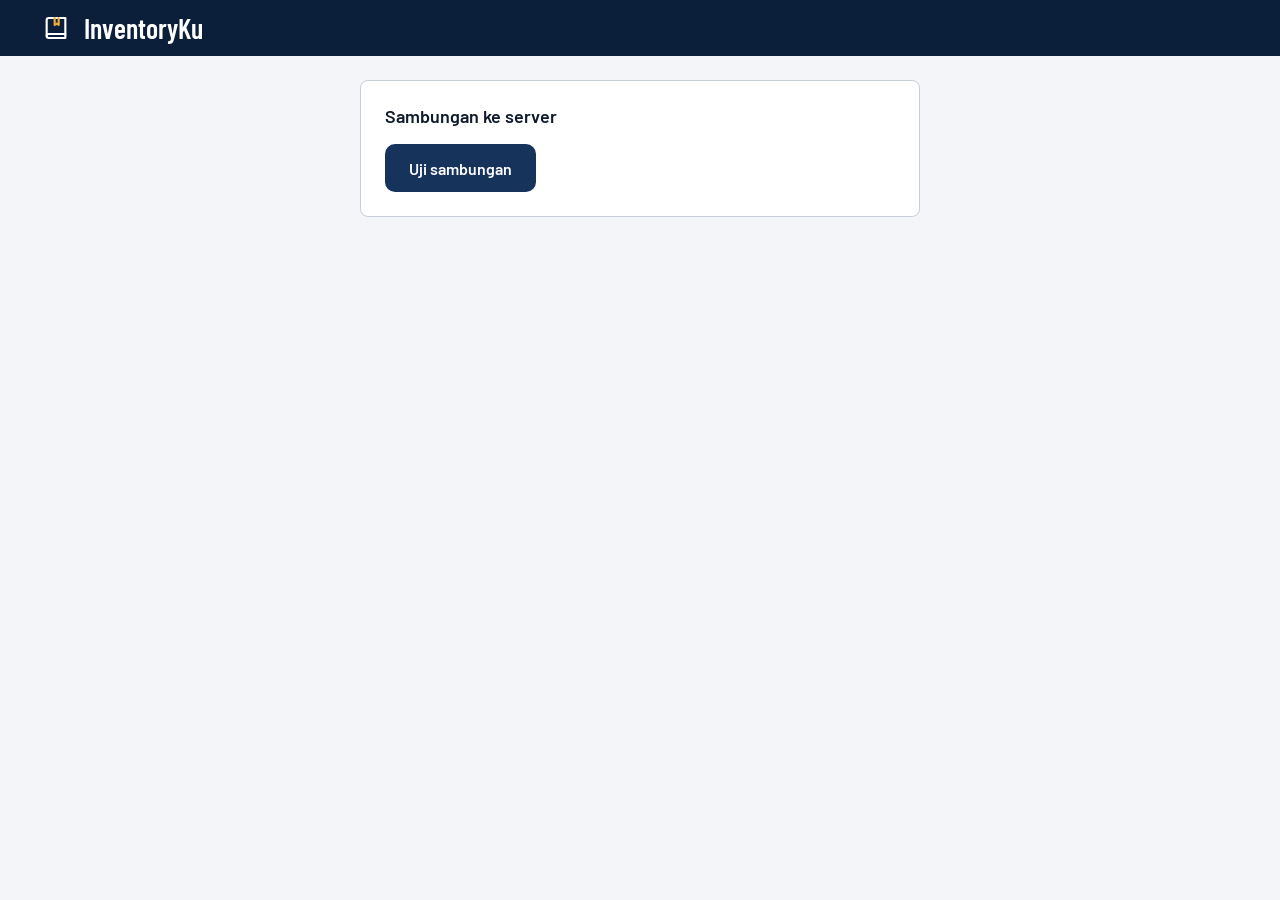
==== index.html @ 135795fd "Tahap 0: fondasi InventoryKu - Pindahkan kedua spesifikasi ke folder spesifikasi/ - Tambah CLAUDE.md" ====
<!doctype html>
<html lang="id">
<head>
  <meta charset="utf-8">
  <meta name="viewport" content="width=device-width, initial-scale=1, viewport-fit=cover">
  <meta name="theme-color" content="#0B1F3A">
  <title>InventoryKu</title>
  <link rel="icon" href="data:image/svg+xml,%3Csvg xmlns='http://www.w3.org/2000/svg' viewBox='0 0 32 32'%3E%3Crect width='32' height='32' rx='6' fill='%230B1F3A'/%3E%3Cg fill='none' stroke-width='2' stroke-linecap='round' stroke-linejoin='round'%3E%3Cpath d='M8 9a2 2 0 0 1 2-2h14v16H10a2 2 0 0 0-2 2z' stroke='%23FFFFFF'/%3E%3Cpath d='M8 25a2 2 0 0 0 2 2h14v-4' stroke='%23FFFFFF'/%3E%3Cpath d='M18 7v7l-2-1.5-2 1.5V7' stroke='%23F2A93B'/%3E%3C/g%3E%3C/svg%3E">
  <link rel="stylesheet" href="./app.css">
  <script src="./config.js" defer></script>
  <script src="./app.js" defer></script>
</head>
<body>
  <header class="kepala">
    <div class="kepala-isi">
      <svg class="ikon-buku" viewBox="0 0 24 24" aria-hidden="true" focusable="false">
        <path class="ikon-buku-sampul" d="M5 6a1.5 1.5 0 0 1 1.5-1.5H19v12H6.5A1.5 1.5 0 0 0 5 18z"/>
        <path class="ikon-buku-sampul" d="M5 18a1.5 1.5 0 0 0 1.5 1.5H19v-3"/>
        <path class="ikon-buku-pembatas" d="M14 4.5v5.25l-1.5-1.1-1.5 1.1V4.5"/>
      </svg>
      <span class="nama-aplikasi">InventoryKu</span>
    </div>
  </header>

  <main class="isi">
    <section class="kartu" aria-labelledby="judul-sambungan">
      <h1 id="judul-sambungan" class="judul-kartu">Sambungan ke server</h1>
      <button type="button" id="tombol-uji" class="tombol-utama">
        <span class="putar" aria-hidden="true"></span>
        <span class="tombol-teks">Uji sambungan</span>
      </button>
      <div id="hasil" class="hasil" role="status" aria-live="polite"></div>
    </section>
  </main>
</body>
</html>
---- app.css ----
/* InventoryKu — gaya dasar. Warna, huruf, jarak, dan gerak mengikuti
   spesifikasi/spesifikasi_tampilan_ui.md (Bagian 2, 3, 4, 6, 8). */

/* ---------- Huruf (disimpan di repo, bukan CDN) ---------- */
@font-face {
  font-family: 'Barlow';
  font-style: normal;
  font-weight: 400;
  font-display: swap;
  src: url('./fonts/barlow-latin-400-normal.woff2') format('woff2');
}
@font-face {
  font-family: 'Barlow';
  font-style: normal;
  font-weight: 500;
  font-display: swap;
  src: url('./fonts/barlow-latin-500-normal.woff2') format('woff2');
}
@font-face {
  font-family: 'Barlow';
  font-style: normal;
  font-weight: 600;
  font-display: swap;
  src: url('./fonts/barlow-latin-600-normal.woff2') format('woff2');
}
@font-face {
  font-family: 'Barlow Condensed';
  font-style: normal;
  font-weight: 600;
  font-display: swap;
  src: url('./fonts/barlow-condensed-latin-600-normal.woff2') format('woff2');
}

/* ---------- Token ---------- */
:root {
  /* Dasar */
  --navy-pass: #0B1F3A;
  --biru-malam: #16335C;
  --lampu-pass: #F2A93B; /* aksen tunggal, hanya di atas navy */
  --baja: #F3F5F8;
  --kertas: #FFFFFF;
  --tinta: #0F1B2D;
  --tinta-redup: #4A5A72;
  --teks-di-navy: #A9B8CF;
  --rel-padam: #5A6F8F;
  --garis: #C5CEDA;
  --garis-isian: #6F7E96;

  /* Makna status */
  --baik-teks: #067647;
  --baik-latar: #ECFDF3;
  --masalah-teks: #B42318;
  --masalah-latar: #FEF3F2;
  --tinjau-teks: #B54708;
  --tinjau-latar: #FFFAEB;
  --menunggu-teks: #3B5374;
  --menunggu-latar: #EEF2F7;

  /* Keadaan tekan tombol utama: Biru Malam sedikit lebih gelap */
  --biru-malam-tekan: #102848;

  /* Huruf */
  --huruf: 'Barlow', system-ui, -apple-system, 'Segoe UI', Roboto, Arial, sans-serif;
  --huruf-sempit: 'Barlow Condensed', 'Barlow', system-ui, -apple-system, 'Segoe UI', Roboto, Arial, sans-serif;

  /* Jarak tepi layar: 16 px di HP, 24 px mulai 600 px */
  --tepi: 16px;
}

@media (min-width: 600px) {
  :root { --tepi: 24px; }
}

/* ---------- Dasar ---------- */
*,
*::before,
*::after {
  box-sizing: border-box;
}

html {
  -webkit-text-size-adjust: 100%;
  text-size-adjust: 100%;
}

body {
  margin: 0;
  min-height: 100vh;
  min-height: 100dvh;
  background: var(--baja);
  color: var(--tinta);
  font-family: var(--huruf);
  font-size: 16px;
  font-weight: 400;
  line-height: 1.5;
  overflow-wrap: break-word;
  -webkit-tap-highlight-color: transparent;
}

h1, h2, p, dl, dd {
  margin: 0;
}

/* ---------- Kepala navy ---------- */
.kepala {
  background: var(--navy-pass);
  color: var(--kertas);
  padding-top: calc(12px + env(safe-area-inset-top));
  padding-bottom: 12px;
  padding-left: max(var(--tepi), env(safe-area-inset-left));
  padding-right: max(var(--tepi), env(safe-area-inset-right));
}

.kepala-isi {
  max-width: 1200px;
  margin: 0 auto;
  display: flex;
  align-items: center;
  gap: 12px;
  min-height: 32px;
}

.ikon-buku {
  flex: none;
  width: 32px;
  height: 32px;
  fill: none;
  stroke-width: 1.6;
  stroke-linecap: round;
  stroke-linejoin: round;
}
.ikon-buku-sampul { stroke: var(--kertas); }
.ikon-buku-pembatas { stroke: var(--lampu-pass); }

.nama-aplikasi {
  font-family: var(--huruf-sempit);
  font-size: 28px;
  font-weight: 600;
  line-height: 1.1;
}

/* ---------- Isi layar ---------- */
.isi {
  max-width: 1200px;
  margin: 0 auto;
  padding-top: 24px;
  padding-bottom: calc(24px + env(safe-area-inset-bottom));
  padding-left: max(var(--tepi), env(safe-area-inset-left));
  padding-right: max(var(--tepi), env(safe-area-inset-right));
}

.kartu {
  max-width: 560px;
  margin: 0 auto;
  background: var(--kertas);
  border: 1px solid var(--garis);
  border-radius: 8px;
  padding: 16px;
}

@media (min-width: 600px) {
  .kartu { padding: 24px; }
}

.judul-kartu {
  font-size: 18px;
  font-weight: 600;
  line-height: 1.3;
  margin-bottom: 16px;
}

/* ---------- Tombol utama ---------- */
.tombol-utama {
  position: relative;
  display: inline-flex;
  align-items: center;
  justify-content: center;
  gap: 8px;
  width: 100%;
  min-height: 48px;
  padding: 0 24px;
  border: 0;
  border-radius: 10px;
  background: var(--biru-malam);
  color: var(--kertas);
  font-family: var(--huruf);
  font-size: 16px;
  font-weight: 600;
  line-height: 1.2;
  cursor: pointer;
  transition: transform 100ms ease-out, background-color 100ms ease-out;
}

@media (min-width: 600px) {
  .tombol-utama { width: auto; }
}

.tombol-utama:active:not(:disabled) {
  transform: scale(0.98);
  background: var(--biru-malam-tekan);
}

.tombol-utama:focus-visible {
  outline: 2px solid var(--biru-malam);
  outline-offset: 2px;
}

.tombol-utama:disabled {
  cursor: progress;
}

@media (hover: hover) and (pointer: fine) {
  .tombol-utama:hover:not(:disabled) {
    background: var(--biru-malam-tekan);
  }
}

/* Indikator putar: hanya tampil saat tombol memproses */
.putar {
  display: none;
  width: 18px;
  height: 18px;
  border: 2px solid rgba(255, 255, 255, 0.35);
  border-top-color: var(--kertas);
  border-radius: 50%;
  animation: putar 800ms linear infinite;
}

.tombol-utama.sedang-proses .putar {
  display: inline-block;
}

@keyframes putar {
  to { transform: rotate(360deg); }
}

/* ---------- Hasil uji ---------- */
.hasil:empty {
  display: none;
}

.hasil {
  margin-top: 16px;
  padding-top: 16px;
  border-top: 1px solid var(--garis);
}

.tanda-status {
  display: inline-flex;
  align-items: center;
  gap: 6px;
  padding: 4px 12px 4px 8px;
  border-radius: 999px;
  font-size: 14px;
  font-weight: 600;
  line-height: 1.4;
}

.tanda-status svg {
  flex: none;
  width: 16px;
  height: 16px;
  fill: none;
  stroke: currentColor;
  stroke-width: 2.25;
  stroke-linecap: round;
  stroke-linejoin: round;
}

.tanda-baik {
  color: var(--baik-teks);
  background: var(--baik-latar);
}

.tanda-masalah {
  color: var(--masalah-teks);
  background: var(--masalah-latar);
}

.hasil-pesan {
  margin-top: 12px;
}

.hasil-rincian {
  margin-top: 12px;
  display: grid;
  gap: 12px;
}

.hasil-rincian dt {
  font-size: 14px;
  color: var(--tinta-redup);
}

.hasil-rincian dd {
  font-weight: 500;
  font-variant-numeric: tabular-nums;
}

/* ---------- Kurangi gerak ---------- */
@media (prefers-reduced-motion: reduce) {
  .tombol-utama {
    transition: none;
  }
  .tombol-utama:active:not(:disabled) {
    transform: none;
  }
  /* Indikator putar tetap berjalan: ia memberi tahu proses masih berjalan. */
}
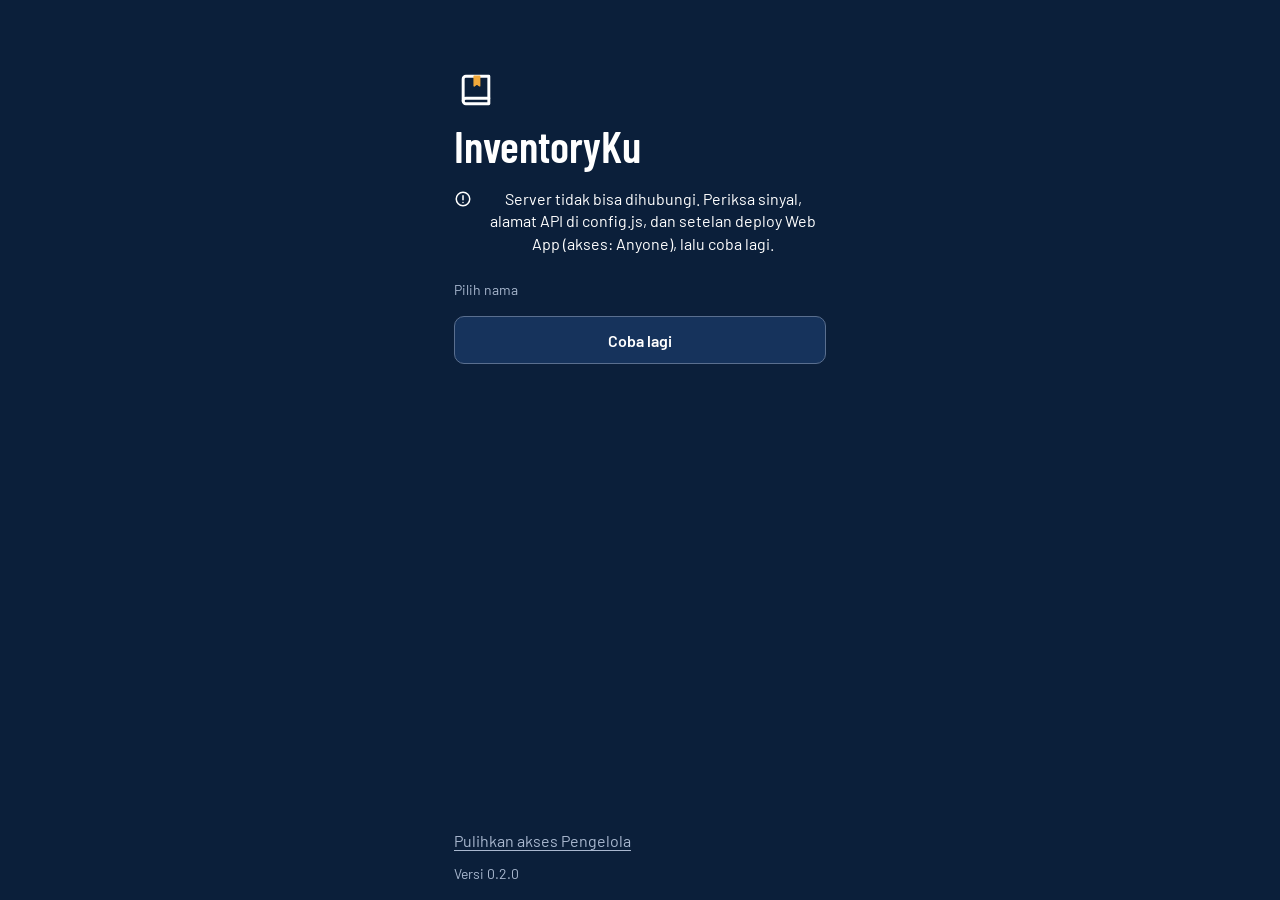
==== commit 2c8a30c1: "Tahap 1: kerangka PWA dan akses - PWA: manifest, ikon buku (192, 512, maskable, 180), service worker" ====
--- a/index.html
+++ b/index.html
@@ -2,35 +2,58 @@
 <html lang="id">
 <head>
   <meta charset="utf-8">
-  <meta name="viewport" content="width=device-width, initial-scale=1, viewport-fit=cover">
+  <meta name="viewport" content="width=device-width, initial-scale=1, viewport-fit=cover, interactive-widget=resizes-content">
   <meta name="theme-color" content="#0B1F3A">
+  <meta name="description" content="InventoryKu: form operasional kitchen.">
+  <meta name="mobile-web-app-capable" content="yes">
+  <meta name="apple-mobile-web-app-capable" content="yes">
+  <meta name="apple-mobile-web-app-title" content="InventoryKu">
+  <meta name="apple-mobile-web-app-status-bar-style" content="black-translucent">
+  <meta name="format-detection" content="telephone=no">
   <title>InventoryKu</title>
-  <link rel="icon" href="data:image/svg+xml,%3Csvg xmlns='http://www.w3.org/2000/svg' viewBox='0 0 32 32'%3E%3Crect width='32' height='32' rx='6' fill='%230B1F3A'/%3E%3Cg fill='none' stroke-width='2' stroke-linecap='round' stroke-linejoin='round'%3E%3Cpath d='M8 9a2 2 0 0 1 2-2h14v16H10a2 2 0 0 0-2 2z' stroke='%23FFFFFF'/%3E%3Cpath d='M8 25a2 2 0 0 0 2 2h14v-4' stroke='%23FFFFFF'/%3E%3Cpath d='M18 7v7l-2-1.5-2 1.5V7' stroke='%23F2A93B'/%3E%3C/g%3E%3C/svg%3E">
+  <link rel="icon" href="data:image/svg+xml,%3Csvg xmlns='http://www.w3.org/2000/svg' viewBox='0 0 32 32'%3E%3Crect width='32' height='32' rx='6' fill='%230B1F3A'/%3E%3Cg fill='none' stroke-width='2' stroke-linecap='round' stroke-linejoin='round'%3E%3Cpath d='M8 9a2 2 0 0 1 2-2h14v16H10a2 2 0 0 0-2 2z' stroke='%23FFFFFF'/%3E%3Cpath d='M8 25a2 2 0 0 0 2 2h14v-4' stroke='%23FFFFFF'/%3E%3Cpath d='M14 7h4v7l-2-1.5-2 1.5z' fill='%23F2A93B' stroke='%23F2A93B' stroke-width='1'/%3E%3C/g%3E%3C/svg%3E">
+  <link rel="apple-touch-icon" href="./icons/ikon-180.png">
+  <link rel="manifest" href="./manifest.webmanifest">
   <link rel="stylesheet" href="./app.css">
   <script src="./config.js" defer></script>
   <script src="./app.js" defer></script>
 </head>
 <body>
-  <header class="kepala">
-    <div class="kepala-isi">
-      <svg class="ikon-buku" viewBox="0 0 24 24" aria-hidden="true" focusable="false">
-        <path class="ikon-buku-sampul" d="M5 6a1.5 1.5 0 0 1 1.5-1.5H19v12H6.5A1.5 1.5 0 0 0 5 18z"/>
-        <path class="ikon-buku-sampul" d="M5 18a1.5 1.5 0 0 0 1.5 1.5H19v-3"/>
-        <path class="ikon-buku-pembatas" d="M14 4.5v5.25l-1.5-1.1-1.5 1.1V4.5"/>
-      </svg>
-      <span class="nama-aplikasi">InventoryKu</span>
+  <!-- Layar tanpa sesi: Login, Pemasangan pertama, Pulihkan akses Pengelola -->
+  <div id="masuk" class="masuk" hidden></div>
+
+  <!-- Aplikasi setelah masuk: bar navy, pita sinyal, isi layar -->
+  <div id="aplikasi" class="aplikasi" hidden>
+    <header class="bar" id="bar">
+      <div class="bar-isi">
+        <a class="merek" href="#/" aria-label="InventoryKu, ke Beranda">
+          <svg class="ikon-buku" viewBox="0 0 24 24" aria-hidden="true" focusable="false">
+            <path class="ikon-buku-sampul" d="M5 6a1.5 1.5 0 0 1 1.5-1.5H19v12H6.5A1.5 1.5 0 0 0 5 18z"/>
+            <path class="ikon-buku-sampul" d="M5 18a1.5 1.5 0 0 0 1.5 1.5H19v-3"/>
+            <path class="ikon-buku-pembatas" d="M11 4.5h3v5.25l-1.5-1.1-1.5 1.1z"/>
+          </svg>
+          <span class="merek-nama">InventoryKu</span>
+        </a>
+        <h1 class="bar-judul" id="bar-judul"></h1>
+        <nav class="menu" id="menu" aria-label="Menu utama">
+          <div class="menu-grup" id="menu-grup"></div>
+        </nav>
+        <span class="sinyal" id="sinyal-bar"></span>
+        <button type="button" class="bar-pengguna" id="bar-pengguna" aria-haspopup="dialog"></button>
+      </div>
+    </header>
+    <div class="pita-sinyal" id="pita-sinyal" role="status" hidden>
+      <svg viewBox="0 0 16 16" aria-hidden="true" focusable="false"><path d="M2 6.5a9 9 0 0 1 12 0M4.5 9a5.5 5.5 0 0 1 7 0M8 12h.01M2.5 2.5l11 11"/></svg>
+      <span>Tidak ada sinyal. Isian disimpan di HP dan dikirim nanti.</span>
     </div>
-  </header>
+    <main id="layar" class="layar" tabindex="-1"></main>
+  </div>
 
-  <main class="isi">
-    <section class="kartu" aria-labelledby="judul-sambungan">
-      <h1 id="judul-sambungan" class="judul-kartu">Sambungan ke server</h1>
-      <button type="button" id="tombol-uji" class="tombol-utama">
-        <span class="putar" aria-hidden="true"></span>
-        <span class="tombol-teks">Uji sambungan</span>
-      </button>
-      <div id="hasil" class="hasil" role="status" aria-live="polite"></div>
-    </section>
-  </main>
+  <div id="toast-wadah" class="toast-wadah" aria-live="polite" aria-atomic="true"></div>
+  <div id="lembar-wadah"></div>
+
+  <noscript>
+    <p class="tanpa-js">InventoryKu butuh JavaScript. Nyalakan JavaScript di browser, lalu buka lagi.</p>
+  </noscript>
 </body>
 </html>
--- a/app.css
+++ b/app.css
@@ -1,5 +1,7 @@
-/* InventoryKu — gaya dasar. Warna, huruf, jarak, dan gerak mengikuti
-   spesifikasi/spesifikasi_tampilan_ui.md (Bagian 2, 3, 4, 6, 8). */
+/* InventoryKu — gaya bersama. Warna, huruf, jarak, tata letak, dan gerak mengikuti
+   spesifikasi/spesifikasi_tampilan_ui.md (Bagian 2, 3, 4, 6, 8).
+   Tiga susunan: HP (< 600 px), tablet (600–1.023 px), desktop (≥ 1.024 px).
+   Layar pendek (tinggi < 500 px) punya aturan sendiri. */
 
 /* ---------- Huruf (disimpan di repo, bukan CDN) ---------- */
 @font-face {
@@ -56,19 +58,45 @@
   --menunggu-teks: #3B5374;
   --menunggu-latar: #EEF2F7;
 
-  /* Keadaan tekan tombol utama: Biru Malam sedikit lebih gelap */
+  /* Keadaan tekan: sedikit lebih gelap */
   --biru-malam-tekan: #102848;
+  --kertas-tekan: #E9EDF2;
 
   /* Huruf */
   --huruf: 'Barlow', system-ui, -apple-system, 'Segoe UI', Roboto, Arial, sans-serif;
   --huruf-sempit: 'Barlow Condensed', 'Barlow', system-ui, -apple-system, 'Segoe UI', Roboto, Arial, sans-serif;
 
-  /* Jarak tepi layar: 16 px di HP, 24 px mulai 600 px */
+  /* Ukuran bingkai */
   --tepi: 16px;
+  --tinggi-bar: 56px;
+  --tinggi-menu: 64px;
+  --papan-ketik: 0px; /* tinggi papan ketik yang menutupi layar (diisi app.js, iPhone) */
+
+  /* Jarak aman tepi layar HP */
+  --aman-atas: env(safe-area-inset-top, 0px);
+  --aman-bawah: env(safe-area-inset-bottom, 0px);
+  --aman-kiri: env(safe-area-inset-left, 0px);
+  --aman-kanan: env(safe-area-inset-right, 0px);
+  --pad-kiri: max(var(--tepi), var(--aman-kiri));
+  --pad-kanan: max(var(--tepi), var(--aman-kanan));
 }
 
 @media (min-width: 600px) {
   :root { --tepi: 24px; }
+}
+
+@media (min-width: 1024px) {
+  :root {
+    --tinggi-bar: 64px;
+    --tinggi-menu: 0px;
+  }
+}
+
+@media (max-height: 499px) and (max-width: 1023px) {
+  :root {
+    --tinggi-bar: 48px;
+    --tinggi-menu: 48px;
+  }
 }
 
 /* ---------- Dasar ---------- */
@@ -81,6 +109,9 @@
 html {
   -webkit-text-size-adjust: 100%;
   text-size-adjust: 100%;
+  /* Kolom yang difokus tidak tertutup bar atas atau bar bawah. */
+  scroll-padding-top: calc(var(--tinggi-bar) + var(--aman-atas) + 16px);
+  scroll-padding-bottom: calc(var(--tinggi-menu) + var(--aman-bawah) + 16px);
 }
 
 body {
@@ -97,31 +128,75 @@
   -webkit-tap-highlight-color: transparent;
 }
 
-h1, h2, p, dl, dd {
+body.lembar-terbuka {
+  overflow: hidden;
+}
+
+h1, h2, h3, p, ul, ol, dl, dd, figure {
   margin: 0;
 }
 
-/* ---------- Kepala navy ---------- */
-.kepala {
-  background: var(--navy-pass);
-  color: var(--kertas);
-  padding-top: calc(12px + env(safe-area-inset-top));
-  padding-bottom: 12px;
-  padding-left: max(var(--tepi), env(safe-area-inset-left));
-  padding-right: max(var(--tepi), env(safe-area-inset-right));
-}
-
-.kepala-isi {
-  max-width: 1200px;
-  margin: 0 auto;
-  display: flex;
-  align-items: center;
-  gap: 12px;
-  min-height: 32px;
+ul, ol {
+  padding: 0;
+  list-style: none;
+}
+
+button,
+input,
+select,
+textarea {
+  font: inherit;
+  color: inherit;
+}
+
+button {
+  -webkit-appearance: none;
+  appearance: none;
+}
+
+[hidden] {
+  display: none !important;
+}
+
+svg {
+  flex: none;
+}
+
+.tanpa-js {
+  padding: 24px 16px;
+}
+
+/* Teks untuk pembaca layar saja */
+.sr {
+  position: absolute;
+  width: 1px;
+  height: 1px;
+  padding: 0;
+  margin: -1px;
+  overflow: hidden;
+  clip: rect(0 0 0 0);
+  white-space: nowrap;
+  border: 0;
+}
+
+/* Angka dan satuannya tidak pernah terpisah baris */
+.angka-satuan {
+  white-space: nowrap;
+  font-variant-numeric: tabular-nums;
+}
+
+/* ---------- Ikon ---------- */
+.ikon {
+  width: 20px;
+  height: 20px;
+  fill: none;
+  stroke: currentColor;
+  stroke-width: 1.75;
+  stroke-linecap: round;
+  stroke-linejoin: round;
 }
 
 .ikon-buku {
-  flex: none;
   width: 32px;
   height: 32px;
   fill: none;
@@ -130,89 +205,485 @@
   stroke-linejoin: round;
 }
 .ikon-buku-sampul { stroke: var(--kertas); }
-.ikon-buku-pembatas { stroke: var(--lampu-pass); }
-
-.nama-aplikasi {
+.ikon-buku-pembatas {
+  fill: var(--lampu-pass);
+  stroke: var(--lampu-pass);
+  stroke-width: 0.8;
+}
+
+/* =========================================================================
+ * Bingkai aplikasi: bar navy, menu, pita sinyal
+ * ========================================================================= */
+
+.aplikasi {
+  min-height: 100vh;
+  min-height: 100dvh;
+}
+
+.bar {
+  position: sticky;
+  top: 0;
+  z-index: 30;
+  background: var(--navy-pass);
+  color: var(--kertas);
+  padding-top: var(--aman-atas);
+  padding-left: var(--pad-kiri);
+  padding-right: var(--pad-kanan);
+}
+
+.bar-isi {
+  max-width: 1200px;
+  margin: 0 auto;
+  min-height: var(--tinggi-bar);
+  display: flex;
+  align-items: center;
+  gap: 12px;
+}
+
+.merek {
+  display: none;
+  align-items: center;
+  gap: 10px;
+  color: var(--kertas);
+  text-decoration: none;
+  flex: none;
+  min-height: 44px;
+}
+
+.merek .ikon-buku {
+  width: 28px;
+  height: 28px;
+}
+
+.merek-nama {
+  font-family: var(--huruf-sempit);
+  font-size: 24px;
+  font-weight: 600;
+  line-height: 1;
+}
+
+.bar-judul {
+  flex: 1 1 auto;
+  min-width: 0;
   font-family: var(--huruf-sempit);
   font-size: 28px;
   font-weight: 600;
   line-height: 1.1;
-}
-
-/* ---------- Isi layar ---------- */
-.isi {
+  overflow-wrap: anywhere;
+}
+
+.bar-pengguna {
+  display: none;
+}
+
+/* Penanda sinyal: titik + kata, tidak pernah warna saja */
+.sinyal {
+  flex: none;
+  display: inline-flex;
+  align-items: center;
+  gap: 6px;
+  font-size: 14px;
+  line-height: 1.2;
+  color: var(--teks-di-navy);
+  white-space: nowrap;
+}
+
+.sinyal::before {
+  content: '';
+  width: 8px;
+  height: 8px;
+  border-radius: 50%;
+  border: 1.5px solid currentColor;
+}
+
+.sinyal.online {
+  color: var(--kertas);
+}
+
+.sinyal.online::before {
+  background: currentColor;
+}
+
+/* Menu utama. HP dan tablet: bar bawah. Desktop: di bar atas. */
+.menu {
+  position: fixed;
+  z-index: 30;
+  left: 0;
+  right: 0;
+  bottom: 0;
+  background: var(--navy-pass);
+  padding-bottom: var(--aman-bawah);
+  padding-left: var(--aman-kiri);
+  padding-right: var(--aman-kanan);
+}
+
+.menu-grup {
+  position: relative;
+  display: flex;
+  max-width: 600px;
+  margin: 0 auto;
+}
+
+.menu-item {
+  flex: 1 1 0;
+  min-width: 0;
+  min-height: var(--tinggi-menu);
+  display: flex;
+  flex-direction: column;
+  align-items: center;
+  justify-content: center;
+  gap: 4px;
+  padding: 6px 2px;
+  color: var(--teks-di-navy);
+  text-decoration: none;
+  font-size: 12px;
+  font-weight: 500;
+  line-height: 1.2;
+  white-space: nowrap;
+  transition: transform 100ms ease-out, background-color 100ms ease-out;
+}
+
+.menu-item .ikon {
+  width: 24px;
+  height: 24px;
+}
+
+.menu-item[aria-current='page'] {
+  color: var(--kertas);
+}
+
+.menu-item:active {
+  transform: scale(0.98);
+  background-color: rgba(0, 0, 0, 0.18);
+}
+
+.menu-item:focus-visible {
+  outline: 2px solid var(--kertas);
+  outline-offset: -4px;
+}
+
+/* Garis amber penanda menu aktif. Lebar dan letaknya diatur app.js lewat transform. */
+.menu-penanda {
+  position: absolute;
+  top: 0;
+  left: 0;
+  width: 1px;
+  height: 3px;
+  background: var(--lampu-pass);
+  transform-origin: 0 0;
+  transform: translateX(0) scaleX(0);
+  transition: transform 200ms ease-out;
+  pointer-events: none;
+}
+
+.menu-penanda.tanpa-gerak {
+  transition: none;
+}
+
+@media (max-width: 359px) {
+  .menu-item { font-size: 11px; }
+}
+
+/* Papan ketik terbuka di HP/tablet: bar bawah disembunyikan supaya ruang isi tidak habis */
+@media (max-width: 1023px) {
+  body.papan-ketik .menu {
+    display: none;
+  }
+}
+
+/* Pita sinyal: muncul di bawah kepala layar saat offline */
+.pita-sinyal {
+  display: flex;
+  align-items: center;
+  gap: 8px;
+  padding: 8px var(--pad-kanan) 8px var(--pad-kiri);
+  background: var(--menunggu-latar);
+  color: var(--menunggu-teks);
+  font-size: 14px;
+  line-height: 1.4;
+  border-bottom: 1px solid var(--garis);
+}
+
+.pita-sinyal svg {
+  width: 16px;
+  height: 16px;
+  fill: none;
+  stroke: currentColor;
+  stroke-width: 1.75;
+  stroke-linecap: round;
+}
+
+.pita-sinyal.muncul { animation: geser-masuk 200ms ease-out both; }
+.pita-sinyal.pergi { animation: geser-keluar 200ms ease-in both; }
+
+/* Isi layar */
+.layar {
+  display: block;
+  outline: none;
+  padding-bottom: calc(var(--tinggi-menu) + var(--aman-bawah));
+}
+
+body.papan-ketik .layar {
+  padding-bottom: 0;
+}
+
+.layar.layar-masuk > * {
+  animation: muncul 120ms ease-out both;
+}
+
+.layar-isi {
   max-width: 1200px;
   margin: 0 auto;
-  padding-top: 24px;
-  padding-bottom: calc(24px + env(safe-area-inset-bottom));
-  padding-left: max(var(--tepi), env(safe-area-inset-left));
-  padding-right: max(var(--tepi), env(safe-area-inset-right));
-}
-
-.kartu {
-  max-width: 560px;
-  margin: 0 auto;
-  background: var(--kertas);
-  border: 1px solid var(--garis);
-  border-radius: 8px;
-  padding: 16px;
-}
-
-@media (min-width: 600px) {
-  .kartu { padding: 24px; }
-}
-
-.judul-kartu {
-  font-size: 18px;
+  padding: 24px var(--pad-kanan) 32px var(--pad-kiri);
+}
+
+.layar-sempit {
+  max-width: 720px;
+}
+
+/* Judul di dalam isi layar hanya untuk desktop (HP/tablet memakai judul di bar). */
+.judul-layar {
+  display: none;
+  font-family: var(--huruf-sempit);
+  font-size: 28px;
   font-weight: 600;
-  line-height: 1.3;
+  line-height: 1.15;
   margin-bottom: 16px;
-}
-
-/* ---------- Tombol utama ---------- */
-.tombol-utama {
+  overflow-wrap: anywhere;
+}
+
+.kepala-isi {
+  display: flex;
+  flex-wrap: wrap;
+  align-items: center;
+  justify-content: space-between;
+  gap: 8px 16px;
+  margin-bottom: 16px;
+}
+
+.kepala-isi .judul-layar {
+  margin-bottom: 0;
+}
+
+.tautan-kembali {
+  display: flex;
+  width: fit-content;
+  align-items: center;
+  gap: 4px;
+  min-height: 44px;
+  margin-bottom: 8px;
+  color: var(--biru-malam);
+  font-weight: 500;
+  text-decoration: none;
+}
+
+.tautan-kembali .ikon {
+  width: 18px;
+  height: 18px;
+}
+
+/* Beranda HP/tablet: bar atas hilang (kepala Beranda yang navy menggantikannya),
+   bar bawah tetap. */
+@media (max-width: 1023px) {
+  .aplikasi.di-beranda .bar {
+    position: static;
+    padding: 0;
+    background: none;
+  }
+  .aplikasi.di-beranda .bar-isi {
+    min-height: 0;
+  }
+  .aplikasi.di-beranda .bar-judul,
+  .aplikasi.di-beranda .bar .sinyal {
+    display: none;
+  }
+}
+
+/* ---------- Desktop: bar navy di atas selebar layar ---------- */
+@media (min-width: 1024px) {
+  .merek { display: inline-flex; }
+  .bar-judul { display: none; }
+  .judul-layar { display: block; }
+
+  .menu {
+    position: static;
+    flex: 1 1 auto;
+    min-width: 0;
+    background: none;
+    padding: 0;
+  }
+
+  .menu-grup {
+    max-width: none;
+    margin: 0;
+    gap: 4px;
+  }
+
+  .menu-item {
+    flex: none;
+    flex-direction: row;
+    gap: 8px;
+    min-height: var(--tinggi-bar);
+    padding: 0 12px;
+    font-size: 16px;
+  }
+
+  .menu-item .ikon {
+    width: 20px;
+    height: 20px;
+  }
+
+  .menu-penanda {
+    top: auto;
+    bottom: 0;
+  }
+
+  .bar-pengguna {
+    display: inline-flex;
+    align-items: center;
+    gap: 6px;
+    flex: none;
+    max-width: 240px;
+    min-height: 44px;
+    padding: 0 8px 0 12px;
+    border: 1px solid var(--rel-padam);
+    border-radius: 10px;
+    background: none;
+    color: var(--kertas);
+    font-weight: 500;
+    cursor: pointer;
+    transition: transform 100ms ease-out, background-color 100ms ease-out;
+  }
+
+  .bar-pengguna span {
+    min-width: 0;
+    line-height: 1.2;
+    text-align: left;
+    overflow-wrap: anywhere;
+  }
+
+  .bar-pengguna:active {
+    transform: scale(0.98);
+    background: var(--biru-malam);
+  }
+
+  .bar-pengguna:focus-visible {
+    outline: 2px solid var(--kertas);
+    outline-offset: 2px;
+  }
+
+  .layar {
+    padding-bottom: 0;
+  }
+}
+
+/* ---------- Layar pendek: kepala dan bar menipis jadi 48 px ---------- */
+@media (max-height: 499px) and (max-width: 1023px) {
+  .bar-judul { font-size: 22px; }
+  .menu-item {
+    flex-direction: row;
+    gap: 6px;
+  }
+  .menu-item .ikon {
+    width: 20px;
+    height: 20px;
+  }
+}
+
+@media (hover: hover) and (pointer: fine) {
+  .menu-item:hover { color: var(--kertas); }
+  .bar-pengguna:hover { background: var(--biru-malam); }
+}
+
+/* =========================================================================
+ * Komponen bersama (spesifikasi tampilan Bagian 6)
+ * ========================================================================= */
+
+/* ---------- Tombol ---------- */
+.tombol {
   position: relative;
   display: inline-flex;
   align-items: center;
   justify-content: center;
   gap: 8px;
-  width: 100%;
   min-height: 48px;
-  padding: 0 24px;
-  border: 0;
+  padding: 8px 20px;
+  border: 1px solid transparent;
   border-radius: 10px;
-  background: var(--biru-malam);
-  color: var(--kertas);
-  font-family: var(--huruf);
   font-size: 16px;
   font-weight: 600;
   line-height: 1.2;
+  text-align: center;
+  text-decoration: none;
   cursor: pointer;
   transition: transform 100ms ease-out, background-color 100ms ease-out;
 }
 
-@media (min-width: 600px) {
-  .tombol-utama { width: auto; }
-}
-
-.tombol-utama:active:not(:disabled) {
-  transform: scale(0.98);
-  background: var(--biru-malam-tekan);
-}
-
-.tombol-utama:focus-visible {
+.tombol:focus-visible {
   outline: 2px solid var(--biru-malam);
   outline-offset: 2px;
 }
 
-.tombol-utama:disabled {
+.tombol:disabled {
+  cursor: default;
+}
+
+.tombol:disabled:not(.sedang-proses) {
+  opacity: 0.55;
+}
+
+.tombol.sedang-proses {
   cursor: progress;
 }
 
+.tombol:active:not(:disabled) {
+  transform: scale(0.98);
+}
+
+.tombol-utama {
+  background: var(--biru-malam);
+  color: var(--kertas);
+}
+.tombol-utama:active:not(:disabled) { background: var(--biru-malam-tekan); }
+
+.tombol-kedua {
+  background: var(--kertas);
+  border-color: var(--garis-isian);
+  color: var(--tinta);
+}
+.tombol-kedua:active:not(:disabled) { background: var(--kertas-tekan); }
+
+.tombol-bahaya {
+  background: var(--kertas);
+  border-color: var(--garis-isian);
+  color: var(--masalah-teks);
+}
+.tombol-bahaya:active:not(:disabled) { background: var(--masalah-latar); }
+
+.tombol-tautan {
+  min-height: 44px;
+  padding: 8px 4px;
+  background: none;
+  color: var(--biru-malam);
+  font-weight: 500;
+  text-decoration: underline;
+  text-underline-offset: 3px;
+}
+.tombol-tautan:active:not(:disabled) { background: var(--kertas-tekan); }
+
+.tombol-lebar {
+  width: 100%;
+}
+
+.tombol .ikon {
+  width: 18px;
+  height: 18px;
+}
+
 @media (hover: hover) and (pointer: fine) {
-  .tombol-utama:hover:not(:disabled) {
-    background: var(--biru-malam-tekan);
-  }
+  .tombol-utama:hover:not(:disabled) { background: var(--biru-malam-tekan); }
+  .tombol-kedua:hover:not(:disabled) { background: var(--baja); }
+  .tombol-bahaya:hover:not(:disabled) { background: var(--masalah-latar); }
 }
 
 /* Indikator putar: hanya tampil saat tombol memproses */
@@ -220,44 +691,75 @@
   display: none;
   width: 18px;
   height: 18px;
-  border: 2px solid rgba(255, 255, 255, 0.35);
-  border-top-color: var(--kertas);
+  border: 2px solid currentColor;
+  border-right-color: transparent;
   border-radius: 50%;
   animation: putar 800ms linear infinite;
 }
 
-.tombol-utama.sedang-proses .putar {
+.sedang-proses .putar,
+.putar.tampil {
   display: inline-block;
 }
 
-@keyframes putar {
-  to { transform: rotate(360deg); }
-}
-
-/* ---------- Hasil uji ---------- */
-.hasil:empty {
-  display: none;
-}
-
-.hasil {
+.deret-tombol {
+  display: flex;
+  flex-wrap: wrap;
+  gap: 8px 12px;
+  align-items: center;
+}
+
+/* ---------- Kartu ---------- */
+.kartu {
+  background: var(--kertas);
+  border: 1px solid var(--garis);
+  border-radius: 8px;
+  padding: 16px;
+}
+
+@media (min-width: 600px) {
+  .kartu { padding: 24px; }
+}
+
+.kartu + .kartu {
   margin-top: 16px;
-  padding-top: 16px;
-  border-top: 1px solid var(--garis);
-}
-
+}
+
+.kartu-judul {
+  font-size: 18px;
+  font-weight: 600;
+  line-height: 1.3;
+  margin-bottom: 8px;
+  overflow-wrap: anywhere;
+}
+
+.kartu .kolom + .tombol {
+  margin-top: 12px;
+}
+
+.kartu-teks {
+  color: var(--tinta-redup);
+  margin-bottom: 16px;
+}
+
+.kartu-teks:last-child {
+  margin-bottom: 0;
+}
+
+/* ---------- Tanda status: ikon + kata ---------- */
 .tanda-status {
   display: inline-flex;
   align-items: center;
   gap: 6px;
-  padding: 4px 12px 4px 8px;
+  max-width: 100%;
+  padding: 3px 12px 3px 8px;
   border-radius: 999px;
   font-size: 14px;
   font-weight: 600;
-  line-height: 1.4;
+  line-height: 1.35;
 }
 
 .tanda-status svg {
-  flex: none;
   width: 16px;
   height: 16px;
   fill: none;
@@ -267,43 +769,1423 @@
   stroke-linejoin: round;
 }
 
-.tanda-baik {
-  color: var(--baik-teks);
-  background: var(--baik-latar);
-}
-
-.tanda-masalah {
+.tanda-baik { color: var(--baik-teks); background: var(--baik-latar); }
+.tanda-masalah { color: var(--masalah-teks); background: var(--masalah-latar); }
+.tanda-tinjau { color: var(--tinjau-teks); background: var(--tinjau-latar); }
+.tanda-menunggu { color: var(--menunggu-teks); background: var(--menunggu-latar); }
+
+/* Cap terkirim: muncul dari 115% ke 100% sambil menjadi jelas */
+.tanda-status.cap {
+  animation: cap 150ms ease-out both;
+}
+
+/* ---------- Kolom isian ---------- */
+.formulir {
+  display: grid;
+  gap: 16px;
+}
+
+.kolom {
+  display: grid;
+  gap: 6px;
+  min-width: 0;
+  scroll-margin-top: calc(var(--tinggi-bar) + var(--aman-atas) + 16px);
+  scroll-margin-bottom: 24px;
+}
+
+.kolom-label {
+  font-size: 14px;
+  font-weight: 600;
+  line-height: 1.4;
+  color: var(--tinta);
+}
+
+.kolom-bantuan {
+  font-size: 14px;
+  color: var(--tinta-redup);
+}
+
+.isian {
+  width: 100%;
+  min-height: 48px;
+  padding: 10px 12px;
+  border: 1px solid var(--garis-isian);
+  border-radius: 8px;
+  background: var(--kertas);
+  color: var(--tinta);
+  font-size: 16px;
+  line-height: 1.4;
+}
+
+.isian:focus {
+  outline: none;
+  border-color: var(--biru-malam);
+  box-shadow: 0 0 0 1px var(--biru-malam);
+}
+
+.isian[aria-invalid='true'] {
+  border-color: var(--masalah-teks);
+}
+
+.isian-pin {
+  font-variant-numeric: tabular-nums;
+  letter-spacing: 0.2em;
+  font-size: 20px;
+  font-weight: 500;
+}
+
+.isian-kode {
+  text-transform: uppercase;
+  letter-spacing: 0.12em;
+  font-variant-numeric: tabular-nums;
+  font-size: 20px;
+  font-weight: 500;
+}
+
+.kolom-galat {
+  display: flex;
+  gap: 6px;
+  align-items: flex-start;
   color: var(--masalah-teks);
-  background: var(--masalah-latar);
-}
-
-.hasil-pesan {
-  margin-top: 12px;
-}
-
-.hasil-rincian {
-  margin-top: 12px;
+  font-size: 14px;
+  font-weight: 500;
+}
+
+.kolom-galat:empty {
+  display: none;
+}
+
+.kolom-galat svg {
+  width: 16px;
+  height: 16px;
+  margin-top: 2px;
+  fill: none;
+  stroke: currentColor;
+  stroke-width: 2.25;
+  stroke-linecap: round;
+}
+
+/* Pilihan berupa tombol berjajar (radio) */
+.pilihan-grup {
+  display: flex;
+  flex-wrap: wrap;
+  gap: 8px;
+  border: 0;
+  margin: 0;
+  padding: 0;
+  min-width: 0;
+}
+
+.pilihan-grup legend {
+  padding: 0;
+  margin-bottom: 6px;
+}
+
+.pilihan {
+  position: relative;
+  flex: 1 1 auto;
+  min-width: 0;
+}
+
+.pilihan input {
+  position: absolute;
+  opacity: 0;
+  width: 1px;
+  height: 1px;
+}
+
+.pilihan span {
+  display: flex;
+  align-items: center;
+  justify-content: center;
+  min-height: 48px;
+  padding: 8px 16px;
+  border: 1px solid var(--garis-isian);
+  border-radius: 10px;
+  background: var(--kertas);
+  color: var(--tinta);
+  font-weight: 500;
+  text-align: center;
+  cursor: pointer;
+  transition: transform 100ms ease-out, background-color 100ms ease-out;
+}
+
+.pilihan span:active {
+  transform: scale(0.98);
+}
+
+.pilihan input:checked + span {
+  background: var(--biru-malam);
+  border-color: var(--biru-malam);
+  color: var(--kertas);
+}
+
+.pilihan input:focus-visible + span {
+  outline: 2px solid var(--biru-malam);
+  outline-offset: 2px;
+}
+
+.pilihan input:disabled + span {
+  opacity: 0.55;
+  cursor: default;
+}
+
+.pesan-formulir {
+  display: flex;
+  gap: 8px;
+  align-items: flex-start;
+  padding: 12px;
+  border-radius: 8px;
+  font-size: 16px;
+  line-height: 1.4;
+}
+
+.pesan-formulir:empty {
+  display: none;
+}
+
+.pesan-formulir svg {
+  width: 18px;
+  height: 18px;
+  margin-top: 2px;
+  fill: none;
+  stroke: currentColor;
+  stroke-width: 2;
+  stroke-linecap: round;
+  stroke-linejoin: round;
+}
+
+.pesan-formulir.masalah { color: var(--masalah-teks); background: var(--masalah-latar); }
+.pesan-formulir.baik { color: var(--baik-teks); background: var(--baik-latar); }
+.pesan-formulir.tinjau { color: var(--tinjau-teks); background: var(--tinjau-latar); }
+
+.catatan-draft {
+  font-size: 14px;
+  color: var(--tinta-redup);
+}
+
+/* ---------- Daftar (baris yang bisa diketuk) ---------- */
+.daftar {
+  background: var(--kertas);
+  border: 1px solid var(--garis);
+  border-radius: 8px;
+  overflow: hidden;
+}
+
+.daftar-baris {
+  display: flex;
+  align-items: center;
+  gap: 12px;
+  width: 100%;
+  min-height: 56px;
+  padding: 12px 16px;
+  border: 0;
+  border-bottom: 1px solid var(--garis);
+  background: var(--kertas);
+  color: var(--tinta);
+  text-align: left;
+  text-decoration: none;
+  cursor: pointer;
+  transition: transform 100ms ease-out, background-color 100ms ease-out;
+}
+
+.daftar-baris:last-child {
+  border-bottom: 0;
+}
+
+.daftar-baris:active {
+  background: var(--kertas-tekan);
+  transform: scale(0.98);
+}
+
+.daftar-baris:focus-visible {
+  outline: 2px solid var(--biru-malam);
+  outline-offset: -2px;
+}
+
+.daftar-baris-isi {
+  flex: 1 1 auto;
+  min-width: 0;
+  display: grid;
+  gap: 4px;
+}
+
+.daftar-baris-judul {
+  font-weight: 600;
+  overflow-wrap: anywhere;
+}
+
+.daftar-baris-ket {
+  font-size: 14px;
+  color: var(--tinta-redup);
+}
+
+.daftar-baris > .ikon {
+  color: var(--tinta-redup);
+}
+
+@media (hover: hover) and (pointer: fine) {
+  .daftar-baris:hover { background: var(--baja); }
+}
+
+/* Baris tetap (tidak bisa diketuk), misalnya alamat email */
+.baris-tetap {
+  display: flex;
+  flex-wrap: wrap;
+  align-items: center;
+  gap: 8px 12px;
+  padding: 8px 8px 8px 16px;
+  border-bottom: 1px solid var(--garis);
+}
+
+.baris-tetap:last-child {
+  border-bottom: 0;
+}
+
+.baris-tetap-teks {
+  flex: 1 1 12em;
+  min-width: 0;
+  overflow-wrap: anywhere;
+}
+
+/* ---------- Tabel lebar: bergulir di dalam bingkainya, kolom pertama diam ---------- */
+.tabel-bingkai {
+  max-width: 100%;
+  overflow-x: auto;
+  overscroll-behavior-x: contain;
+  background: var(--kertas);
+  border: 1px solid var(--garis);
+  border-radius: 8px;
+}
+
+.tabel {
+  width: 100%;
+  border-collapse: separate;
+  border-spacing: 0;
+  font-size: 16px;
+}
+
+.tabel th,
+.tabel td {
+  padding: 12px;
+  text-align: left;
+  vertical-align: middle;
+  border-bottom: 1px solid var(--garis);
+}
+
+.tabel tr:last-child td {
+  border-bottom: 0;
+}
+
+.tabel th {
+  background: var(--baja);
+  color: var(--tinta-redup);
+  font-size: 14px;
+  font-weight: 600;
+  white-space: nowrap;
+}
+
+.tabel td:not(:first-child) {
+  white-space: nowrap;
+}
+
+.tabel th:first-child,
+.tabel td:first-child {
+  position: sticky;
+  left: 0;
+  z-index: 1;
+  min-width: 128px;
+  max-width: 50vw;
+  background: var(--kertas);
+  border-right: 1px solid var(--garis-isian);
+  overflow-wrap: anywhere;
+}
+
+.tabel th:first-child {
+  background: var(--baja);
+}
+
+.tabel .angka {
+  text-align: right;
+  font-variant-numeric: tabular-nums;
+}
+
+.tabel tr.bisa-diketuk {
+  cursor: pointer;
+}
+
+.tabel tr.bisa-diketuk:active td {
+  background: var(--kertas-tekan);
+}
+
+.tabel-tombol {
+  display: inline;
+  padding: 0;
+  border: 0;
+  background: none;
+  color: var(--biru-malam);
+  font-weight: 600;
+  text-align: left;
+  text-decoration: underline;
+  text-underline-offset: 3px;
+  cursor: pointer;
+  min-height: 0;
+}
+
+.tabel-tombol:focus-visible {
+  outline: 2px solid var(--biru-malam);
+  outline-offset: 2px;
+}
+
+.tanda-deret {
+  display: flex;
+  flex-wrap: nowrap;
+  gap: 6px;
+}
+
+@media (hover: hover) and (pointer: fine) {
+  .tabel tr.bisa-diketuk:hover td { background: var(--baja); }
+}
+
+/* ---------- Keadaan memuat ---------- */
+.memperbarui {
+  display: inline-flex;
+  align-items: center;
+  gap: 6px;
+  font-size: 14px;
+  color: var(--tinta-redup);
+  min-height: 20px;
+}
+
+.memperbarui:empty {
+  display: none;
+}
+
+.layar-isi > .memperbarui {
+  display: flex;
+  margin-bottom: 8px;
+}
+
+.layar-isi > .memperbarui:empty {
+  display: none;
+}
+
+.kerangka {
+  display: block;
+  background: var(--garis);
+  border-radius: 6px;
+  animation: denyut 1.2s ease-in-out infinite;
+}
+
+.kerangka-kartu {
+  height: 112px;
+  border-radius: 4px;
+}
+
+.kerangka-baris {
+  height: 56px;
+}
+
+.kerangka-baris + .kerangka-baris {
+  margin-top: 8px;
+}
+
+.kerangka-teks {
+  height: 16px;
+  width: 60%;
+}
+
+/* Keadaan kosong dan galat muat */
+.kosong {
   display: grid;
   gap: 12px;
-}
-
-.hasil-rincian dt {
+  justify-items: start;
+  padding: 24px 16px;
+  color: var(--tinta-redup);
+  background: var(--kertas);
+  border: 1px solid var(--garis);
+  border-radius: 8px;
+}
+
+.kosong .ikon {
+  width: 28px;
+  height: 28px;
+}
+
+/* ---------- Pesan singkat (toast) ---------- */
+.toast-wadah {
+  position: fixed;
+  z-index: 60;
+  left: 0;
+  right: 0;
+  bottom: calc(var(--tinggi-menu) + var(--aman-bawah) + 12px + var(--papan-ketik));
+  display: flex;
+  justify-content: center;
+  padding: 0 var(--pad-kanan) 0 var(--pad-kiri);
+  pointer-events: none;
+}
+
+body.papan-ketik .toast-wadah,
+body.mode-masuk .toast-wadah {
+  bottom: calc(var(--aman-bawah) + 12px + var(--papan-ketik));
+}
+
+@media (min-width: 1024px) {
+  .toast-wadah { bottom: calc(24px + var(--aman-bawah)); }
+}
+
+.toast {
+  display: flex;
+  gap: 8px;
+  align-items: flex-start;
+  max-width: 560px;
+  padding: 12px 16px;
+  border-radius: 10px;
+  background: var(--navy-pass);
+  color: var(--kertas);
+  font-size: 16px;
+  line-height: 1.4;
+  pointer-events: auto;
+}
+
+.toast svg {
+  width: 18px;
+  height: 18px;
+  margin-top: 2px;
+  fill: none;
+  stroke: currentColor;
+  stroke-width: 2;
+  stroke-linecap: round;
+  stroke-linejoin: round;
+}
+
+.toast.muncul { animation: geser-naik 200ms ease-out both; }
+.toast.pergi { animation: geser-turun 200ms ease-in both; }
+
+/* ---------- Lembar bawah dan dialog ---------- */
+.lembar-lapisan {
+  position: fixed;
+  z-index: 50;
+  inset: 0;
+  display: flex;
+  align-items: flex-end;
+  justify-content: center;
+  padding-bottom: var(--papan-ketik);
+  background: rgba(11, 31, 58, 0.55);
+  animation: pudar-masuk 200ms ease-out both;
+}
+
+.lembar-lapisan.tutup {
+  animation: pudar-keluar 150ms ease-in both;
+}
+
+.lembar {
+  display: flex;
+  flex-direction: column;
+  width: 100%;
+  max-width: 600px;
+  max-height: calc((100dvh - var(--papan-ketik)) * 0.9);
+  background: var(--kertas);
+  color: var(--tinta);
+  border-radius: 16px 16px 0 0;
+  animation: lembar-naik 200ms ease-out both;
+}
+
+.lembar-lapisan.tutup .lembar {
+  animation: lembar-turun 150ms ease-in both;
+}
+
+.lembar-kepala {
+  padding: 20px var(--pad-kanan) 8px var(--pad-kiri);
+}
+
+.lembar-judul {
+  font-size: 20px;
+  font-weight: 600;
+  line-height: 1.3;
+  overflow-wrap: anywhere;
+}
+
+.lembar-isi {
+  flex: 1 1 auto;
+  min-height: 0;
+  overflow-y: auto;
+  overscroll-behavior: contain;
+  padding: 8px var(--pad-kanan) 16px var(--pad-kiri);
+}
+
+.lembar-aksi {
+  display: flex;
+  flex-wrap: wrap-reverse;
+  gap: 8px 12px;
+  padding: 12px var(--pad-kanan) calc(12px + var(--aman-bawah)) var(--pad-kiri);
+  border-top: 1px solid var(--garis);
+}
+
+body.papan-ketik .lembar-aksi {
+  padding-bottom: 12px;
+}
+
+.lembar-aksi .tombol {
+  flex: 1 1 160px;
+}
+
+@media (min-width: 1024px) {
+  .lembar-lapisan {
+    align-items: center;
+    padding: 24px;
+  }
+  .lembar {
+    max-width: 480px;
+    border-radius: 12px;
+    animation: pudar-masuk 200ms ease-out both;
+  }
+  .lembar-lapisan.tutup .lembar {
+    animation: pudar-keluar 150ms ease-in both;
+  }
+  .lembar-aksi {
+    padding-bottom: 16px;
+    justify-content: flex-end;
+  }
+  .lembar-aksi .tombol {
+    flex: 0 1 auto;
+  }
+}
+
+/* =========================================================================
+ * Layar Login, Pemasangan pertama, Pulihkan akses
+ * ========================================================================= */
+
+.masuk {
+  min-height: 100vh;
+  min-height: 100dvh;
+  background: var(--navy-pass);
+  color: var(--kertas);
+}
+
+.masuk.terang {
+  background: var(--baja);
+  color: var(--tinta);
+}
+
+.login {
+  max-width: 420px;
+  min-height: 100vh;
+  min-height: 100dvh;
+  margin: 0 auto;
+  display: flex;
+  flex-direction: column;
+  gap: 24px;
+  padding: calc(32px + var(--aman-atas)) var(--pad-kanan) calc(16px + var(--aman-bawah)) var(--pad-kiri);
+}
+
+.login-kiri,
+.login-kanan {
+  display: grid;
+  gap: 16px;
+  align-content: start;
+  min-width: 0;
+}
+
+.login-merek {
+  display: grid;
+  gap: 4px;
+  padding-top: 4vh;
+}
+
+.login-merek .ikon-buku {
+  width: 44px;
+  height: 44px;
+  margin-bottom: 8px;
+}
+
+.login-nama-aplikasi {
+  font-family: var(--huruf-sempit);
+  font-size: 44px;
+  font-weight: 600;
+  line-height: 1;
+}
+
+.login-outlet {
+  color: var(--teks-di-navy);
+  font-size: 18px;
+  overflow-wrap: anywhere;
+}
+
+.login-label {
+  color: var(--teks-di-navy);
+  font-size: 14px;
+}
+
+.nama-grid {
+  display: grid;
+  grid-template-columns: repeat(2, minmax(0, 1fr));
+  gap: 8px;
+}
+
+.tombol-nama {
+  min-height: 56px;
+  padding: 8px 12px;
+  border: 1px solid var(--rel-padam);
+  border-radius: 10px;
+  background: var(--biru-malam);
+  color: var(--kertas);
+  font-size: 18px;
+  font-weight: 500;
+  line-height: 1.25;
+  text-align: center;
+  overflow-wrap: anywhere;
+  cursor: pointer;
+  transition: transform 100ms ease-out, background-color 100ms ease-out;
+}
+
+.tombol-nama:active:not(:disabled) {
+  transform: scale(0.98);
+  background: var(--navy-pass);
+}
+
+.tombol-nama:focus-visible,
+.tombol-angka:focus-visible,
+.login-tautan:focus-visible {
+  outline: 2px solid var(--kertas);
+  outline-offset: 2px;
+}
+
+.login-siapa {
+  display: flex;
+  flex-wrap: wrap;
+  align-items: baseline;
+  justify-content: space-between;
+  gap: 4px 12px;
+}
+
+.login-siapa-nama {
+  font-size: 24px;
+  font-weight: 600;
+  line-height: 1.25;
+  overflow-wrap: anywhere;
+  min-width: 0;
+}
+
+.login-tautan {
+  display: inline-flex;
+  align-items: center;
+  min-height: 44px;
+  padding: 0;
+  border: 0;
+  background: none;
+  color: var(--teks-di-navy);
+  font-size: 16px;
+  text-decoration: underline;
+  text-underline-offset: 3px;
+  cursor: pointer;
+}
+
+.login-tautan:active {
+  color: var(--kertas);
+}
+
+/* Titik PIN */
+.titik-grup {
+  display: flex;
+  justify-content: center;
+  gap: 16px;
+  padding: 8px 0;
+}
+
+.titik-grup.goyang {
+  animation: goyang 300ms ease-in-out;
+}
+
+.titik {
+  position: relative;
+  width: 16px;
+  height: 16px;
+  border: 2px solid var(--teks-di-navy);
+  border-radius: 50%;
+}
+
+.titik::after {
+  content: '';
+  position: absolute;
+  inset: -2px;
+  border-radius: 50%;
+  background: var(--lampu-pass);
+  opacity: 0;
+  transition: opacity 100ms ease-out;
+}
+
+.titik.isi::after {
+  opacity: 1;
+}
+
+.pesan-login {
+  display: flex;
+  justify-content: center;
+  align-items: flex-start;
+  gap: 8px;
+  min-height: 24px;
+  text-align: center;
+  font-size: 16px;
+  line-height: 1.4;
+  color: var(--kertas);
+}
+
+.pesan-login svg {
+  width: 18px;
+  height: 18px;
+  margin-top: 2px;
+  fill: none;
+  stroke: currentColor;
+  stroke-width: 2;
+  stroke-linecap: round;
+  stroke-linejoin: round;
+}
+
+.pesan-login .putar {
+  margin-top: 2px;
+}
+
+/* Papan angka PIN: 3 kolom, tombol 64 px */
+.papan {
+  display: grid;
+  grid-template-columns: repeat(3, minmax(0, 1fr));
+  gap: 8px;
+}
+
+.tombol-angka {
+  min-height: 64px;
+  border: 0;
+  border-radius: 10px;
+  background: var(--biru-malam);
+  color: var(--kertas);
+  font-size: 28px;
+  font-weight: 500;
+  line-height: 1;
+  font-variant-numeric: tabular-nums;
+  cursor: pointer;
+  display: flex;
+  align-items: center;
+  justify-content: center;
+  transition: transform 100ms ease-out, background-color 100ms ease-out;
+}
+
+.tombol-angka:active:not(:disabled) {
+  transform: scale(0.98);
+  background: var(--navy-pass);
+}
+
+.tombol-angka:disabled {
+  cursor: default;
+}
+
+.tombol-angka .ikon {
+  width: 28px;
+  height: 28px;
+}
+
+.papan-kosong {
+  visibility: hidden;
+}
+
+.login-bawah {
+  margin-top: auto;
+  display: grid;
+  justify-items: start;
+  gap: 0;
+}
+
+.login-versi {
+  color: var(--teks-di-navy);
+  font-size: 14px;
+}
+
+/* Tombol di atas navy (galat muat di layar Login) */
+.masuk:not(.terang) .tombol-kedua {
+  background: var(--biru-malam);
+  border-color: var(--rel-padam);
+  color: var(--kertas);
+}
+
+@media (hover: hover) and (pointer: fine) {
+  .tombol-nama:hover,
+  .tombol-angka:hover:not(:disabled) { background: var(--biru-malam-tekan); }
+  .login-tautan:hover { color: var(--kertas); }
+}
+
+/* Layar pendek: Login dua kolom (nama dan judul di kiri, papan angka di kanan) */
+@media (max-height: 499px) {
+  .login {
+    max-width: 880px;
+    display: grid;
+    grid-template-columns: minmax(0, 1fr) minmax(0, 1fr);
+    grid-template-areas:
+      'kiri kanan'
+      'bawah kanan';
+    grid-template-rows: auto 1fr;
+    column-gap: 32px;
+    row-gap: 12px;
+    padding-top: calc(16px + var(--aman-atas));
+  }
+  .login-kiri { grid-area: kiri; gap: 8px; }
+  .login-kanan { grid-area: kanan; gap: 8px; }
+  .login-bawah { grid-area: bawah; align-self: end; }
+  .login-merek { padding-top: 0; }
+  .login-merek .ikon-buku { width: 32px; height: 32px; margin-bottom: 0; }
+  .login-nama-aplikasi { font-size: 32px; }
+  .tombol-angka { min-height: 48px; font-size: 24px; }
+  .tombol-nama { min-height: 48px; }
+}
+
+/* HP kecil: pada langkah PIN, papan angka harus muat tanpa digulir */
+@media (min-height: 500px) and (max-height: 699px) {
+  .login {
+    gap: 16px;
+    padding-top: calc(16px + var(--aman-atas));
+  }
+  .login-merek {
+    padding-top: 0;
+  }
+  .login.langkah-pin .login-merek .ikon-buku,
+  .login.langkah-pin .login-outlet {
+    display: none;
+  }
+  .login.langkah-pin .login-nama-aplikasi {
+    font-size: 32px;
+  }
+  .login.langkah-pin .titik-grup {
+    padding: 0;
+  }
+}
+
+/* Layar terang tanpa sesi (Pemasangan pertama, Pulihkan akses) */
+.masuk-kepala {
+  position: sticky;
+  top: 0;
+  z-index: 10;
+  background: var(--navy-pass);
+  color: var(--kertas);
+  padding: var(--aman-atas) var(--pad-kanan) 0 var(--pad-kiri);
+}
+
+.masuk-kepala-isi {
+  max-width: 600px;
+  margin: 0 auto;
+  min-height: var(--tinggi-bar);
+  display: flex;
+  align-items: center;
+  gap: 8px;
+}
+
+@media (min-width: 1024px) {
+  .masuk-kepala-isi { min-height: 64px; }
+}
+
+.masuk-kepala h1 {
+  flex: 1 1 auto;
+  min-width: 0;
+  font-family: var(--huruf-sempit);
+  font-size: 28px;
+  font-weight: 600;
+  line-height: 1.1;
+  overflow-wrap: anywhere;
+}
+
+.tombol-kembali {
+  display: inline-flex;
+  align-items: center;
+  justify-content: center;
+  width: 44px;
+  height: 44px;
+  margin-left: -10px;
+  border: 0;
+  border-radius: 10px;
+  background: none;
+  color: var(--kertas);
+  cursor: pointer;
+  transition: transform 100ms ease-out, background-color 100ms ease-out;
+}
+
+.tombol-kembali:active {
+  transform: scale(0.98);
+  background: var(--biru-malam);
+}
+
+.tombol-kembali:focus-visible {
+  outline: 2px solid var(--kertas);
+  outline-offset: 2px;
+}
+
+.masuk-isi {
+  max-width: 600px;
+  margin: 0 auto;
+  padding: 24px var(--pad-kanan) calc(32px + var(--aman-bawah)) var(--pad-kiri);
+}
+
+/* =========================================================================
+ * Beranda: kepala navy, rel kemajuan, tiket
+ * ========================================================================= */
+
+.beranda-kepala {
+  --kepala-atas: 24px;
+  position: sticky;
+  top: 0;
+  z-index: 20;
+  min-height: 33vh;
+  min-height: 33dvh;
+  display: flex;
+  flex-direction: column;
+  justify-content: flex-end;
+  gap: 4px;
+  padding: calc(var(--kepala-atas) + var(--aman-atas)) var(--pad-kanan) 0 var(--pad-kiri);
+  background: var(--navy-pass);
+  color: var(--kertas);
+}
+
+/* Di Beranda, pita sinyal berada di atas kepala navy (tiket tetap tergantung di rel) */
+.beranda-kepala > .pita-sinyal {
+  margin: calc(-1 * var(--kepala-atas)) calc(-1 * var(--pad-kanan)) auto calc(-1 * var(--pad-kiri));
+  border-bottom: 0;
+}
+
+.beranda-kepala-isi {
+  width: 100%;
+  max-width: 1200px;
+  margin: 0 auto;
+  display: grid;
+  gap: 4px;
+}
+
+.beranda-tanggal {
+  font-family: var(--huruf-sempit);
+  font-size: 40px;
+  font-weight: 600;
+  line-height: 1.05;
+}
+
+.beranda-baris {
+  display: flex;
+  flex-wrap: wrap;
+  align-items: center;
+  justify-content: space-between;
+  gap: 4px 16px;
+  color: var(--teks-di-navy);
+}
+
+.beranda-outlet {
+  min-width: 0;
+  overflow-wrap: anywhere;
+}
+
+.beranda-pengguna {
+  display: inline-flex;
+  align-items: center;
+  gap: 6px;
+  min-height: 44px;
+  max-width: 100%;
+  margin-left: -8px;
+  padding: 4px 8px;
+  border: 0;
+  border-radius: 10px;
+  background: none;
+  color: var(--kertas);
+  font-size: 16px;
+  font-weight: 500;
+  text-align: left;
+  cursor: pointer;
+  transition: transform 100ms ease-out, background-color 100ms ease-out;
+}
+
+.beranda-pengguna span {
+  overflow-wrap: anywhere;
+  min-width: 0;
+}
+
+.beranda-pengguna .ikon {
+  width: 18px;
+  height: 18px;
+}
+
+.beranda-pengguna:active {
+  transform: scale(0.98);
+  background: var(--biru-malam);
+}
+
+.beranda-pengguna:focus-visible {
+  outline: 2px solid var(--kertas);
+  outline-offset: 0;
+}
+
+.beranda-kepala .memperbarui {
+  color: var(--teks-di-navy);
+}
+
+.kemajuan {
+  display: grid;
+  gap: 8px;
+  padding: 8px 0 0;
+}
+
+.kemajuan-teks {
+  display: flex;
+  align-items: center;
+  gap: 6px;
+  min-height: 24px;
+  color: var(--teks-di-navy);
+  font-size: 16px;
+}
+
+.kemajuan-teks.selesai {
+  color: var(--kertas);
+  font-weight: 500;
+}
+
+.kemajuan-teks .ikon {
+  width: 18px;
+  height: 18px;
+  stroke-width: 2.25;
+}
+
+.kemajuan-teks.ganti {
+  animation: muncul 300ms ease-out both;
+}
+
+/* Rel: garis 3 px, ruas sama lebar dengan celah 4 px */
+.rel {
+  display: flex;
+  gap: 4px;
+  height: 3px;
+}
+
+.rel-ruas {
+  position: relative;
+  flex: 1 1 0;
+  min-width: 0;
+  background: var(--rel-padam);
+}
+
+.rel-ruas::after {
+  content: '';
+  position: absolute;
+  inset: 0;
+  background: var(--lampu-pass);
+  opacity: 0;
+  transition: opacity 200ms ease-out;
+}
+
+.rel-ruas.nyala::after {
+  opacity: 1;
+}
+
+.rel.selesai .rel-ruas::after {
+  transition-duration: 300ms;
+}
+
+/* Tiket tergantung di rel: pita navy 24 px di bawah rel ikut bergulir bersama tiket */
+.beranda-tiket {
+  position: relative;
+  padding: 0 var(--pad-kanan) 24px var(--pad-kiri);
+}
+
+.beranda-tiket::before {
+  content: '';
+  position: absolute;
+  left: 0;
+  right: 0;
+  top: 0;
+  height: 28px;
+  background: var(--navy-pass);
+}
+
+.tiket-grid {
+  position: relative;
+  max-width: 1200px;
+  margin: 0 auto;
+  padding-top: 8px;
+  display: grid;
+  grid-template-columns: repeat(2, minmax(0, 1fr));
+  gap: 12px;
+}
+
+@media (min-width: 600px) {
+  .tiket-grid { grid-template-columns: repeat(3, minmax(0, 1fr)); }
+}
+
+@media (min-width: 1024px) {
+  .tiket-grid { grid-template-columns: repeat(4, minmax(0, 1fr)); }
+}
+
+.tiket {
+  position: relative;
+  display: flex;
+  flex-direction: column;
+  align-items: flex-start;
+  gap: 8px;
+  min-width: 0;
+  min-height: 116px;
+  padding: 14px 12px 16px;
+  border: 1px solid var(--garis);
+  border-radius: 4px;
+  background: var(--kertas);
+  color: var(--tinta);
+  text-align: left;
+  cursor: pointer;
+  transition: transform 100ms ease-out, background-color 100ms ease-out;
+}
+
+/* Lubang gantungan di atas tiket */
+.tiket::before {
+  content: '';
+  position: absolute;
+  top: 5px;
+  left: 50%;
+  width: 24px;
+  height: 3px;
+  margin-left: -12px;
+  border-radius: 2px;
+  background: var(--garis);
+}
+
+.tiket:active {
+  transform: scale(0.98);
+  background: var(--kertas-tekan);
+}
+
+.tiket:focus-visible {
+  outline: 2px solid var(--biru-malam);
+  outline-offset: 2px;
+}
+
+.tiket-nama {
+  font-size: 18px;
+  font-weight: 600;
+  line-height: 1.3;
+  overflow-wrap: anywhere;
+  max-width: 100%;
+}
+
+.tiket-ket {
   font-size: 14px;
   color: var(--tinta-redup);
-}
-
-.hasil-rincian dd {
+  overflow-wrap: anywhere;
+  max-width: 100%;
+}
+
+.tiket.kerangka {
+  border: 0;
+  cursor: default;
+}
+
+@media (hover: hover) and (pointer: fine) {
+  .tiket:hover { background: var(--baja); }
+  .beranda-pengguna:hover { background: var(--biru-malam); }
+}
+
+/* Pembuka: sekali setiap aplikasi dibuka */
+.pembuka .beranda-tanggal {
+  animation: muncul 400ms ease-out both;
+}
+
+.pembuka .tiket.gerak {
+  animation: tiket-turun 150ms ease-out both;
+  animation-delay: calc(var(--urut, 0) * 50ms);
+}
+
+/* Pemberitahuan untuk Pengelola di bawah tiket */
+.beranda-bawah {
+  max-width: 1200px;
+  margin: 0 auto;
+  padding: 0 var(--pad-kanan) 24px var(--pad-kiri);
+  display: grid;
+  gap: 12px;
+}
+
+@media (min-width: 1248px) {
+  .beranda-bawah {
+    padding-left: 0;
+    padding-right: 0;
+  }
+}
+
+.pemberitahuan .daftar-baris-judul {
   font-weight: 500;
-  font-variant-numeric: tabular-nums;
-}
-
-/* ---------- Kurangi gerak ---------- */
+}
+
+/* ---------- Beranda: desktop dan layar pendek ---------- */
+@media (min-width: 1024px) {
+  .beranda-kepala {
+    --kepala-atas: 32px;
+    top: calc(var(--tinggi-bar) + var(--aman-atas));
+    min-height: 0;
+  }
+  .beranda-kepala .sinyal {
+    display: none;
+  }
+}
+
+@media (max-height: 499px) {
+  .beranda-kepala {
+    --kepala-atas: 12px;
+    min-height: 0;
+  }
+  .beranda-tanggal {
+    font-size: 28px;
+  }
+  .kemajuan {
+    gap: 4px;
+    padding-top: 4px;
+  }
+}
+
+/* =========================================================================
+ * Pengaturan
+ * ========================================================================= */
+
+.bagian + .bagian {
+  margin-top: 24px;
+}
+
+.bagian-judul {
+  font-size: 18px;
+  font-weight: 600;
+  margin-bottom: 8px;
+}
+
+.ringkas-staff {
+  display: grid;
+  gap: 4px;
+  margin-bottom: 16px;
+}
+
+.ringkas-staff dt {
+  font-size: 14px;
+  color: var(--tinta-redup);
+}
+
+.ringkas-staff dd + dt {
+  margin-top: 8px;
+}
+
+.form-tambah-email {
+  display: flex;
+  flex-wrap: wrap;
+  gap: 8px 12px;
+  align-items: flex-end;
+}
+
+.form-tambah-email .kolom {
+  flex: 1 1 240px;
+}
+
+.form-tambah-email .tombol {
+  flex: 0 0 auto;
+}
+
+@media (max-width: 599px) {
+  .form-tambah-email .tombol {
+    flex: 1 1 100%;
+  }
+}
+
+/* =========================================================================
+ * Gerak (spesifikasi tampilan Bagian 8): hanya transform dan opacity
+ * ========================================================================= */
+
+@keyframes putar {
+  to { transform: rotate(360deg); }
+}
+
+@keyframes muncul {
+  from { opacity: 0; }
+  to { opacity: 1; }
+}
+
+@keyframes pudar-masuk {
+  from { opacity: 0; }
+  to { opacity: 1; }
+}
+
+@keyframes pudar-keluar {
+  from { opacity: 1; }
+  to { opacity: 0; }
+}
+
+@keyframes tiket-turun {
+  from { opacity: 0; transform: translateY(-12px); }
+  to { opacity: 1; transform: none; }
+}
+
+@keyframes cap {
+  from { opacity: 0; transform: scale(1.15); }
+  to { opacity: 1; transform: none; }
+}
+
+@keyframes lembar-naik {
+  from { transform: translateY(100%); }
+  to { transform: none; }
+}
+
+@keyframes lembar-turun {
+  from { transform: none; }
+  to { transform: translateY(100%); }
+}
+
+@keyframes geser-masuk {
+  from { opacity: 0; transform: translateY(-8px); }
+  to { opacity: 1; transform: none; }
+}
+
+@keyframes geser-keluar {
+  from { opacity: 1; transform: none; }
+  to { opacity: 0; transform: translateY(-8px); }
+}
+
+@keyframes geser-naik {
+  from { opacity: 0; transform: translateY(8px); }
+  to { opacity: 1; transform: none; }
+}
+
+@keyframes geser-turun {
+  from { opacity: 1; transform: none; }
+  to { opacity: 0; transform: translateY(8px); }
+}
+
+@keyframes goyang {
+  0%, 100% { transform: none; }
+  25% { transform: translateX(-8px); }
+  75% { transform: translateX(8px); }
+}
+
+@keyframes denyut {
+  0%, 100% { opacity: 0.7; }
+  50% { opacity: 0.35; }
+}
+
+/* Kurangi gerak: semua geser, skala, goyang, pudar, dan denyut dimatikan.
+   Perubahan langsung jadi; pesan teks tetap tampil. Indikator putar tetap ada. */
 @media (prefers-reduced-motion: reduce) {
-  .tombol-utama {
-    transition: none;
-  }
-  .tombol-utama:active:not(:disabled) {
-    transform: none;
-  }
-  /* Indikator putar tetap berjalan: ia memberi tahu proses masih berjalan. */
-}
+  *,
+  *::before,
+  *::after {
+    animation: none !important;
+    transition: none !important;
+  }
+  .tombol:active:not(:disabled),
+  .tombol-nama:active,
+  .tombol-angka:active,
+  .tiket:active,
+  .daftar-baris:active,
+  .menu-item:active,
+  .pilihan span:active,
+  .beranda-pengguna:active,
+  .bar-pengguna:active,
+  .tombol-kembali:active {
+    transform: none !important;
+  }
+  .kerangka {
+    opacity: 0.55;
+  }
+  .putar {
+    animation: putar 800ms linear infinite !important;
+  }
+}
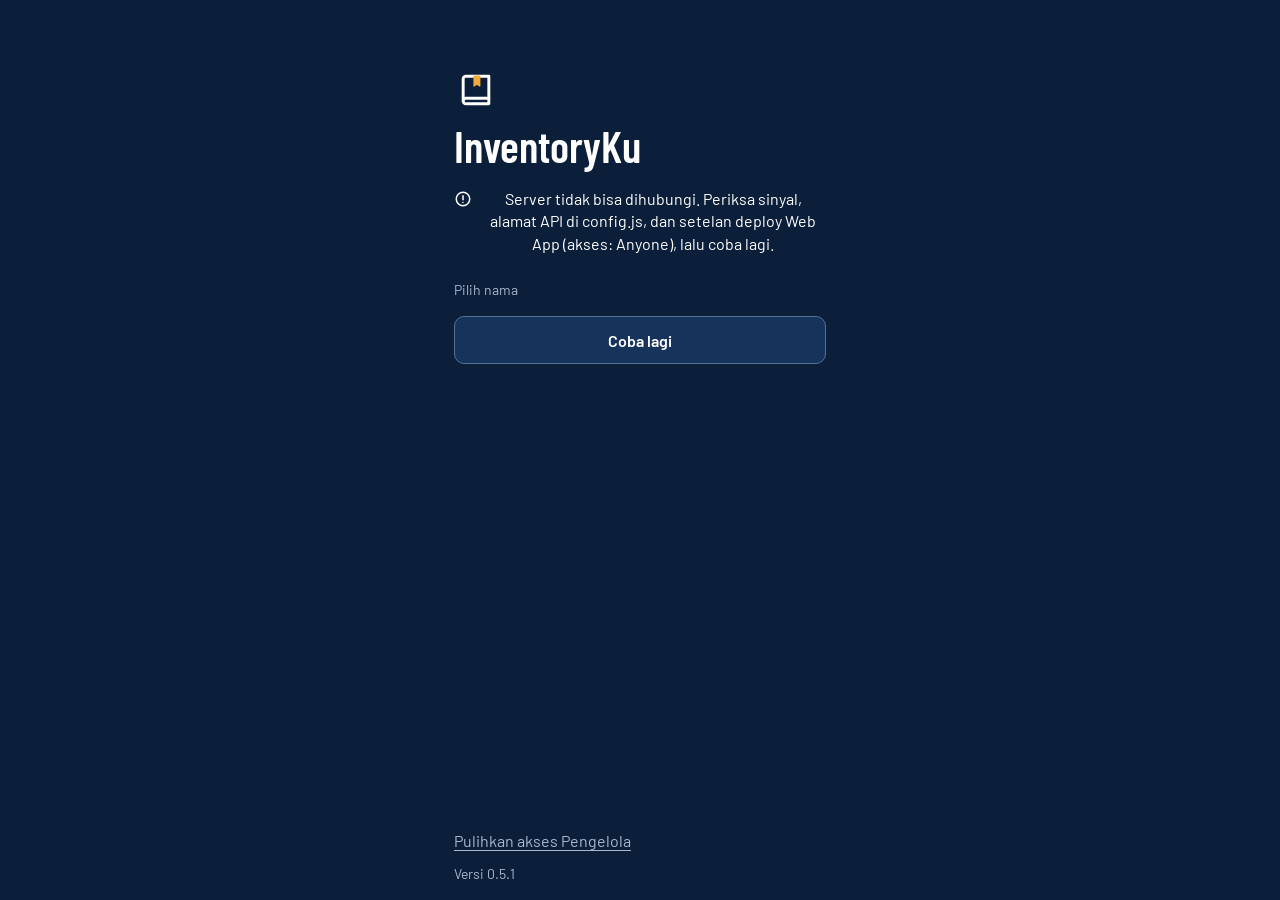
==== commit f803da5d: "Perubahan 5 Oktober: tombol Keluar, keluar otomatis, hapus staff, PDF stock per kategori - "Ganti pe" ====
--- a/index.html
+++ b/index.html
@@ -39,7 +39,7 @@
           <div class="menu-grup" id="menu-grup"></div>
         </nav>
         <span class="sinyal" id="sinyal-bar"></span>
-        <button type="button" class="bar-pengguna" id="bar-pengguna" aria-haspopup="dialog"></button>
+        <button type="button" class="bar-pengguna" id="bar-pengguna" aria-haspopup="menu" aria-expanded="false"></button>
       </div>
     </header>
     <div class="pita-sinyal" id="pita-sinyal" role="status" hidden>
--- a/app.css
+++ b/app.css
@@ -593,6 +593,58 @@
 @media (hover: hover) and (pointer: fine) {
   .menu-item:hover { color: var(--kertas); }
   .bar-pengguna:hover { background: var(--biru-malam); }
+}
+
+/* Menu nama pengguna: satu pilihan, "Keluar". Di bawah nama (bar desktop atau kepala Beranda). */
+.menu-pengguna {
+  position: fixed;
+  z-index: 45;
+  min-width: 180px;
+  max-width: calc(100vw - 16px);
+  padding: 4px;
+  border: 1px solid var(--garis);
+  border-radius: 10px;
+  background: var(--kertas);
+  color: var(--tinta);
+  animation: menu-muncul 150ms ease-out both;
+}
+
+.menu-pengguna-item {
+  display: flex;
+  align-items: center;
+  gap: 10px;
+  width: 100%;
+  min-height: 48px;
+  padding: 0 12px;
+  border: 0;
+  border-radius: 8px;
+  background: none;
+  color: var(--tinta);
+  font: inherit;
+  font-size: 16px;
+  font-weight: 500;
+  text-align: left;
+  cursor: pointer;
+  transition: transform 100ms ease-out, background-color 100ms ease-out;
+}
+
+.menu-pengguna-item:active {
+  transform: scale(0.98);
+  background: var(--kertas-tekan);
+}
+
+.menu-pengguna-item:focus-visible {
+  outline: 2px solid var(--biru-malam);
+  outline-offset: -2px;
+}
+
+@media (hover: hover) and (pointer: fine) {
+  .menu-pengguna-item:hover { background: var(--baja); }
+}
+
+@keyframes menu-muncul {
+  from { opacity: 0; transform: translateY(-4px); }
+  to { opacity: 1; transform: none; }
 }
 
 /* =========================================================================
@@ -958,6 +1010,7 @@
 .pesan-formulir.masalah { color: var(--masalah-teks); background: var(--masalah-latar); }
 .pesan-formulir.baik { color: var(--baik-teks); background: var(--baik-latar); }
 .pesan-formulir.tinjau { color: var(--tinjau-teks); background: var(--tinjau-latar); }
+.pesan-formulir.info { color: var(--menunggu-teks); background: var(--menunggu-latar); }
 
 .catatan-draft {
   font-size: 14px;
@@ -1135,6 +1188,19 @@
 .tabel-tombol:focus-visible {
   outline: 2px solid var(--biru-malam);
   outline-offset: 2px;
+}
+
+/* Staff nonaktif: di bawah staff aktif, teks Tinta Redup */
+.tabel tr.nonaktif td,
+.tabel tr.nonaktif .tabel-tombol {
+  color: var(--tinta-redup);
+}
+
+/* Hapus staff: paling bawah, terpisah dari tombol simpan */
+.bagian-hapus {
+  margin-top: 24px;
+  padding-top: 16px;
+  border-top: 1px solid var(--garis);
 }
 
 .tanda-deret {
@@ -1544,6 +1610,13 @@
 
 .pesan-login .putar {
   margin-top: 2px;
+}
+
+/* Setelah keluar otomatis: satu baris di atas pilihan nama */
+.keterangan-login {
+  justify-content: flex-start;
+  text-align: left;
+  color: var(--teks-di-navy);
 }
 
 /* Papan angka PIN: 3 kolom, tombol 64 px */
@@ -2021,6 +2094,10 @@
   .beranda-kepala .sinyal {
     display: none;
   }
+  /* Di desktop, menu nama pengguna (Keluar) ada di bar atas pada semua layar. */
+  .beranda-pengguna {
+    display: none;
+  }
 }
 
 @media (max-height: 499px) {
@@ -2084,6 +2161,773 @@
 @media (max-width: 599px) {
   .form-tambah-email .tombol {
     flex: 1 1 100%;
+  }
+}
+
+/* =========================================================================
+ * Layar isi form (spesifikasi tampilan Bagian 5.3): pola umum semua form
+ * ========================================================================= */
+
+/* Tombol nama di Login: pengingat isian di antrean */
+.tombol-nama {
+  display: grid;
+  gap: 2px;
+  justify-items: center;
+}
+
+.tombol-nama-ket {
+  font-size: 14px;
+  font-weight: 400;
+  color: var(--teks-di-navy);
+}
+
+.layar-form .catatan-draft {
+  margin-bottom: 8px;
+}
+
+.layar-form .catatan-draft:empty {
+  display: none;
+}
+
+/* Kotak info: tanggal dan kategori/shift */
+.kotak-info {
+  display: grid;
+  gap: 16px;
+}
+
+@media (min-width: 600px) {
+  .kotak-info {
+    grid-template-columns: repeat(2, minmax(0, 1fr));
+  }
+}
+
+.kotak-info .lebar-penuh {
+  grid-column: 1 / -1;
+  display: grid;
+  gap: 8px;
+}
+
+.kotak-info .lebar-penuh:empty {
+  display: none;
+}
+
+.kotak-info .pilihan-grup input[type='date'] {
+  flex: 1 1 100%;
+}
+
+.status-form {
+  display: flex;
+  flex-wrap: wrap;
+  align-items: center;
+  gap: 8px 16px;
+}
+
+.status-form:empty {
+  display: none;
+}
+
+.baris-nihil {
+  display: flex;
+  flex-wrap: wrap;
+  align-items: center;
+  gap: 8px;
+}
+
+/* Kartu item: satu kolom di HP, dua kolom di tablet */
+.grid-item {
+  display: grid;
+  grid-template-columns: minmax(0, 1fr);
+  gap: 12px;
+  margin-top: 16px;
+}
+
+@media (min-width: 600px) {
+  .grid-item {
+    grid-template-columns: repeat(2, minmax(0, 1fr));
+  }
+}
+
+.kartu-item {
+  display: grid;
+  gap: 10px;
+  align-content: start;
+  min-width: 0;
+  padding: 16px;
+  background: var(--kertas);
+  border: 1px solid var(--garis);
+  border-radius: 8px;
+}
+
+.kartu-item.masalah {
+  border-color: var(--masalah-teks);
+}
+
+.kartu-item-kepala {
+  display: flex;
+  align-items: baseline;
+  justify-content: space-between;
+  gap: 12px;
+}
+
+.kartu-item-nama {
+  min-width: 0;
+  font-size: 18px;
+  font-weight: 600;
+  line-height: 1.3;
+  overflow-wrap: anywhere;
+}
+
+.kartu-item-satuan {
+  flex: none;
+  font-size: 14px;
+  color: var(--tinta-redup);
+}
+
+/* Nilai otomatis: teks Tinta Redup, bukan kolom isian */
+.otomatis {
+  color: var(--tinta-redup);
+}
+
+.baris-angka {
+  display: flex;
+  align-items: stretch;
+  gap: 8px;
+}
+
+.baris-angka .isian-angka {
+  flex: 1 1 auto;
+  min-width: 0;
+}
+
+/* Angka yang diisi: 20 px, 500, lurus kanan */
+.isian-angka {
+  font-size: 20px;
+  font-weight: 500;
+  text-align: right;
+  font-variant-numeric: tabular-nums;
+}
+
+.pilih-satuan {
+  flex: 0 0 auto;
+  width: auto;
+  min-width: 88px;
+}
+
+.satuan-tetap {
+  flex: 0 0 auto;
+  min-width: 56px;
+  align-self: center;
+  color: var(--tinta-redup);
+}
+
+.konversi {
+  font-size: 14px;
+  color: var(--tinta-redup);
+  font-variant-numeric: tabular-nums;
+}
+
+.konversi:empty {
+  display: none;
+}
+
+.stock-akhir {
+  display: flex;
+  flex-wrap: wrap;
+  align-items: baseline;
+  justify-content: space-between;
+  gap: 4px 12px;
+  padding-top: 10px;
+  border-top: 1px solid var(--garis);
+}
+
+/* Stock akhir lebih besar dari angka otomatis lain: 18 px, tebal */
+.stock-akhir-angka {
+  font-size: 18px;
+  font-weight: 600;
+  color: var(--tinta);
+}
+
+.stock-akhir-angka.minus {
+  color: var(--masalah-teks);
+}
+
+.wadah-peringatan:empty {
+  display: none;
+}
+
+.peringatan {
+  font-size: 14px;
+  padding: 8px 10px;
+}
+
+.kartu-item > .tombol-tautan {
+  justify-self: start;
+}
+
+/* Tabel isian di laptop dan desktop: kolom otomatis berlatar Baja */
+.tabel-isian-bingkai {
+  margin-top: 16px;
+}
+
+.tabel-isian td {
+  vertical-align: top;
+}
+
+.tabel-isian td.otomatis {
+  background: var(--baja);
+  color: var(--tinta-redup);
+}
+
+.tabel-isian td.tercatat {
+  white-space: normal;
+  min-width: 140px;
+  font-size: 14px;
+}
+
+/* No sempit; No dan Nama Item tetap diam saat tabel digeser ke samping */
+.tabel-isian th:first-child,
+.tabel-isian td:first-child {
+  width: 48px;
+  min-width: 48px;
+  max-width: 48px;
+  border-right: 0;
+}
+
+.tabel-isian th:nth-child(2),
+.tabel-isian td:nth-child(2) {
+  position: sticky;
+  left: 48px;
+  z-index: 1;
+  min-width: 160px;
+  max-width: 260px;
+  white-space: normal;
+  background: var(--kertas);
+  border-right: 1px solid var(--garis-isian);
+}
+
+.tabel-isian th:nth-child(2) {
+  background: var(--baja);
+}
+
+.tabel-isian .isian-angka {
+  width: 120px;
+}
+
+.tabel-isian .baris-angka {
+  flex-wrap: wrap;
+  max-width: 230px;
+}
+
+.tabel-isian .konversi {
+  flex: 1 1 100%;
+}
+
+.tabel-isian .stock-akhir-angka {
+  font-size: 18px;
+}
+
+.tabel-isian .wadah-peringatan {
+  display: inline-block;
+  margin-top: 4px;
+}
+
+.tabel-isian .tombol-tautan {
+  min-height: 44px;
+  padding-left: 0;
+}
+
+/* Bilah kirim: penghitung isian di kiri, tombol kirim di kanan; tetap di bawah */
+.bilah-kirim {
+  position: sticky;
+  z-index: 15;
+  bottom: calc(var(--tinggi-menu) + var(--aman-bawah));
+  display: flex;
+  flex-wrap: wrap;
+  align-items: center;
+  justify-content: space-between;
+  gap: 8px 16px;
+  margin-top: 16px;
+  padding: 12px 16px;
+  background: var(--kertas);
+  border: 1px solid var(--garis);
+  border-radius: 10px;
+}
+
+body.papan-ketik .bilah-kirim {
+  bottom: 0;
+}
+
+.penghitung {
+  color: var(--tinta-redup);
+  font-variant-numeric: tabular-nums;
+}
+
+@media (max-width: 599px) {
+  .bilah-kirim {
+    margin-left: calc(-1 * var(--pad-kiri) + 8px);
+    margin-right: calc(-1 * var(--pad-kanan) + 8px);
+  }
+}
+
+@media (min-width: 1024px) {
+  .bilah-kirim {
+    bottom: 0;
+    border-radius: 10px 10px 0 0;
+  }
+}
+
+/* =========================================================================
+ * Riwayat (spesifikasi tampilan Bagian 5.4)
+ * ========================================================================= */
+
+.riwayat-atas > * {
+  grid-column: 1 / -1;
+}
+
+/* Pilihan form: tombol berjajar, digeser ke samping di dalam bingkainya jika lebih dari empat */
+.pilihan-gulir {
+  flex-wrap: nowrap;
+  overflow-x: auto;
+  overscroll-behavior-x: contain;
+  padding: 2px;
+  margin: -2px;
+  scrollbar-width: thin;
+}
+
+.pilihan-gulir .pilihan {
+  flex: 0 0 auto;
+}
+
+.pilihan-gulir .pilihan span {
+  white-space: nowrap;
+}
+
+.deret-tanggal {
+  display: flex;
+  flex-wrap: wrap;
+  gap: 8px 12px;
+  margin-top: 4px;
+}
+
+.deret-tanggal .kolom-label {
+  display: grid;
+  gap: 6px;
+  flex: 1 1 150px;
+  min-width: 0;
+}
+
+.riwayat-alat .deret-tombol {
+  align-items: flex-end;
+}
+
+.pilih-tampilan {
+  flex: 1 1 260px;
+}
+
+.pilih-tampilan .pilihan-grup {
+  flex-wrap: nowrap;
+}
+
+.ringkas-filter {
+  display: flex;
+  flex-wrap: wrap;
+  align-items: center;
+  gap: 0 12px;
+  font-size: 14px;
+  color: var(--tinta-redup);
+}
+
+.ringkas-filter:empty {
+  display: none;
+}
+
+.riwayat > .memperbarui {
+  display: flex;
+  margin-top: 8px;
+}
+
+.riwayat > .memperbarui:empty {
+  display: none;
+}
+
+.riwayat-isi {
+  margin-top: 16px;
+}
+
+.riwayat-detail:empty {
+  display: none;
+}
+
+.kelompok + .kelompok {
+  margin-top: 24px;
+}
+
+.kelompok-judul {
+  display: flex;
+  align-items: center;
+  gap: 8px;
+  margin-bottom: 8px;
+  font-size: 18px;
+  font-weight: 600;
+  line-height: 1.3;
+}
+
+.kelompok-subjudul {
+  margin: 12px 0 6px;
+  font-size: 14px;
+  font-weight: 600;
+  color: var(--tinta-redup);
+}
+
+/* Satu kiriman di daftar: siapa, jam, tanda status, lalu item dan angkanya */
+.kiriman-baris {
+  align-items: flex-start;
+}
+
+.kiriman-baris > .ikon {
+  margin-top: 2px;
+}
+
+.kiriman-baris.terpilih {
+  background: var(--baja);
+  box-shadow: inset 3px 0 0 var(--biru-malam);
+}
+
+.kiriman-kepala {
+  display: flex;
+  flex-wrap: wrap;
+  align-items: baseline;
+  justify-content: space-between;
+  gap: 2px 12px;
+}
+
+.kiriman-ringkas {
+  display: grid;
+  gap: 2px;
+  font-size: 14px;
+  color: var(--tinta-redup);
+}
+
+.ringkas-baris {
+  overflow-wrap: anywhere;
+}
+
+.ringkas-nama {
+  color: var(--tinta);
+  font-weight: 500;
+}
+
+.ikon-tanda {
+  display: inline-flex;
+  vertical-align: -3px;
+  margin-left: 6px;
+}
+
+.ikon-tanda .ikon {
+  width: 16px;
+  height: 16px;
+}
+
+.ikon-tanda.tinjau {
+  color: var(--tinjau-teks);
+}
+
+.tanda-deret.bungkus {
+  flex-wrap: wrap;
+}
+
+.daftar-baris-isi > .tanda-status {
+  justify-self: start;
+}
+
+/* Tanda nihil, penyesuaian, dan stock opname: ikon berbeda dari isian biasa */
+.peristiwa {
+  align-items: flex-start;
+}
+
+.peristiwa.tetap {
+  cursor: default;
+}
+
+.peristiwa.tetap:active {
+  transform: none;
+  background: var(--kertas);
+}
+
+.ikon-peristiwa {
+  display: inline-flex;
+  align-items: center;
+  justify-content: center;
+  flex: none;
+  width: 32px;
+  height: 32px;
+  border-radius: 50%;
+  background: var(--menunggu-latar);
+  color: var(--menunggu-teks);
+}
+
+/* Nilai yang pernah dikoreksi: nilai lama dicoret, lalu nilai baru */
+.nilai-lama {
+  color: var(--tinta-redup);
+  text-decoration-thickness: 1.5px;
+  white-space: nowrap;
+}
+
+.nilai-asli {
+  color: var(--tinta-redup);
+  font-size: 14px;
+  white-space: nowrap;
+}
+
+.blok {
+  display: block;
+}
+
+/* Rekap harian */
+.rekap-baris {
+  align-items: flex-start;
+}
+
+.rekap-akhir {
+  font-weight: 600;
+  white-space: nowrap;
+}
+
+.rekap-akhir.minus,
+.stock-akhir-sel.minus,
+.riwayat-item-sekarang .minus {
+  color: var(--masalah-teks);
+}
+
+.rekap-baris.minus,
+.tabel tr.minus td,
+.tabel tr.minus th {
+  background: var(--masalah-latar);
+}
+
+.tabel-rekap .baris-kategori th,
+.tabel-rekap .baris-kategori td {
+  background: var(--baja);
+  color: var(--tinta);
+  font-weight: 600;
+}
+
+.stock-akhir-sel {
+  font-weight: 600;
+  color: var(--tinta);
+}
+
+/* Detail satu kiriman */
+.detail-kepala {
+  display: grid;
+  gap: 8px;
+  margin-bottom: 16px;
+}
+
+.detail-kepala .kartu-judul {
+  margin-bottom: 0;
+}
+
+.detail-tanggal {
+  font-weight: 500;
+}
+
+.detail-kepala .kolom-bantuan {
+  display: flex;
+  align-items: center;
+  gap: 6px;
+}
+
+.detail-kepala .kolom-bantuan .ikon {
+  width: 16px;
+  height: 16px;
+}
+
+.riwayat-detail .grid-item {
+  margin-top: 0;
+}
+
+.kartu-item.dilaporkan {
+  border-color: var(--tinjau-teks);
+}
+
+.tabel tr.dilaporkan td {
+  background: var(--tinjau-latar);
+}
+
+.nilai-daftar {
+  display: grid;
+  grid-template-columns: minmax(0, auto) minmax(0, 1fr);
+  gap: 6px 12px;
+  margin: 0;
+}
+
+.nilai-daftar dt {
+  color: var(--tinta-redup);
+}
+
+.nilai-daftar dd {
+  margin: 0;
+  text-align: right;
+  font-size: 18px;
+  font-weight: 500;
+  font-variant-numeric: tabular-nums;
+}
+
+.catatan-flag {
+  font-size: 14px;
+  padding: 8px 10px;
+}
+
+.aksi-baris {
+  display: flex;
+  flex-wrap: wrap;
+  gap: 0 16px;
+}
+
+.aksi-baris .tombol-tautan {
+  padding-left: 0;
+  padding-right: 0;
+}
+
+.tabel-detail td {
+  vertical-align: top;
+}
+
+.tabel-detail td .catatan-flag,
+.tabel-detail td .kolom-bantuan {
+  margin-top: 6px;
+  white-space: normal;
+}
+
+.tabel-detail td.nama-item {
+  min-width: 220px;
+  max-width: 320px;
+}
+
+.tabel-detail .aksi-baris {
+  margin-top: 4px;
+}
+
+/* Tabel rekap per tanggal: lebar kolom sama di semua tanggal */
+.tabel-rekap {
+  table-layout: fixed;
+  min-width: 1000px;
+}
+
+.tabel-rekap th:first-child,
+.tabel-rekap td:first-child {
+  width: 220px;
+  max-width: 220px;
+  white-space: normal;
+}
+
+.tabel-rekap th:nth-child(10) { width: 72px; }
+.tabel-rekap th:nth-child(11) { width: 200px; }
+.tabel-rekap td:last-child { white-space: normal; }
+
+/* Riwayat per item: tabel di dalam lembar, kolom tanggal diam saat digeser */
+.riwayat-item {
+  display: grid;
+  gap: 12px;
+  justify-items: start;
+}
+
+.riwayat-item > .tabel-bingkai,
+.riwayat-item > .kosong {
+  justify-self: stretch;
+}
+
+.riwayat-item-sekarang {
+  font-size: 16px;
+}
+
+.riwayat-item-sekarang strong {
+  font-size: 18px;
+  font-weight: 600;
+}
+
+.tabel-riwayat-item th:first-child,
+.tabel-riwayat-item td:first-child {
+  min-width: 72px;
+  white-space: nowrap;
+}
+
+.tabel-riwayat-item tbody th {
+  background: var(--kertas);
+  color: var(--tinta);
+  font-size: 16px;
+  font-weight: 600;
+}
+
+.tabel-riwayat-item td,
+.tabel-riwayat-item th {
+  padding: 10px;
+}
+
+.tabel-riwayat-item .tanda-status {
+  margin-top: 4px;
+}
+
+@media (min-width: 1024px) {
+  .lembar.lembar-lebar {
+    max-width: 960px;
+  }
+
+  .riwayat-atas {
+    grid-template-columns: repeat(2, minmax(0, 1fr));
+  }
+
+  .riwayat-atas > .riwayat-form,
+  .riwayat-atas > .kolom {
+    grid-column: auto;
+  }
+
+  /* Dua kolom: daftar di kiri, detail di kanan (tampilan Bagian 4.3) */
+  .riwayat-isi.dua-kolom {
+    display: grid;
+    grid-template-columns: minmax(0, 5fr) minmax(0, 7fr);
+    gap: 24px;
+    align-items: start;
+  }
+
+  .riwayat-isi.dua-kolom .riwayat-detail {
+    position: sticky;
+    top: calc(var(--tinggi-bar) + var(--aman-atas) + 16px);
+    max-height: calc(100dvh - var(--tinggi-bar) - var(--aman-atas) - 32px);
+    overflow-y: auto;
+    overscroll-behavior: contain;
+  }
+
+  .riwayat-isi.dua-kolom .riwayat-detail:empty {
+    display: block;
+  }
+}
+
+/* =========================================================================
+ * Laporan (spesifikasi tampilan Bagian 5.5)
+ * ========================================================================= */
+
+.laporan-kartu {
+  display: grid;
+  gap: 16px;
+}
+
+.laporan-kartu .kartu-judul {
+  margin-bottom: 0;
+}
+
+.laporan-kartu .pilihan-grup input[type='date'] {
+  flex: 1 1 100%;
+}
+
+.laporan-aksi .tombol {
+  flex: 1 1 200px;
+}
+
+@media (min-width: 600px) {
+  .laporan-aksi .tombol {
+    flex: 0 1 auto;
   }
 }
 
@@ -2177,8 +3021,10 @@
   .daftar-baris:active,
   .menu-item:active,
   .pilihan span:active,
+  .peristiwa.tetap:active,
   .beranda-pengguna:active,
   .bar-pengguna:active,
+  .menu-pengguna-item:active,
   .tombol-kembali:active {
     transform: none !important;
   }
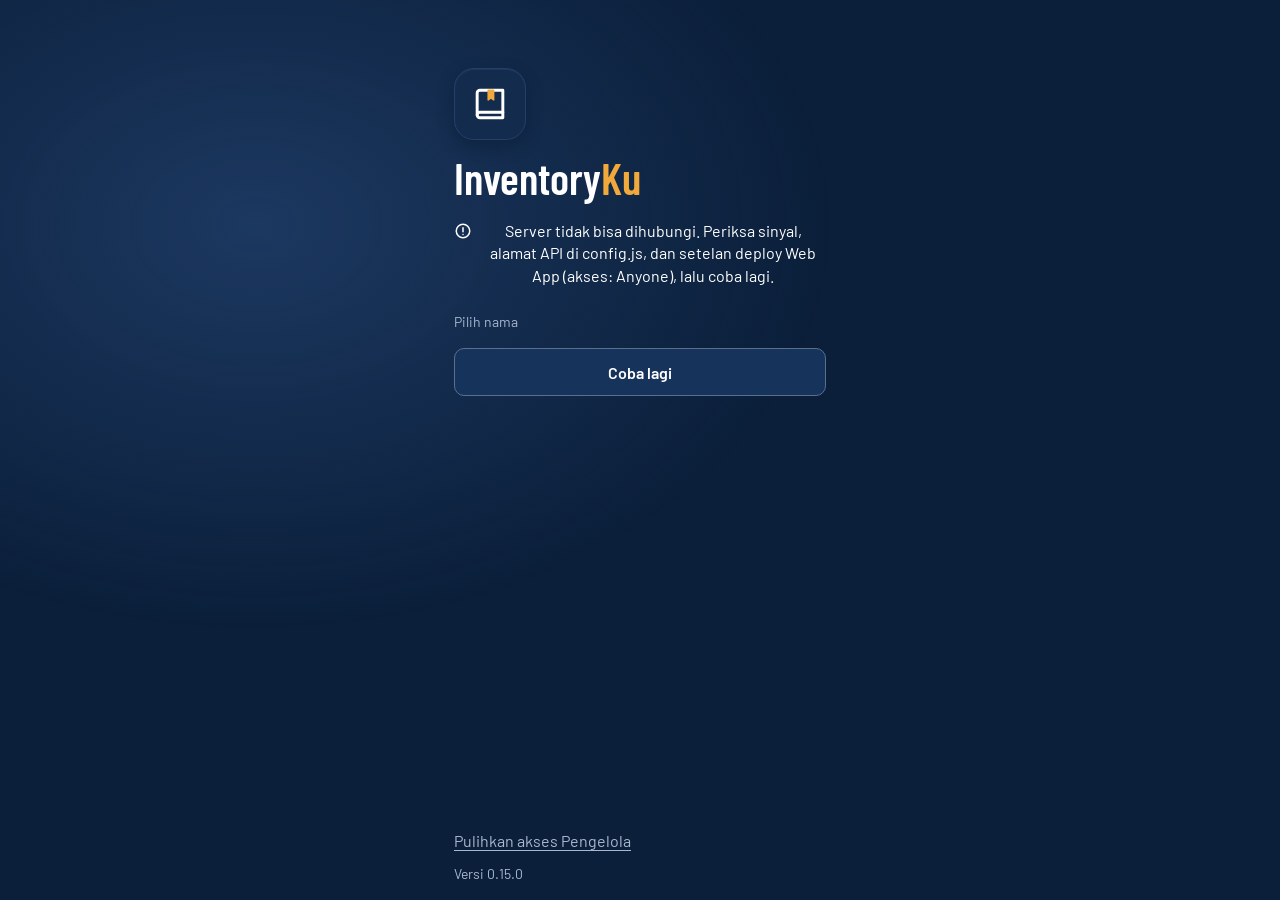
==== commit b263e3d8: "Bar, logo, nama, dan gerak: spesifikasi tampilan 1.8 (aplikasi 0.15.0) - Bar bawah mengambang dengan" ====
--- a/index.html
+++ b/index.html
@@ -27,12 +27,17 @@
     <header class="bar" id="bar">
       <div class="bar-isi">
         <a class="merek" href="#/" aria-label="InventoryKu, ke Beranda">
-          <svg class="ikon-buku" viewBox="0 0 24 24" aria-hidden="true" focusable="false">
-            <path class="ikon-buku-sampul" d="M5 6a1.5 1.5 0 0 1 1.5-1.5H19v12H6.5A1.5 1.5 0 0 0 5 18z"/>
-            <path class="ikon-buku-sampul" d="M5 18a1.5 1.5 0 0 0 1.5 1.5H19v-3"/>
-            <path class="ikon-buku-pembatas" d="M11 4.5h3v5.25l-1.5-1.1-1.5 1.1z"/>
-          </svg>
-          <span class="merek-nama">InventoryKu</span>
+          <span class="lencana lencana-buka" aria-hidden="true">
+            <svg class="ikon-buku" viewBox="0 0 24 24" aria-hidden="true" focusable="false">
+              <path class="ikon-buku-sampul" d="M5 6a1.5 1.5 0 0 1 1.5-1.5H19v12H6.5A1.5 1.5 0 0 0 5 18z"/>
+              <path class="ikon-buku-sampul" d="M5 18a1.5 1.5 0 0 0 1.5 1.5H19v-3"/>
+              <path class="ikon-buku-pembatas" d="M11 4.5h3v5.25l-1.5-1.1-1.5 1.1z"/>
+            </svg>
+          </span>
+          <span class="merek-teks" aria-hidden="true">
+            <span class="merek-nama">Inventory<span class="merek-ku">Ku</span></span>
+            <span class="merek-outlet" id="merek-outlet"></span>
+          </span>
         </a>
         <h1 class="bar-judul" id="bar-judul"></h1>
         <nav class="menu" id="menu" aria-label="Menu utama">
--- a/app.css
+++ b/app.css
@@ -1,5 +1,5 @@
 /* InventoryKu — gaya bersama. Warna, huruf, jarak, tata letak, dan gerak mengikuti
-   spesifikasi/spesifikasi_tampilan_ui.md (Bagian 2, 3, 4, 6, 8).
+   spesifikasi/spesifikasi_tampilan_ui.md (Bagian 2, 3, 4, 6, 8; gerak versi 1.8 di bagian akhir file).
    Tiga susunan: HP (< 600 px), tablet (600–1.023 px), desktop (≥ 1.024 px).
    Layar pendek (tinggi < 500 px) punya aturan sendiri. */
 
@@ -47,6 +47,15 @@
   --rel-padam: #5A6F8F;
   --garis: #C5CEDA;
   --garis-isian: #6F7E96;
+  --garis-halus: #E3E8EF; /* pemisah di dalam kartu (1.7) */
+  --navy-dalam: #071528;  /* klip tiket (1.7) */
+  --navy-lapis: #132B4D;  /* permukaan di atas navy (1.7) */
+  --garis-navy: #24406A;  /* tepi dan tekstur di atas navy (1.7) */
+
+  /* Kedalaman (tampilan Bagian 2, versi 1.7): bayangan lembut menggantikan garis tepi kartu */
+  --bayang-kartu: 0 1px 2px rgba(11, 31, 58, 0.06), 0 8px 24px rgba(11, 31, 58, 0.08);
+  --bayang-tiket: 0 2px 4px rgba(7, 21, 40, 0.18), 0 14px 28px rgba(7, 21, 40, 0.16);
+  --sudut-kartu: 14px;
 
   /* Makna status */
   --baik-teks: #067647;
@@ -70,6 +79,8 @@
   --tepi: 16px;
   --tinggi-bar: 56px;
   --tinggi-menu: 64px;
+  --jarak-menu: 8px; /* bar bawah mengambang di atas tepi layar (1.8) */
+  --ruang-menu: calc(var(--tinggi-menu) + var(--aman-bawah) + var(--jarak-menu));
   --papan-ketik: 0px; /* tinggi papan ketik yang menutupi layar (diisi app.js, iPhone) */
 
   /* Jarak aman tepi layar HP */
@@ -89,6 +100,7 @@
   :root {
     --tinggi-bar: 64px;
     --tinggi-menu: 0px;
+    --jarak-menu: 0px;
   }
 }
 
@@ -96,6 +108,7 @@
   :root {
     --tinggi-bar: 48px;
     --tinggi-menu: 48px;
+    --jarak-menu: 6px;
   }
 }
 
@@ -111,7 +124,7 @@
   text-size-adjust: 100%;
   /* Kolom yang difokus tidak tertutup bar atas atau bar bawah. */
   scroll-padding-top: calc(var(--tinggi-bar) + var(--aman-atas) + 16px);
-  scroll-padding-bottom: calc(var(--tinggi-menu) + var(--aman-bawah) + 16px);
+  scroll-padding-bottom: calc(var(--ruang-menu) + 16px);
 }
 
 body {
@@ -250,9 +263,29 @@
   min-height: 44px;
 }
 
-.merek .ikon-buku {
-  width: 28px;
-  height: 28px;
+/* Nama dan outlet di samping lencana (bar desktop) */
+.merek-teks {
+  display: grid;
+  gap: 2px;
+  min-width: 0;
+}
+
+.merek-ku {
+  color: var(--lampu-pass);
+}
+
+.merek-outlet {
+  max-width: 180px;
+  overflow: hidden;
+  font-size: 12px;
+  line-height: 1.2;
+  color: var(--teks-di-navy);
+  white-space: nowrap;
+  text-overflow: ellipsis;
+}
+
+.merek-outlet:empty {
+  display: none;
 }
 
 .merek-nama {
@@ -304,27 +337,34 @@
   background: currentColor;
 }
 
-/* Menu utama. HP dan tablet: bar bawah. Desktop: di bar atas. */
+/* Menu utama. HP dan tablet: bar bawah yang mengambang (versi 1.8). Desktop: di bar atas. */
 .menu {
   position: fixed;
   z-index: 30;
   left: 0;
   right: 0;
-  bottom: 0;
-  background: var(--navy-pass);
-  padding-bottom: var(--aman-bawah);
-  padding-left: var(--aman-kiri);
-  padding-right: var(--aman-kanan);
+  bottom: calc(var(--aman-bawah) + var(--jarak-menu));
+  padding-left: max(12px, var(--aman-kiri));
+  padding-right: max(12px, var(--aman-kanan));
+  pointer-events: none;
 }
 
 .menu-grup {
   position: relative;
+  isolation: isolate;
   display: flex;
   max-width: 600px;
   margin: 0 auto;
+  overflow: hidden;
+  border: 1px solid var(--garis-navy);
+  border-radius: 20px;
+  background-color: var(--navy-pass);
+  box-shadow: var(--bayang-tiket);
+  pointer-events: auto;
 }
 
 .menu-item {
+  position: relative;
   flex: 1 1 0;
   min-width: 0;
   min-height: var(--tinggi-menu);
@@ -420,7 +460,7 @@
 .layar {
   display: block;
   outline: none;
-  padding-bottom: calc(var(--tinggi-menu) + var(--aman-bawah));
+  padding-bottom: calc(var(--ruang-menu) + 8px);
 }
 
 body.papan-ketik .layar {
@@ -511,12 +551,18 @@
     min-width: 0;
     background: none;
     padding: 0;
+    pointer-events: auto;
   }
 
   .menu-grup {
     max-width: none;
     margin: 0;
     gap: 4px;
+    overflow: visible;
+    border: 0;
+    border-radius: 0;
+    background: none;
+    box-shadow: none;
   }
 
   .menu-item {
@@ -602,10 +648,11 @@
   min-width: 180px;
   max-width: calc(100vw - 16px);
   padding: 4px;
-  border: 1px solid var(--garis);
-  border-radius: 10px;
+  border: 1px solid var(--garis-halus);
+  border-radius: 12px;
   background: var(--kertas);
   color: var(--tinta);
+  box-shadow: var(--bayang-kartu);
   animation: menu-muncul 150ms ease-out both;
 }
 
@@ -764,8 +811,8 @@
 /* ---------- Kartu ---------- */
 .kartu {
   background: var(--kertas);
-  border: 1px solid var(--garis);
-  border-radius: 8px;
+  border-radius: var(--sudut-kartu);
+  box-shadow: var(--bayang-kartu);
   padding: 16px;
 }
 
@@ -862,7 +909,7 @@
   min-height: 48px;
   padding: 10px 12px;
   border: 1px solid var(--garis-isian);
-  border-radius: 8px;
+  border-radius: 10px;
   background: var(--kertas);
   color: var(--tinta);
   font-size: 16px;
@@ -877,6 +924,14 @@
 
 .isian[aria-invalid='true'] {
   border-color: var(--masalah-teks);
+}
+
+/* Isian yang terkunci (nama atau satuan yang sudah dipakai catatan): berlatar Baja, teks Tinta Redup */
+.isian[readonly],
+.isian:disabled {
+  background: var(--baja);
+  color: var(--tinta-redup);
+  opacity: 1;
 }
 
 .isian-pin {
@@ -1020,8 +1075,8 @@
 /* ---------- Daftar (baris yang bisa diketuk) ---------- */
 .daftar {
   background: var(--kertas);
-  border: 1px solid var(--garis);
-  border-radius: 8px;
+  border-radius: var(--sudut-kartu);
+  box-shadow: var(--bayang-kartu);
   overflow: hidden;
 }
 
@@ -1033,7 +1088,7 @@
   min-height: 56px;
   padding: 12px 16px;
   border: 0;
-  border-bottom: 1px solid var(--garis);
+  border-bottom: 1px solid var(--garis-halus);
   background: var(--kertas);
   color: var(--tinta);
   text-align: left;
@@ -1107,8 +1162,8 @@
   overflow-x: auto;
   overscroll-behavior-x: contain;
   background: var(--kertas);
-  border: 1px solid var(--garis);
-  border-radius: 8px;
+  border-radius: var(--sudut-kartu);
+  box-shadow: var(--bayang-kartu);
 }
 
 .tabel {
@@ -1171,9 +1226,12 @@
   background: var(--kertas-tekan);
 }
 
+/* Nama yang bisa diketuk di tabel: sasaran sentuh 44 px (Bagian 9) tanpa menambah tinggi baris */
 .tabel-tombol {
-  display: inline;
-  padding: 0;
+  display: inline-block;
+  min-width: 44px;
+  padding: 11px 0;
+  margin: -11px 0;
   border: 0;
   background: none;
   color: var(--biru-malam);
@@ -1269,8 +1327,8 @@
   padding: 24px 16px;
   color: var(--tinta-redup);
   background: var(--kertas);
-  border: 1px solid var(--garis);
-  border-radius: 8px;
+  border-radius: var(--sudut-kartu);
+  box-shadow: var(--bayang-kartu);
 }
 
 .kosong .ikon {
@@ -1284,7 +1342,7 @@
   z-index: 60;
   left: 0;
   right: 0;
-  bottom: calc(var(--tinggi-menu) + var(--aman-bawah) + 12px + var(--papan-ketik));
+  bottom: calc(var(--ruang-menu) + 12px + var(--papan-ketik));
   display: flex;
   justify-content: center;
   padding: 0 var(--pad-kanan) 0 var(--pad-kiri);
@@ -1459,10 +1517,8 @@
   padding-top: 4vh;
 }
 
-.login-merek .ikon-buku {
-  width: 44px;
-  height: 44px;
-  margin-bottom: 8px;
+.login-merek .lencana {
+  margin-bottom: 12px;
 }
 
 .login-nama-aplikasi {
@@ -1704,7 +1760,8 @@
   .login-kanan { grid-area: kanan; gap: 8px; }
   .login-bawah { grid-area: bawah; align-self: end; }
   .login-merek { padding-top: 0; }
-  .login-merek .ikon-buku { width: 32px; height: 32px; margin-bottom: 0; }
+  .login-merek .lencana { width: 44px; height: 44px; border-radius: 12px; margin-bottom: 0; }
+  .login-merek .lencana .ikon-buku { width: 28px; height: 28px; }
   .login-nama-aplikasi { font-size: 32px; }
   .tombol-angka { min-height: 48px; font-size: 24px; }
   .tombol-nama { min-height: 48px; }
@@ -1719,7 +1776,7 @@
   .login-merek {
     padding-top: 0;
   }
-  .login.langkah-pin .login-merek .ikon-buku,
+  .login.langkah-pin .login-merek .lencana,
   .login.langkah-pin .login-outlet {
     display: none;
   }
@@ -1811,7 +1868,7 @@
   justify-content: flex-end;
   gap: 4px;
   padding: calc(var(--kepala-atas) + var(--aman-atas)) var(--pad-kanan) 0 var(--pad-kiri);
-  background: var(--navy-pass);
+  background-color: var(--navy-pass);
   color: var(--kertas);
 }
 
@@ -1825,15 +1882,27 @@
   width: 100%;
   max-width: 1200px;
   margin: 0 auto;
-  display: grid;
+  flex: 1 0 auto;
+  display: flex;
+  flex-direction: column;
   gap: 4px;
 }
 
 .beranda-tanggal {
+  display: grid;
   font-family: var(--huruf-sempit);
-  font-size: 40px;
+  font-size: 44px;
   font-weight: 600;
-  line-height: 1.05;
+  line-height: 1.02;
+}
+
+/* Nama hari di atas tanggal: 16 px, Lampu Pass (versi 1.7) */
+.beranda-hari {
+  font-family: var(--huruf);
+  font-size: 16px;
+  font-weight: 600;
+  line-height: 1.4;
+  color: var(--lampu-pass);
 }
 
 .beranda-baris {
@@ -1913,6 +1982,15 @@
   font-weight: 500;
 }
 
+.kemajuan-angka {
+  font-family: var(--huruf-sempit);
+  font-size: 24px;
+  font-weight: 600;
+  line-height: 1;
+  color: var(--kertas);
+  margin-right: 2px;
+}
+
 .kemajuan-teks .ikon {
   width: 18px;
   height: 18px;
@@ -1926,14 +2004,16 @@
 /* Rel: garis 3 px, ruas sama lebar dengan celah 4 px */
 .rel {
   display: flex;
-  gap: 4px;
-  height: 3px;
+  gap: 6px;
+  height: 6px;
 }
 
 .rel-ruas {
   position: relative;
   flex: 1 1 0;
   min-width: 0;
+  border-radius: 3px;
+  overflow: hidden;
   background: var(--rel-padam);
 }
 
@@ -1996,27 +2076,85 @@
   gap: 8px;
   min-width: 0;
   min-height: 116px;
-  padding: 14px 12px 16px;
-  border: 1px solid var(--garis);
-  border-radius: 4px;
+  padding: 18px 12px 0;
+  border: 0;
+  border-radius: 6px;
   background: var(--kertas);
+  box-shadow: var(--bayang-tiket);
   color: var(--tinta);
   text-align: left;
   cursor: pointer;
   transition: transform 100ms ease-out, background-color 100ms ease-out;
 }
 
-/* Lubang gantungan di atas tiket */
+/* Klip navy di atas tiket: tiket tergantung di rel */
 .tiket::before {
   content: '';
   position: absolute;
-  top: 5px;
+  top: -4px;
   left: 50%;
-  width: 24px;
-  height: 3px;
-  margin-left: -12px;
-  border-radius: 2px;
-  background: var(--garis);
+  width: 30px;
+  height: 8px;
+  margin-left: -15px;
+  border-radius: 3px;
+  background: var(--navy-dalam);
+}
+
+/* Ikon form dalam kotak kecil berlatar Baja */
+.tiket-ikon {
+  display: grid;
+  place-items: center;
+  width: 36px;
+  height: 36px;
+  border-radius: 10px;
+  background: var(--baja);
+  color: var(--biru-malam);
+}
+
+.tiket-ikon .ikon {
+  width: 20px;
+  height: 20px;
+}
+
+/* Potongan sobek: garis putus-putus dengan dua takik di tepi, lalu satu baris kecil */
+.tiket-sobek {
+  position: relative;
+  align-self: stretch;
+  display: flex;
+  align-items: center;
+  justify-content: space-between;
+  gap: 6px;
+  margin: auto -12px 0;
+  padding: 8px 12px 10px;
+  border-top: 1.5px dashed var(--garis);
+  font-size: 13px;
+  line-height: 1.3;
+  color: var(--tinta-redup);
+}
+
+.tiket-sobek::before,
+.tiket-sobek::after {
+  content: '';
+  position: absolute;
+  top: -7px;
+  width: 12px;
+  height: 12px;
+  border-radius: 50%;
+  background: var(--baja);
+}
+
+.tiket-sobek::before { left: -6px; }
+.tiket-sobek::after { right: -6px; }
+
+.tiket-sobek span {
+  min-width: 0;
+  overflow-wrap: anywhere;
+}
+
+.tiket-sobek .ikon {
+  flex: none;
+  width: 16px;
+  height: 16px;
 }
 
 .tiket:active {
@@ -2038,15 +2176,19 @@
 }
 
 .tiket-ket {
-  font-size: 14px;
+  font-size: 13px;
   color: var(--tinta-redup);
   overflow-wrap: anywhere;
   max-width: 100%;
 }
 
 .tiket.kerangka {
-  border: 0;
+  box-shadow: none;
   cursor: default;
+}
+
+.tiket.kerangka::before {
+  display: none;
 }
 
 @media (hover: hover) and (pointer: fine) {
@@ -2059,9 +2201,9 @@
   animation: muncul 400ms ease-out both;
 }
 
-.pembuka .tiket.gerak {
-  animation: tiket-turun 150ms ease-out both;
-  animation-delay: calc(var(--urut, 0) * 50ms);
+.tiket.gerak {
+  animation: tiket-turun 360ms var(--ayun-lembut) backwards;
+  animation-delay: calc(var(--urut, 0) * 60ms + 80ms);
 }
 
 /* Pemberitahuan untuk Pengelola di bawah tiket */
@@ -2108,6 +2250,9 @@
   .beranda-tanggal {
     font-size: 28px;
   }
+  .beranda-hari {
+    font-size: 14px;
+  }
   .kemajuan {
     gap: 4px;
     padding-top: 4px;
@@ -2173,6 +2318,7 @@
   display: grid;
   gap: 2px;
   justify-items: center;
+  align-content: center;
 }
 
 .tombol-nama-ket {
@@ -2254,12 +2400,13 @@
   min-width: 0;
   padding: 16px;
   background: var(--kertas);
-  border: 1px solid var(--garis);
-  border-radius: 8px;
-}
-
+  border-radius: var(--sudut-kartu);
+  box-shadow: var(--bayang-kartu);
+}
+
+/* Kartu bermasalah tetap bergaris tepi Masalah (bersama tanda status di dalamnya) */
 .kartu-item.masalah {
-  border-color: var(--masalah-teks);
+  box-shadow: inset 0 0 0 1.5px var(--masalah-teks), var(--bayang-kartu);
 }
 
 .kartu-item-kepala {
@@ -2440,7 +2587,7 @@
 .bilah-kirim {
   position: sticky;
   z-index: 15;
-  bottom: calc(var(--tinggi-menu) + var(--aman-bawah));
+  bottom: var(--ruang-menu);
   display: flex;
   flex-wrap: wrap;
   align-items: center;
@@ -2449,8 +2596,8 @@
   margin-top: 16px;
   padding: 12px 16px;
   background: var(--kertas);
-  border: 1px solid var(--garis);
-  border-radius: 10px;
+  border-radius: var(--sudut-kartu);
+  box-shadow: var(--bayang-kartu);
 }
 
 body.papan-ketik .bilah-kirim {
@@ -2474,6 +2621,387 @@
     bottom: 0;
     border-radius: 10px 10px 0 0;
   }
+}
+
+/* =========================================================================
+ * Waste dan Suhu (spesifikasi tampilan Bagian 5.3)
+ * ========================================================================= */
+
+/* Tombol ikon persegi 48 px (hapus baris) */
+.tombol-ikon {
+  flex: none;
+  display: inline-flex;
+  align-items: center;
+  justify-content: center;
+  width: 48px;
+  height: 48px;
+  padding: 0;
+  border: 1px solid transparent;
+  border-radius: 10px;
+  background: transparent;
+  color: var(--tinta-redup);
+  cursor: pointer;
+  transition: transform 100ms ease-out;
+}
+
+.tombol-ikon:active {
+  transform: scale(0.96);
+}
+
+.tombol-ikon:focus-visible {
+  outline: 2px solid var(--biru-malam);
+  outline-offset: 2px;
+}
+
+.deret-tambah {
+  display: flex;
+  margin-top: 16px;
+}
+
+.deret-tambah .tombol {
+  flex: 1 1 auto;
+}
+
+@media (min-width: 600px) {
+  .deret-tambah .tombol {
+    flex: 0 1 auto;
+  }
+}
+
+/* Kategori waste: lima tombol; di HP dua per baris supaya teksnya tidak terpotong */
+.pilihan-kategori-waste .pilihan {
+  flex: 1 1 calc(50% - 8px);
+}
+
+@media (min-width: 600px) {
+  .pilihan-kategori-waste .pilihan {
+    flex: 1 1 auto;
+  }
+}
+
+.estimasi-angka {
+  font-weight: 600;
+  color: var(--tinta);
+  font-variant-numeric: tabular-nums;
+}
+
+.kartu-item-kepala .tombol-ikon {
+  align-self: center;
+  margin: -8px -8px -8px 0;
+}
+
+/* Item yang sudah diisi diringkas jadi satu baris (HP dan tablet) */
+/* Foto bukti waste (Tahap 11): tombol ambil/pilih foto, pratinjau kecil, tanda di Riwayat */
+.foto-bukti {
+  display: grid;
+  gap: 8px;
+  min-width: 0;
+}
+
+.foto-bukti .pesan-formulir:empty {
+  display: none;
+}
+
+.tombol-file {
+  position: relative;
+  cursor: pointer;
+}
+
+.tombol-file .ikon {
+  flex: none;
+}
+
+/* Input file tetap bisa difokus papan ketik; yang tampak labelnya */
+.input-file {
+  position: absolute;
+  width: 1px;
+  height: 1px;
+  opacity: 0;
+  pointer-events: none;
+}
+
+.tombol-file:focus-within {
+  outline: 2px solid var(--biru-malam);
+  outline-offset: 2px;
+}
+
+.foto-ada {
+  display: flex;
+  align-items: center;
+  gap: 12px;
+  min-width: 0;
+}
+
+.foto-pratinjau {
+  flex: none;
+  width: 64px;
+  height: 64px;
+  object-fit: cover;
+  border: 1px solid var(--garis);
+  border-radius: 4px;
+  background: var(--baja);
+}
+
+.foto-ket {
+  display: grid;
+  flex: 1 1 auto;
+  min-width: 0;
+  overflow-wrap: anywhere;
+}
+
+.foto-bukti-tabel {
+  min-width: 160px;
+}
+
+.foto-bukti-tabel .foto-ada {
+  flex-wrap: wrap;
+}
+
+.foto-riwayat {
+  display: flex;
+  flex-wrap: wrap;
+  align-items: center;
+  gap: 4px;
+}
+
+.foto-riwayat .ikon {
+  width: 16px;
+  height: 16px;
+}
+
+.tautan-foto {
+  display: inline-flex;
+  align-items: center;
+  min-height: 44px;
+  padding: 0 4px;
+  color: var(--biru-malam);
+  font-weight: 600;
+  text-decoration: underline;
+}
+
+/* Geser kartu ke kiri untuk menghapus (HP dan tablet, tampilan Bagian 5.3).
+   Gulir tegak dan cubit tetap milik browser; geseran mendatar diambil app.js. */
+.kartu-geser {
+  touch-action: pan-y pinch-zoom;
+}
+
+.kartu-geser.geser-kembali {
+  transition: transform 150ms ease-out;
+}
+
+.kartu-geser.geser-keluar {
+  transform: translateX(-100%);
+  opacity: 0;
+  transition: transform 200ms ease-in, opacity 200ms ease-in;
+  pointer-events: none;
+}
+
+.waste-ringkas {
+  display: flex;
+  align-items: center;
+  gap: 4px;
+  padding: 4px 4px 4px 0;
+}
+
+.waste-ringkas-tombol {
+  flex: 1 1 auto;
+  display: grid;
+  gap: 4px;
+  justify-items: start;
+  min-width: 0;
+  min-height: 48px;
+  padding: 8px 12px 8px 16px;
+  border: 0;
+  background: transparent;
+  color: inherit;
+  font: inherit;
+  text-align: left;
+  cursor: pointer;
+  transition: transform 100ms ease-out;
+}
+
+.waste-ringkas-tombol:active {
+  transform: scale(0.99);
+}
+
+.waste-ringkas-tombol:focus-visible {
+  outline: 2px solid var(--biru-malam);
+  outline-offset: -2px;
+  border-radius: 8px;
+}
+
+.waste-ringkas-tombol .kartu-item-nama {
+  font-size: 16px;
+}
+
+.waste-ringkas-ket {
+  font-size: 14px;
+  color: var(--tinta-redup);
+  overflow-wrap: anywhere;
+}
+
+/* Tabel waste dan suhu di laptop dan desktop: kolom isian boleh membungkus */
+.tabel-waste td.sel-kategori-waste,
+.tabel-waste td.sel-alasan,
+.tabel-suhu td,
+.tabel-waste td {
+  white-space: normal;
+}
+
+.tabel-waste td.sel-kategori-waste {
+  min-width: 300px;
+}
+
+.tabel-waste .pilihan span {
+  min-height: 44px;
+  padding: 6px 10px;
+  font-size: 14px;
+}
+
+.tabel-waste td.sel-alasan,
+.tabel-suhu td.sel-alasan {
+  min-width: 200px;
+}
+
+.tabel-waste .kolom,
+.tabel-suhu .kolom {
+  gap: 4px;
+}
+
+/* Detail Riwayat: teks panjang (alasan, tindakan korektif) membungkus; angka tetap satu baris */
+.tabel-detail td:not(.angka):not(:first-child) {
+  white-space: normal;
+  min-width: 120px;
+  max-width: 320px;
+}
+
+.daftar-pilih-item {
+  max-height: min(50vh, 420px);
+  overflow-y: auto;
+  overscroll-behavior: contain;
+  margin-top: 12px;
+}
+
+/* Suhu */
+.pilihan-waktu-cek {
+  margin-top: 16px;
+}
+
+.pilihan-waktu-cek .pilihan {
+  flex: 1 1 calc(50% - 8px);
+}
+
+@media (min-width: 600px) {
+  .pilihan-waktu-cek .pilihan {
+    flex: 1 1 0;
+  }
+}
+
+.pilihan-waktu-cek .pilihan span {
+  gap: 6px;
+  min-height: 56px;
+  font-size: 18px;
+}
+
+.pilihan-waktu-cek .pilihan span .ikon {
+  width: 18px;
+  height: 18px;
+  stroke-width: 2.25;
+}
+
+.batas-suhu {
+  font-size: 14px;
+}
+
+.tombol-tanda {
+  flex: none;
+  width: 56px;
+  min-height: 48px;
+  padding: 0;
+  border: 1px solid var(--garis-isian);
+  border-radius: 10px;
+  background: var(--baja);
+  color: var(--tinta);
+  font: inherit;
+  font-size: 22px;
+  font-weight: 600;
+  cursor: pointer;
+  transition: transform 100ms ease-out;
+}
+
+.tombol-tanda:active {
+  transform: scale(0.96);
+}
+
+.tombol-tanda:focus-visible {
+  outline: 2px solid var(--biru-malam);
+  outline-offset: 2px;
+}
+
+.baris-suhu .satuan-tetap {
+  min-width: 32px;
+}
+
+.status-suhu:empty {
+  display: none;
+}
+
+.daftar-catatan-suhu {
+  display: grid;
+  gap: 6px;
+  margin: 0;
+  padding: 0;
+  list-style: none;
+  font-size: 14px;
+}
+
+.catatan-suhu {
+  display: flex;
+  flex-wrap: wrap;
+  align-items: center;
+  gap: 4px 8px;
+  color: var(--tinta);
+  overflow-wrap: anywhere;
+}
+
+.catatan-suhu.cek-ulang {
+  padding-left: 12px;
+  border-left: 2px solid var(--garis);
+}
+
+.catatan-suhu-tindakan {
+  flex: 1 1 100%;
+  color: var(--tinta-redup);
+}
+
+.nilai-masalah {
+  color: var(--masalah-teks);
+  font-weight: 600;
+}
+
+.kartu-suhu > .tombol {
+  justify-self: start;
+}
+
+.tabel-suhu td.tercatat {
+  min-width: 220px;
+}
+
+.tabel-suhu .isian-angka {
+  width: 96px;
+}
+
+.tabel-suhu .baris-angka,
+.tabel-waste .baris-angka {
+  flex-wrap: nowrap;
+}
+
+.tabel-suhu .status-suhu {
+  margin-top: 6px;
+}
+
+.tabel-suhu tr.masalah td {
+  background: var(--masalah-latar);
 }
 
 /* =========================================================================
@@ -3005,8 +3533,1311 @@
   50% { opacity: 0.35; }
 }
 
+/* =========================================================================
+ * Prep List dan Resep (spesifikasi tampilan Bagian 5.3 dan 5.7)
+ * ========================================================================= */
+
+/* Jumlah resep: tombol cepat ½, 1, 1½, 2 lalu kolom angka lain di ujung */
+.pilihan-jumlah-resep .pilihan {
+  flex: 1 1 44px;
+}
+
+.pilihan-jumlah-resep .pilihan span {
+  padding: 8px 10px;
+  font-variant-numeric: tabular-nums;
+}
+
+.jumlah-lain {
+  flex: 1.5 1 64px;
+  min-width: 64px;
+  display: flex;
+}
+
+.jumlah-lain .isian {
+  width: 100%;
+  min-width: 0;
+}
+
+.hasil-prep strong {
+  color: var(--tinta);
+  font-weight: 600;
+}
+
+.baik-sampai {
+  font-weight: 600;
+  color: var(--tinta);
+}
+
+.baik-sampai:empty,
+.bahan-prep:empty,
+.hasil-prep:empty {
+  display: none;
+}
+
+.bahan-prep,
+.rincian-bahan {
+  font-size: 14px;
+  overflow-wrap: anywhere;
+}
+
+.tabel-prep td:not(:first-child) {
+  white-space: normal;
+}
+
+/* Label tersembunyi (.sr) berposisi absolut: tetap di dalam bingkai tabel supaya halaman tidak bergulir ke samping */
+.tabel-prep td:not(:nth-child(2)) {
+  position: relative;
+}
+
+.tabel-prep td.sel-jumlah-prep {
+  min-width: 330px;
+}
+
+.tabel-prep td.sel-alasan {
+  min-width: 180px;
+}
+
+.tabel-prep td.sel-hasil-prep {
+  min-width: 220px;
+  width: 300px;
+  max-width: 320px;
+  font-size: 14px;
+}
+
+.tabel-prep td.sel-hasil-prep > * + * {
+  margin-top: 4px;
+}
+
+.tabel-prep .kolom {
+  gap: 4px;
+}
+
+.tabel-prep .pilihan span {
+  min-height: 44px;
+}
+
+/* Beranda: masa simpan dengan tombol "Catat sebagai waste" */
+.daftar-masa-simpan {
+  list-style: none;
+  margin: 0;
+  padding: 0;
+}
+
+.daftar-masa-simpan .baris-tetap {
+  padding: 12px 12px 12px 16px;
+}
+
+.daftar-masa-simpan .daftar-baris-isi {
+  flex: 1 1 14em;
+}
+
+.daftar-masa-simpan .daftar-baris-ket {
+  color: var(--tinta);
+  font-size: 16px;
+}
+
+/* Resep: daftar bahan dan nilai terpilih */
+.nilai-terpilih {
+  margin: 0;
+  overflow-wrap: anywhere;
+}
+
+.daftar-bahan {
+  list-style: none;
+  margin: 0;
+  padding: 0;
+}
+
+.baris-bahan {
+  display: grid;
+  grid-template-columns: minmax(0, 1fr) minmax(0, 200px) 48px;
+  align-items: center;
+  gap: 4px 8px;
+  padding: 8px 8px 8px 16px;
+  border-bottom: 1px solid var(--garis);
+}
+
+.baris-bahan:last-child {
+  border-bottom: 0;
+}
+
+.baris-bahan-nama {
+  min-width: 0;
+  overflow-wrap: anywhere;
+}
+
+.baris-bahan .kolom-galat {
+  grid-column: 1 / -1;
+}
+
+.baris-bahan .kolom-galat:empty {
+  display: none;
+}
+
+@media (max-width: 399px) {
+  .baris-bahan {
+    grid-template-columns: minmax(0, 1fr) 48px;
+  }
+  .baris-bahan .baris-angka {
+    grid-column: 1;
+    grid-row: 2;
+  }
+  .baris-bahan .tombol-ikon {
+    grid-column: 2;
+    grid-row: 1 / span 2;
+  }
+}
+
+.biaya-resep {
+  margin: 0;
+  font-weight: 500;
+}
+
+.daftar-baris.nonaktif .daftar-baris-judul {
+  color: var(--tinta-redup);
+}
+
+/* =========================================================================
+ * Tahap 7: Dashboard (spesifikasi tampilan Bagian 5.6)
+ * ========================================================================= */
+
+.judul-bagian {
+  font-size: 18px;
+  font-weight: 600;
+  line-height: 1.3;
+  margin-bottom: 12px;
+  overflow-wrap: anywhere;
+}
+
+.kepala-isi .judul-bagian {
+  margin-bottom: 0;
+}
+
+.judul-sub {
+  font-size: 14px;
+  font-weight: 600;
+  color: var(--tinta-redup);
+  margin: 16px 0 8px;
+  overflow-wrap: anywhere;
+}
+
+.bagian > .judul-sub:first-child {
+  margin-top: 0;
+}
+
+/* Angka ringkas hari ini (versi 1.7): HP dan tablet dua kolom dengan "Form terisi" selebar dua
+   kolom; desktop satu baris berisi lima. Nilai stock ada di kepala navy. */
+.angka-ringkas {
+  display: grid;
+  grid-template-columns: repeat(2, minmax(0, 1fr));
+  gap: 10px;
+  margin-bottom: 24px;
+}
+
+@media (min-width: 600px) {
+  .angka-ringkas { gap: 12px; }
+}
+
+@media (min-width: 1024px) {
+  .angka-ringkas {
+    grid-template-columns: repeat(5, minmax(0, 1fr));
+  }
+}
+
+/* Ubin menggantung di tepi bawah kepala navy, seperti tiket di rel */
+.layar-isi.kepala-gantung {
+  padding-top: 0;
+}
+
+.kepala-gantung .angka-ringkas {
+  position: relative;
+  margin-top: -40px;
+}
+
+.kepala-gantung .angka-ringkas .ubin {
+  box-shadow: var(--bayang-tiket);
+}
+
+@media (min-width: 1024px) {
+  .kepala-gantung .angka-ringkas { margin-top: -56px; }
+}
+
+.ubin-atas {
+  display: flex;
+  align-items: flex-start;
+  justify-content: space-between;
+  gap: 8px;
+}
+
+.ubin-atas .ikon {
+  flex: none;
+  width: 18px;
+  height: 18px;
+  color: var(--biru-malam);
+}
+
+.ubin-nilai small {
+  font-family: var(--huruf);
+  font-size: 16px;
+  font-weight: 500;
+  color: var(--tinta-redup);
+}
+
+.ubin.ubin-lebar {
+  grid-column: 1 / -1;
+  display: flex;
+  align-items: center;
+  gap: 14px;
+  min-height: 0;
+}
+
+.ubin-lebar.kerangka {
+  min-height: 84px;
+}
+
+.ubin-isi {
+  display: grid;
+  gap: 2px;
+  min-width: 0;
+}
+
+@media (min-width: 1024px) {
+  .ubin.ubin-lebar {
+    grid-column: auto;
+    display: grid;
+    align-content: start;
+    gap: 2px;
+    min-height: 96px;
+  }
+  .ubin-lebar .cincin {
+    display: none;
+  }
+}
+
+.cincin {
+  flex: none;
+  width: 48px;
+  height: 48px;
+}
+
+.cincin circle {
+  fill: none;
+  stroke-width: 6;
+}
+
+.cincin-jalur { stroke: var(--garis-halus); }
+
+.cincin-isi {
+  stroke: var(--lampu-pass);
+  stroke-linecap: round;
+}
+
+/* Ubin ikon (tampilan Bagian 6, versi 1.7): selalu bersama teks, warnanya bukan satu-satunya tanda */
+.ubin-ikon {
+  flex: none;
+  display: grid;
+  place-items: center;
+  width: 40px;
+  height: 40px;
+  border-radius: 12px;
+  background: var(--baja);
+  color: var(--biru-malam);
+}
+
+.ubin-ikon .ikon {
+  width: 20px;
+  height: 20px;
+}
+
+.ubin-ikon-masalah { background: var(--masalah-latar); color: var(--masalah-teks); }
+.ubin-ikon-tinjau { background: var(--tinjau-latar); color: var(--tinjau-teks); }
+.ubin-ikon-menunggu { background: var(--menunggu-latar); color: var(--menunggu-teks); }
+.ubin-ikon-baik { background: var(--baik-latar); color: var(--baik-teks); }
+
+.ubin {
+  position: relative;
+  display: grid;
+  align-content: start;
+  gap: 2px;
+  min-width: 0;
+  min-height: 96px;
+  padding: 12px 14px;
+  border: 0;
+  border-radius: var(--sudut-kartu);
+  background: var(--kertas);
+  box-shadow: var(--bayang-kartu);
+  color: var(--tinta);
+  text-align: left;
+}
+
+.ubin-label {
+  font-size: 14px;
+  font-weight: 600;
+  line-height: 1.3;
+  color: var(--tinta-redup);
+  overflow-wrap: anywhere;
+}
+
+.ubin-nilai {
+  font-family: var(--huruf-sempit);
+  font-size: 30px;
+  font-weight: 600;
+  line-height: 1.1;
+  font-variant-numeric: tabular-nums;
+  white-space: nowrap; /* "Rp 1.629.500" tidak pernah terpisah baris */
+}
+
+@media (max-width: 399px) {
+  .ubin-nilai { font-size: 28px; }
+}
+
+@media (max-width: 359px) {
+  .ubin-nilai { font-size: 26px; }
+}
+
+.ubin-ket {
+  font-size: 14px;
+  line-height: 1.3;
+  color: var(--tinta-redup);
+}
+
+.ubin-tombol {
+  font: inherit;
+  cursor: pointer;
+  transition: transform 100ms ease-out, background-color 100ms ease-out;
+}
+
+.ubin-tombol .ubin-label {
+  padding-right: 20px;
+}
+
+.ubin-tombol > .ikon {
+  position: absolute;
+  top: 12px;
+  right: 8px;
+  width: 18px;
+  height: 18px;
+  color: var(--tinta-redup);
+}
+
+.ubin-tombol:active {
+  background: var(--kertas-tekan);
+  transform: scale(0.98);
+}
+
+.ubin-tombol:focus-visible {
+  outline: 2px solid var(--biru-malam);
+  outline-offset: 2px;
+}
+
+@media (hover: hover) and (pointer: fine) {
+  .ubin-tombol:hover { background: var(--baja); }
+}
+
+.kerangka-ubin {
+  border: 0;
+}
+
+/* Perlu perhatian di kiri, dua grafik di kanan (laptop dan desktop) */
+.dashboard-isi {
+  display: grid;
+  gap: 24px;
+  align-items: start;
+}
+
+.dashboard-grafik {
+  display: grid;
+  gap: 16px;
+  min-width: 0;
+}
+
+.dashboard-grafik .kartu + .kartu {
+  margin-top: 0;
+}
+
+@media (min-width: 1024px) {
+  .dashboard-isi {
+    grid-template-columns: minmax(0, 1fr) minmax(0, 1fr);
+  }
+}
+
+.dashboard-bawah {
+  display: grid;
+  gap: 8px;
+  justify-items: start;
+  margin-top: 24px;
+}
+
+/* Grafik kecil: tampil langsung, tanpa animasi (tampilan Bagian 8.2 butir 7) */
+.grafik-kartu {
+  min-width: 0;
+}
+
+.grafik-kartu .kartu-judul {
+  margin-bottom: 4px;
+}
+
+.grafik-ringkas {
+  font-weight: 500;
+  margin-bottom: 12px;
+  overflow-wrap: anywhere;
+}
+
+.grafik-detail {
+  margin-top: 8px;
+  font-size: 14px;
+  color: var(--tinta-redup);
+  min-height: 20px;
+}
+
+/* Waste 7 hari terakhir: tinggi grafik 120 px, lebar mengikuti kartu */
+.grafik-waste-area {
+  position: relative;
+  height: 120px;
+}
+
+.grafik-waste-svg {
+  display: block;
+  width: 100%;
+  height: 120px;
+}
+
+.grafik-waste-svg .batang {
+  fill: var(--biru-malam);
+}
+
+.grafik-waste-svg .kolom-pilih {
+  fill: var(--baja);
+}
+
+.grafik-waste-svg .garis-dasar {
+  stroke: var(--garis-isian);
+  stroke-width: 1;
+  vector-effect: non-scaling-stroke;
+}
+
+.grafik-waste-kolom,
+.grafik-waste-hari {
+  display: grid;
+  grid-template-columns: repeat(7, minmax(0, 1fr));
+}
+
+.grafik-waste-kolom {
+  position: absolute;
+  inset: 0 0 -28px 0;
+}
+
+.grafik-waste-tombol {
+  display: block;
+  min-width: 0;
+  padding: 0;
+  border: 0;
+  border-radius: 6px;
+  background: transparent;
+  cursor: pointer;
+}
+
+.grafik-waste-tombol:focus-visible {
+  outline: 2px solid var(--biru-malam);
+  outline-offset: -2px;
+}
+
+.grafik-waste-hari span {
+  display: block;
+  padding-top: 6px;
+  min-height: 28px;
+  font-size: 14px;
+  color: var(--tinta-redup);
+  text-align: center;
+}
+
+.grafik-waste-hari .hari-ini {
+  color: var(--tinta);
+  font-weight: 600;
+}
+
+/* Suhu hari ini: nama unit, pita batas normal dengan titik pengecekan, suhu terakhir */
+.grafik-suhu {
+  display: grid;
+  border-top: 1px solid var(--garis);
+}
+
+.grafik-suhu-unit {
+  border-bottom: 1px solid var(--garis);
+}
+
+.grafik-suhu-baris {
+  display: grid;
+  grid-template-columns: minmax(0, 7.5em) minmax(0, 1fr) auto;
+  align-items: center;
+  gap: 8px;
+  width: 100%;
+  min-height: 48px;
+  padding: 6px 4px;
+  border: 0;
+  background: transparent;
+  color: var(--tinta);
+  font: inherit;
+  text-align: left;
+  cursor: pointer;
+}
+
+.grafik-suhu-baris:active {
+  background: var(--kertas-tekan);
+}
+
+.grafik-suhu-baris:focus-visible {
+  outline: 2px solid var(--biru-malam);
+  outline-offset: -2px;
+}
+
+@media (hover: hover) and (pointer: fine) {
+  .grafik-suhu-baris:hover { background: var(--baja); }
+}
+
+.suhu-nama {
+  font-weight: 500;
+  overflow-wrap: anywhere;
+}
+
+/* HP tegak: pita di baris sendiri di bawah nama dan suhu terakhir, supaya cukup lebar */
+@media (max-width: 479px) {
+  .grafik-suhu-baris {
+    grid-template-columns: minmax(0, 1fr) auto;
+    gap: 2px 8px;
+    padding: 8px 4px;
+  }
+  .grafik-suhu-baris .suhu-strip {
+    grid-column: 1 / -1;
+    grid-row: 2;
+  }
+}
+
+.suhu-strip {
+  display: block;
+  padding: 0 8px;
+  min-width: 0;
+}
+
+.suhu-strip-isi {
+  position: relative;
+  display: block;
+  height: 28px;
+}
+
+.suhu-pita {
+  position: absolute;
+  inset: 0;
+  width: 100%;
+  height: 100%;
+}
+
+.suhu-jalur {
+  stroke: var(--garis-isian);
+  stroke-width: 1;
+  vector-effect: non-scaling-stroke;
+}
+
+.suhu-normal {
+  fill: var(--baik-latar);
+  stroke: var(--baik-teks);
+  stroke-width: 1;
+  vector-effect: non-scaling-stroke;
+}
+
+.suhu-titik {
+  position: absolute;
+  inset: 0;
+}
+
+.suhu-titik-satu {
+  position: absolute;
+  top: 50%;
+  width: 14px;
+  height: 14px;
+  margin: -7px 0 0 -7px;
+}
+
+.penanda-suhu {
+  display: block;
+  width: 14px;
+  height: 14px;
+  flex: none;
+  fill: var(--biru-malam);
+  stroke: var(--kertas);
+  stroke-width: 1.5;
+}
+
+.penanda-suhu.luar {
+  fill: var(--masalah-teks);
+}
+
+.suhu-terakhir {
+  min-width: 4.5em;
+  text-align: right;
+  font-variant-numeric: tabular-nums;
+  white-space: nowrap;
+}
+
+.suhu-rinci {
+  display: grid;
+  gap: 6px;
+  margin: 0;
+  padding: 4px 4px 12px;
+  list-style: none;
+  font-size: 14px;
+}
+
+.suhu-rinci li {
+  display: flex;
+  gap: 8px;
+  align-items: flex-start;
+}
+
+.suhu-rinci .penanda-suhu {
+  margin-top: 3px;
+}
+
+.grafik-legenda {
+  display: flex;
+  flex-wrap: wrap;
+  gap: 4px 16px;
+  margin-top: 12px;
+  font-size: 14px;
+  color: var(--tinta-redup);
+}
+
+.grafik-legenda span {
+  display: inline-flex;
+  align-items: center;
+  gap: 6px;
+}
+
+.contoh-pita {
+  width: 20px;
+  height: 14px;
+  fill: var(--baik-latar);
+  stroke: var(--baik-teks);
+  stroke-width: 1;
+}
+
+/* Lembar nilai stock */
+.tabel-nilai tfoot th,
+.tabel-nilai tfoot td {
+  border-top: 1px solid var(--garis-isian);
+  border-bottom: 0;
+}
+
+.tabel-nilai tbody tr:last-child td,
+.tabel-nilai tbody tr:last-child th {
+  border-bottom: 0;
+}
+
+.tabel-nilai tbody th {
+  font-size: 16px;
+  font-weight: 400;
+  color: var(--tinta);
+  background: var(--kertas);
+  white-space: normal;
+}
+
+.tabel-nilai tfoot th {
+  font-size: 16px;
+  color: var(--tinta);
+  background: var(--kertas);
+}
+
+/* =========================================================================
+ * Tahap 7: Pengaturan → Item, Unit, Kategori dan satuan, Outlet dan jadwal
+ * ========================================================================= */
+
+/* Sakelar: selalu dengan kata keadaannya (tampilan Bagian 6) */
+.sakelar {
+  display: flex;
+  align-items: center;
+  gap: 12px;
+  min-height: 48px;
+  cursor: pointer;
+}
+
+.sakelar-input {
+  position: absolute;
+  opacity: 0;
+  width: 1px;
+  height: 1px;
+}
+
+.sakelar-jalur {
+  position: relative;
+  flex: none;
+  width: 48px;
+  height: 28px;
+  border: 1px solid var(--garis-isian);
+  border-radius: 999px;
+  background: var(--kertas);
+}
+
+.sakelar-jalur::after {
+  content: '';
+  position: absolute;
+  top: 3px;
+  left: 3px;
+  width: 20px;
+  height: 20px;
+  border-radius: 50%;
+  background: var(--garis-isian);
+  transition: transform 150ms ease-out;
+}
+
+.sakelar-input:checked + .sakelar-jalur {
+  background: var(--biru-malam);
+  border-color: var(--biru-malam);
+}
+
+.sakelar-input:checked + .sakelar-jalur::after {
+  background: var(--kertas);
+  transform: translateX(20px);
+}
+
+.sakelar-input:focus-visible + .sakelar-jalur {
+  outline: 2px solid var(--biru-malam);
+  outline-offset: 2px;
+}
+
+/* Sakelar yang tidak bisa diubah (misalnya akun sendiri): jalurnya pudar, kata tetap terbaca */
+.sakelar-input:disabled + .sakelar-jalur {
+  opacity: 0.55;
+}
+
+.sakelar-terkunci {
+  cursor: default;
+}
+
+.sakelar-teks {
+  flex: 1 1 auto;
+  min-width: 0;
+  font-weight: 500;
+  overflow-wrap: anywhere;
+}
+
+.sakelar-kata {
+  flex: none;
+  font-size: 14px;
+  font-weight: 600;
+  color: var(--tinta-redup);
+}
+
+/* "1 [dus] berisi [12] botol" */
+.kalimat-kemasan {
+  display: flex;
+  flex-wrap: wrap;
+  align-items: center;
+  gap: 8px;
+}
+
+.kalimat-kemasan[hidden] {
+  display: none;
+}
+
+.isian-pendek {
+  flex: 1 1 96px;
+  width: auto;
+  min-width: 0;
+  max-width: 160px;
+}
+
+.kalimat-kemasan .satuan-tetap {
+  min-width: 0;
+}
+
+/* Urutan kategori: nama (ketuk untuk mengubah), lalu tombol naik dan turun */
+.daftar-urut {
+  list-style: none;
+  margin: 0;
+  padding: 0;
+}
+
+.baris-urut {
+  display: flex;
+  align-items: center;
+  gap: 4px;
+  padding: 4px 8px 4px 0;
+  border-bottom: 1px solid var(--garis);
+}
+
+.baris-urut:last-child {
+  border-bottom: 0;
+}
+
+.baris-urut-nama {
+  flex: 1 1 auto;
+  display: flex;
+  min-width: 0;
+  min-height: 48px;
+  padding: 8px 8px 8px 16px;
+  border: 0;
+  border-radius: 6px;
+  background: transparent;
+  color: var(--tinta);
+  font: inherit;
+  text-align: left;
+  cursor: pointer;
+  transition: transform 100ms ease-out, background-color 100ms ease-out;
+}
+
+.baris-urut-nama:active {
+  background: var(--kertas-tekan);
+  transform: scale(0.98);
+}
+
+.baris-urut-nama:focus-visible {
+  outline: 2px solid var(--biru-malam);
+  outline-offset: -2px;
+}
+
+.baris-urut.nonaktif .daftar-baris-judul {
+  color: var(--tinta-redup);
+}
+
+.baris-urut .tombol-ikon:disabled {
+  opacity: 0.35;
+  cursor: default;
+}
+
+.baris-urut .tombol-ikon .ikon {
+  width: 22px;
+  height: 22px;
+}
+
+@media (hover: hover) and (pointer: fine) {
+  .baris-urut-nama:hover { background: var(--baja); }
+}
+
+.urut-aksi {
+  justify-content: flex-end;
+  margin-top: 12px;
+}
+
+.pesan-formulir.bagian {
+  margin-bottom: 16px;
+}
+
+/* =========================================================================
+ * Tahap 8: Stock opname (spesifikasi tampilan Bagian 5.8) dan Daftar
+ * belanja (Bagian 5.9)
+ * ========================================================================= */
+
+/* Dashboard: tombol Stock opname dengan tanggal opname terakhir di sampingnya */
+.dashboard-opname {
+  display: flex;
+  flex-wrap: wrap;
+  align-items: center;
+  gap: 8px 16px;
+  margin: 16px 0 24px;
+}
+
+.dashboard-opname .tombol {
+  flex: none;
+}
+
+.opname-tanggal {
+  min-height: 48px;
+  display: flex;
+  align-items: center;
+  font-weight: 500;
+}
+
+.opname-kelompok {
+  margin-top: 16px;
+}
+
+.opname-kelompok .grid-item {
+  margin-top: 0;
+}
+
+.opname-kelompok .tabel-isian-bingkai {
+  margin-top: 0;
+}
+
+/* Kartu hitung: "Tercatat 8,5" di kiri, kolom Hitung di kanan */
+.opname-baris {
+  display: flex;
+  flex-wrap: wrap;
+  align-items: flex-end;
+  justify-content: space-between;
+  gap: 8px 16px;
+}
+
+.opname-tercatat {
+  min-height: 48px;
+  display: flex;
+  align-items: center;
+  gap: 4px;
+}
+
+.opname-hitung {
+  display: grid;
+  gap: 4px;
+}
+
+.opname-hitung .isian-angka {
+  width: 120px;
+}
+
+.kartu-opname.dihitung {
+  border-color: var(--garis-isian);
+}
+
+.kartu-opname .wadah-peringatan:empty {
+  display: none;
+}
+
+.tabel-hitung .isian-angka {
+  width: 120px;
+}
+
+/* Ringkasan dan hasil opname */
+.opname-kartu {
+  display: grid;
+  gap: 16px;
+}
+
+.opname-kartu .kartu-judul {
+  margin-bottom: 0;
+}
+
+.opname-ringkas {
+  display: grid;
+  grid-template-columns: repeat(auto-fit, minmax(140px, 1fr));
+  gap: 8px;
+  margin: 0;
+}
+
+.opname-ringkas > div {
+  min-width: 0;
+  padding: 12px;
+  background: var(--baja);
+  border-radius: 8px;
+}
+
+.opname-ringkas dt {
+  font-size: 14px;
+  color: var(--tinta-redup);
+}
+
+.opname-ringkas dd {
+  margin: 2px 0 0;
+  font-size: 20px;
+  font-weight: 600;
+  font-variant-numeric: tabular-nums;
+  overflow-wrap: anywhere;
+}
+
+.opname-hasil-judul {
+  display: flex;
+  flex-wrap: wrap;
+  align-items: center;
+  gap: 4px 8px;
+}
+
+.opname-aksi .tombol {
+  flex: 1 1 200px;
+}
+
+.opname-detail {
+  display: grid;
+  gap: 16px;
+}
+
+.tabel-opname td,
+.tabel-opname th {
+  white-space: nowrap;
+}
+
+.tabel-opname tbody th {
+  white-space: normal;
+  min-width: 140px;
+}
+
+/* Daftar belanja: nama dan stock di kiri, kolom Order di kanan (turun ke bawah di HP sempit) */
+.belanja {
+  display: grid;
+  gap: 4px;
+}
+
+.belanja .judul-sub {
+  margin-top: 12px;
+}
+
+.belanja-baris {
+  flex-wrap: wrap;
+  padding-left: 0;
+  padding-right: 0;
+}
+
+.belanja-baris .daftar-baris-isi {
+  flex: 1 1 180px;
+  min-width: 0;
+}
+
+.belanja-order {
+  flex: 0 1 auto;
+  display: grid;
+  gap: 4px;
+}
+
+.belanja-order .isian-angka {
+  width: 112px;
+}
+
+.belanja-order .konversi {
+  font-size: 14px;
+  color: var(--tinta-redup);
+  max-width: 220px;
+}
+
+.belanja-order .konversi:empty {
+  display: none;
+}
+
 /* Kurangi gerak: semua geser, skala, goyang, pudar, dan denyut dimatikan.
    Perubahan langsung jadi; pesan teks tetap tampil. Indikator putar tetap ada. */
+/* =========================================================================
+ * Tahap 9: form kustom dan Pengaturan → Form (spesifikasi tampilan Bagian
+ * 5.3 dan 5.7)
+ * ========================================================================= */
+
+/* Layar isi: kolom kepala ikut kisi kotak info */
+.kepala-kustom {
+  display: contents;
+}
+
+.kepala-kustom[hidden] {
+  display: none;
+}
+
+.keterangan-form {
+  margin: 0 0 8px;
+}
+
+.catatan-kolom-form {
+  margin: 12px 0 0;
+}
+
+.keterangan-form:empty {
+  display: none;
+}
+
+.pilihan-kustom .pilihan {
+  flex: 1 1 calc(50% - 8px);
+}
+
+@media (min-width: 600px) {
+  .pilihan-kustom .pilihan {
+    flex: 1 1 auto;
+  }
+}
+
+.isian-jam {
+  max-width: 180px;
+}
+
+.kolom-item .deret-tombol {
+  margin-top: 4px;
+}
+
+.kolom-item .kolom-galat:empty {
+  display: none;
+}
+
+/* Bilah kirim dengan dua tombol: Tambah baris dan Kirim */
+.bilah-kirim-tombol {
+  flex: 1 1 auto;
+  justify-content: flex-end;
+}
+
+@media (max-width: 599px) {
+  .bilah-kirim-tombol {
+    flex: 1 1 100%;
+  }
+  .bilah-kirim-tombol .tombol {
+    flex: 1 1 auto;
+  }
+}
+
+/* Tabel isian form kustom (laptop dan desktop) */
+.tabel-kustom td.sel-kustom {
+  min-width: 160px;
+}
+
+.tabel-kustom td.sel-teks {
+  min-width: 220px;
+}
+
+.tabel-kustom td.sel-angka,
+.tabel-kustom td.sel-jam {
+  min-width: 140px;
+}
+
+.tabel-kustom td.sel-yatidak,
+.tabel-kustom td.sel-pilihan {
+  min-width: 200px;
+}
+
+.tabel-kustom .kolom {
+  margin: 0;
+}
+
+.tabel-kustom .pilihan-grup legend.sr + .pilihan {
+  margin-top: 0;
+}
+
+/* Pratinjau di dalam lembar: bilah tidak menempel di bawah */
+.pratinjau-form {
+  display: grid;
+  grid-template-columns: minmax(0, 1fr);
+  gap: 12px;
+  min-width: 0;
+}
+
+.pratinjau-form > * {
+  min-width: 0;
+}
+
+.pratinjau-form .grid-item,
+.pratinjau-form .tabel-isian-bingkai {
+  margin-top: 0;
+}
+
+.bilah-kirim.bilah-pratinjau {
+  position: static;
+  margin: 0;
+  border-radius: 10px;
+}
+
+/* Daftar form: nama dan sakelar, lalu tombol naik dan turun */
+.baris-form-isi {
+  flex: 1 1 auto;
+  display: flex;
+  flex-wrap: wrap;
+  align-items: center;
+  gap: 0 8px;
+  min-width: 0;
+}
+
+.baris-form-isi .baris-urut-nama {
+  flex: 1 1 14em;
+  text-decoration: none;
+}
+
+.baris-form-isi .sakelar {
+  flex: none;
+  padding-left: 16px;
+}
+
+.baris-urut.baris-form.nonaktif .daftar-baris-judul {
+  color: var(--tinta-redup);
+}
+
+.tanda-jenis {
+  display: inline-flex;
+  align-items: center;
+  min-height: 24px;
+  padding: 2px 8px;
+  border: 1px solid var(--garis-isian);
+  border-radius: 999px;
+  font-size: 13px;
+  font-weight: 600;
+  color: var(--tinta-redup);
+  background: var(--kertas);
+}
+
+/* Susun form: daftar kolom dengan menu titik tiga */
+.daftar-kolom-form {
+  list-style: none;
+  margin: 0;
+  padding: 0;
+  border: 1px solid var(--garis);
+  border-radius: 8px;
+}
+
+.baris-kolom-form {
+  display: flex;
+  align-items: center;
+  gap: 8px;
+  min-height: 56px;
+  padding: 4px 4px 4px 16px;
+  border-bottom: 1px solid var(--garis);
+}
+
+.baris-kolom-form:last-child {
+  border-bottom: 0;
+}
+
+.baris-kolom-form .daftar-baris-isi {
+  flex: 1 1 auto;
+  min-width: 0;
+  overflow-wrap: anywhere;
+}
+
+.baris-kolom-form.terkunci {
+  padding-right: 16px;
+}
+
+.menu-kolom {
+  display: grid;
+  gap: 8px;
+}
+
+.menu-kolom .tombol {
+  justify-content: flex-start;
+}
+
+.pilihan-jenis-kolom .pilihan {
+  flex: 1 1 calc(50% - 8px);
+}
+
+@media (min-width: 600px) {
+  .pilihan-jenis-kolom .pilihan {
+    flex: 1 1 calc(33% - 8px);
+  }
+}
+
+.pilihan-hari {
+  margin-top: 8px;
+}
+
+.pilihan-hari[hidden] {
+  display: none;
+}
+
+.pilihan-hari .pilihan {
+  flex: 1 0 calc(25% - 8px);
+}
+
+.pilihan-hari .pilihan span {
+  padding: 8px;
+}
+
+@media (min-width: 600px) {
+  .pilihan-hari .pilihan {
+    flex: 1 0 calc(14% - 8px);
+  }
+}
+
+textarea.isian-catatan {
+  min-height: 112px;
+  resize: vertical;
+}
+
+.bilah-kirim.bilah-susun {
+  margin-top: 16px;
+}
+
+.bagian-hapus-form {
+  margin-top: 24px;
+}
+
 @media (prefers-reduced-motion: reduce) {
   *,
   *::before,
@@ -3025,7 +4856,15 @@
   .beranda-pengguna:active,
   .bar-pengguna:active,
   .menu-pengguna-item:active,
-  .tombol-kembali:active {
+  .tombol-kembali:active,
+  .tombol-ikon:active,
+  .tombol-tanda:active,
+  .waste-ringkas-tombol:active,
+  .ubin-tombol:active,
+  .baris-urut-nama:active {
+    transform: none !important;
+  }
+  .kartu-geser {
     transform: none !important;
   }
   .kerangka {
@@ -3035,3 +4874,987 @@
     animation: putar 800ms linear infinite !important;
   }
 }
+
+/* ---------- Riwayat harga item (11 Oktober 2026) ---------- */
+.daftar-baris.daftar-baris-diam {
+  cursor: default;
+}
+
+.daftar-baris.daftar-baris-diam:active {
+  background: var(--kertas);
+  transform: none;
+}
+
+@media (hover: hover) and (pointer: fine) {
+  .daftar-baris.daftar-baris-diam:hover { background: var(--kertas); }
+}
+
+/* Kepala kartu: judul di kiri, tombol di kanan (turun ke bawah jika sempit) */
+.kartu-kepala {
+  display: flex;
+  flex-wrap: wrap;
+  align-items: center;
+  justify-content: space-between;
+  gap: 8px 12px;
+  margin-bottom: 8px;
+}
+
+.kartu-kepala .kartu-judul {
+  margin-bottom: 0;
+}
+
+/* Grafik tangga harga (versi 1.7) */
+.grafik-harga {
+  display: grid;
+  grid-template-columns: auto minmax(0, 1fr);
+  grid-template-rows: 88px auto;
+  column-gap: 10px;
+  row-gap: 4px;
+  margin: 4px 0 16px;
+}
+
+.grafik-harga-sumbu {
+  display: flex;
+  flex-direction: column;
+  justify-content: space-between;
+  padding: 2px 0;
+  font-size: 12px;
+  line-height: 1.2;
+  color: var(--tinta-redup);
+  font-variant-numeric: tabular-nums;
+  white-space: nowrap;
+}
+
+.grafik-harga-area {
+  position: relative;
+  min-width: 0;
+}
+
+.grafik-harga-area svg {
+  display: block;
+  width: 100%;
+  height: 100%;
+  overflow: visible;
+}
+
+.grafik-harga-grid {
+  stroke: var(--garis-halus);
+  stroke-width: 1;
+  vector-effect: non-scaling-stroke;
+}
+
+.grafik-harga-garis {
+  fill: none;
+  stroke: var(--biru-malam);
+  stroke-width: 2.5;
+  stroke-linejoin: round;
+  vector-effect: non-scaling-stroke;
+}
+
+.grafik-harga-titik {
+  position: absolute;
+  right: 0;
+  width: 11px;
+  height: 11px;
+  border-radius: 50%;
+  background: var(--biru-malam);
+  box-shadow: 0 0 0 2px var(--kertas);
+  transform: translate(50%, -50%);
+}
+
+.grafik-harga-tanggal {
+  grid-column: 2;
+  display: flex;
+  justify-content: space-between;
+  gap: 8px;
+  font-size: 12px;
+  color: var(--tinta-redup);
+}
+
+/* Riwayat harga: garis waktu dengan titik di kiri, naik/turun dengan panah dan kata */
+.riwayat-harga {
+  list-style: none;
+  margin: 0 0 16px;
+  padding: 0;
+}
+
+.riwayat-harga li {
+  position: relative;
+  display: grid;
+  grid-template-columns: 14px minmax(0, 1fr) auto;
+  align-items: start;
+  gap: 0 12px;
+  padding: 8px 0;
+}
+
+.riwayat-harga li::before {
+  content: '';
+  position: absolute;
+  left: 6px;
+  top: 0;
+  bottom: 0;
+  width: 2px;
+  background: var(--garis-halus);
+}
+
+.riwayat-harga li:first-child::before { top: 16px; }
+.riwayat-harga li:last-child::before { bottom: calc(100% - 16px); }
+.riwayat-harga li:only-child::before { display: none; }
+
+.riwayat-harga-titik {
+  position: relative;
+  width: 14px;
+  height: 14px;
+  margin-top: 4px;
+  border: 3px solid var(--garis);
+  border-radius: 50%;
+  background: var(--kertas);
+}
+
+.riwayat-harga li:first-child .riwayat-harga-titik {
+  border-color: var(--biru-malam);
+  background: var(--biru-malam);
+}
+
+.riwayat-harga-isi {
+  display: grid;
+  gap: 2px;
+  min-width: 0;
+}
+
+.riwayat-harga-beda {
+  display: inline-flex;
+  align-items: center;
+  gap: 4px;
+  padding: 3px 9px 3px 7px;
+  border-radius: 999px;
+  font-size: 13px;
+  font-weight: 600;
+  line-height: 1.3;
+  white-space: nowrap;
+  color: var(--tinta-redup);
+}
+
+.riwayat-harga-beda .ikon {
+  width: 15px;
+  height: 15px;
+}
+
+.beda-naik { background: var(--tinjau-latar); color: var(--tinjau-teks); }
+.beda-turun { background: var(--baik-latar); color: var(--baik-teks); }
+
+@media (max-width: 359px) {
+  .riwayat-harga li { grid-template-columns: 14px minmax(0, 1fr); }
+  .riwayat-harga-beda { grid-column: 2; width: fit-content; margin-top: 4px; }
+}
+
+
+/* =========================================================================
+ * Versi 1.7 (arah premium): tekstur navy dan kepala navy setiap layar
+ * (spesifikasi tampilan Bagian 2 dan 4.7)
+ * ========================================================================= */
+
+/* Tekstur kepala navy: garis 1 px Garis Navy tiap 28 px, memudar ke atas. Satu-satunya
+   pudar yang dipakai, hanya di permukaan navy dan tidak pernah di belakang teks isian. */
+.beranda-kepala,
+.kepala-layar,
+.beranda-tiket::before {
+  background-image: repeating-linear-gradient(180deg, transparent 0 27px, rgba(36, 64, 106, 0.55) 27px 28px);
+}
+
+.beranda-kepala::after,
+.kepala-layar::after {
+  content: '';
+  position: absolute;
+  inset: 0;
+  z-index: -1;
+  pointer-events: none;
+  background: linear-gradient(180deg, var(--navy-pass) 0%, rgba(11, 31, 58, 0) 70%);
+}
+
+.beranda-kepala {
+  isolation: isolate;
+}
+
+.beranda-tiket::before {
+  background-color: var(--navy-pass);
+  background-position: 0 -4px;
+}
+
+/* Kepala navy layar (selain Beranda). Dipasang router dari judul dan ringkasan layar. */
+.kepala-layar {
+  position: relative;
+  isolation: isolate;
+  background-color: var(--navy-pass);
+  color: var(--kertas);
+}
+
+.kepala-layar > .pita-sinyal {
+  border-bottom: 0;
+}
+
+.kepala-layar-isi {
+  max-width: 1200px;
+  margin: 0 auto;
+  padding: calc(8px + var(--aman-atas)) var(--pad-kanan) 20px var(--pad-kiri);
+  display: grid;
+  gap: 4px;
+}
+
+.kepala-layar-isi.layar-sempit {
+  max-width: 720px;
+}
+
+.kepala-layar.gantung .kepala-layar-isi {
+  padding-bottom: 56px;
+}
+
+.kepala-layar-atas {
+  display: flex;
+  align-items: center;
+  justify-content: space-between;
+  gap: 12px;
+  min-height: 44px;
+}
+
+.kepala-layar .tautan-kembali {
+  margin: 0 0 0 -4px;
+  padding: 0 4px;
+  color: var(--teks-di-navy);
+  border-radius: 8px;
+}
+
+.kepala-layar .tautan-kembali:focus-visible {
+  outline: 2px solid var(--kertas);
+  outline-offset: 0;
+}
+
+.kepala-layar .judul-layar {
+  display: block;
+  margin: 0;
+  font-size: 34px;
+  line-height: 1.05;
+  color: var(--kertas);
+  text-wrap: balance;
+}
+
+.kepala-layar .kepala-isi {
+  margin: 0;
+}
+
+/* Tombol di kepala navy (misalnya Tambah): latar Kertas, teks Navy Pass */
+.kepala-layar .tombol-utama {
+  background: var(--kertas);
+  color: var(--navy-pass);
+}
+
+.kepala-layar .tombol-utama:active:not(:disabled) {
+  background: var(--kertas-tekan);
+}
+
+.kepala-layar .tombol-utama:focus-visible {
+  outline-color: var(--kertas);
+}
+
+.kepala-layar .memperbarui {
+  color: var(--teks-di-navy);
+}
+
+/* HP dan tablet: kepala menggantikan judul di bar atas dan ikut bergulir (seperti Beranda) */
+@media (max-width: 1023px) {
+  .aplikasi.ada-kepala .bar {
+    position: static;
+    padding: 0;
+    background: none;
+  }
+  .aplikasi.ada-kepala .bar-isi {
+    min-height: 0;
+  }
+  .aplikasi.ada-kepala .bar-judul,
+  .aplikasi.ada-kepala .bar .sinyal {
+    display: none;
+  }
+}
+
+/* Desktop: bar atas tetap; status sinyal sudah ada di bar */
+@media (min-width: 1024px) {
+  .kepala-layar-isi {
+    padding-top: 16px;
+    padding-bottom: 28px;
+  }
+  .kepala-layar-atas {
+    min-height: 0;
+  }
+  .kepala-layar-atas:not(:has(.tautan-kembali)) {
+    display: none;
+  }
+  .kepala-layar .sinyal {
+    display: none;
+  }
+  .kepala-layar.gantung .kepala-layar-isi {
+    padding-bottom: 72px;
+  }
+}
+
+@media (max-height: 499px) {
+  .kepala-layar .judul-layar {
+    font-size: 28px;
+  }
+  .kepala-layar-isi {
+    padding-bottom: 14px;
+  }
+}
+
+/* Ringkasan di kepala: chip dan angka utama berdampingan */
+.kepala-ringkas {
+  display: grid;
+  gap: 12px;
+  margin-top: 8px;
+}
+
+.kepala-chip {
+  display: flex;
+  flex-wrap: wrap;
+  gap: 6px;
+}
+
+.chip-navy {
+  display: inline-flex;
+  align-items: center;
+  padding: 3px 10px;
+  border: 1px solid var(--garis-navy);
+  border-radius: 999px;
+  background: var(--navy-lapis);
+  color: var(--teks-di-navy);
+  font-size: 13px;
+  font-weight: 600;
+  line-height: 1.4;
+}
+
+.kepala-angka {
+  display: grid;
+  grid-template-columns: repeat(2, minmax(0, 1fr));
+  border-top: 1px solid var(--garis-navy);
+}
+
+.kepala-angka > div {
+  display: grid;
+  align-content: start;
+  gap: 2px;
+  min-width: 0;
+  padding-top: 12px;
+}
+
+.kepala-angka > div + div {
+  padding-left: 14px;
+  border-left: 1px solid var(--garis-navy);
+  margin-left: 14px;
+}
+
+.kepala-angka-label {
+  font-size: 13px;
+  color: var(--teks-di-navy);
+}
+
+.kepala-angka-nilai {
+  font-family: var(--huruf-sempit);
+  font-size: 28px;
+  font-weight: 600;
+  line-height: 1.1;
+  font-variant-numeric: tabular-nums;
+  overflow-wrap: anywhere;
+}
+
+.kepala-angka-nilai small {
+  font-family: var(--huruf);
+  font-size: 14px;
+  font-weight: 500;
+  color: var(--teks-di-navy);
+  margin-left: 3px;
+}
+
+.kepala-angka-sub {
+  font-size: 13px;
+  color: var(--lampu-pass);
+}
+
+@media (min-width: 600px) {
+  .kepala-angka-nilai { font-size: 32px; }
+}
+
+/* Dashboard: kotak Nilai stock di kepala (tombol: membuka lembar Nilai stock) */
+.kepala-nilai {
+  position: relative;
+  display: grid;
+  gap: 4px;
+  width: 100%;
+  padding: 14px 44px 14px 16px;
+  border: 1px solid var(--garis-navy);
+  border-radius: var(--sudut-kartu);
+  background: var(--navy-lapis);
+  color: var(--kertas);
+  font: inherit;
+  text-align: left;
+  cursor: pointer;
+  transition: transform 100ms ease-out, background-color 100ms ease-out;
+}
+
+.kepala-nilai:active {
+  transform: scale(0.98);
+  background: var(--biru-malam);
+}
+
+.kepala-nilai:focus-visible {
+  outline: 2px solid var(--kertas);
+  outline-offset: 2px;
+}
+
+.kepala-nilai > .ikon {
+  position: absolute;
+  top: 14px;
+  right: 14px;
+  width: 20px;
+  height: 20px;
+  color: var(--teks-di-navy);
+}
+
+.kepala-nilai-label {
+  font-size: 14px;
+  color: var(--teks-di-navy);
+}
+
+.kepala-nilai-angka {
+  font-family: var(--huruf-sempit);
+  font-size: 40px;
+  font-weight: 600;
+  line-height: 1;
+  font-variant-numeric: tabular-nums;
+  white-space: nowrap;
+}
+
+.kepala-nilai-selisih {
+  font-size: 14px;
+  font-weight: 600;
+  color: var(--lampu-pass);
+}
+
+.kepala-nilai-ket {
+  font-size: 13px;
+  color: var(--teks-di-navy);
+}
+
+@media (max-width: 359px) {
+  .kepala-nilai-angka { font-size: 34px; }
+}
+
+@media (min-width: 1024px) {
+  .kepala-layar.gantung .kepala-layar-isi {
+    grid-template-columns: minmax(0, 1fr) minmax(320px, 420px);
+    align-items: end;
+    column-gap: 32px;
+  }
+  .kepala-layar.gantung .kepala-layar-atas,
+  .kepala-layar.gantung .kepala-ringkas {
+    grid-column: 2;
+  }
+  .kepala-layar.gantung .kepala-ringkas {
+    grid-row: 1;
+    margin-top: 0;
+  }
+  .kepala-layar.gantung .judul-layar,
+  .kepala-layar.gantung .kepala-isi {
+    grid-column: 1;
+    grid-row: 1;
+    align-self: end;
+  }
+}
+
+@media (hover: hover) and (pointer: fine) {
+  .kepala-nilai:hover { background: var(--biru-malam); }
+}
+
+/* Grafik kosong (tampilan Bagian 5.6, versi 1.7): sumbu dan nama hari tetap, kalimat di tengah */
+.grafik-kosong .grafik-waste-area {
+  height: 96px;
+}
+
+.grafik-kosong .grafik-waste-svg {
+  height: 96px;
+}
+
+.grafik-kosong-teks {
+  position: absolute;
+  inset: 0;
+  display: grid;
+  place-items: center;
+  padding: 0 8px;
+  text-align: center;
+  font-size: 14px;
+  color: var(--tinta-redup);
+}
+
+.grafik-kosong-teks span {
+  padding: 4px 10px;
+  border-radius: 8px;
+  background: var(--kertas);
+}
+
+/* Layar pendek (tinggi di bawah 500 px): kepala dan ringkasannya dipadatkan dalam satu baris */
+@media (max-height: 499px) {
+  .kepala-layar-atas {
+    min-height: 36px;
+  }
+  .kepala-layar-isi {
+    padding-top: calc(4px + var(--aman-atas));
+  }
+  .kepala-nilai {
+    display: flex;
+    flex-wrap: wrap;
+    align-items: baseline;
+    gap: 2px 14px;
+    padding: 10px 40px 10px 14px;
+  }
+  .kepala-nilai-angka {
+    font-size: 28px;
+  }
+  .kepala-nilai > .ikon {
+    top: 50%;
+    margin-top: -10px;
+  }
+  .kepala-angka > div {
+    padding-top: 8px;
+  }
+  .kepala-angka-nilai {
+    font-size: 24px;
+  }
+}
+
+
+/* =========================================================================
+ * Versi 1.8: bar, logo, dan gerak (spesifikasi tampilan Bagian 4.2, 4.3, 4.5, dan 8)
+ * Semua gerak hanya transform dan opacity, dibuat CSS; app.js hanya memasang kelas.
+ * "Kurangi gerak" mematikan semuanya (aturan prefers-reduced-motion di atas dan di bawah).
+ * ========================================================================= */
+
+:root {
+  --ayun-masuk: cubic-bezier(0.2, 0.8, 0.2, 1);      /* masuk: cepat lalu melambat */
+  --ayun-lembut: cubic-bezier(0.25, 1.1, 0.4, 1.06); /* sedikit melewati tempatnya, untuk benda kecil */
+}
+
+/* ---------- Logo: lencana ---------- */
+.lencana {
+  display: inline-grid;
+  place-items: center;
+  flex: none;
+  width: 40px;
+  height: 40px;
+  border: 1px solid var(--garis-navy);
+  border-radius: 12px;
+  background: var(--navy-lapis);
+  box-shadow: inset 0 1px 0 rgba(255, 255, 255, 0.06), 0 6px 16px rgba(7, 21, 40, 0.35);
+}
+
+.lencana .ikon-buku {
+  width: 26px;
+  height: 26px;
+}
+
+.lencana .ikon-buku-pembatas {
+  transform-box: fill-box;
+  transform-origin: 50% 0;
+  transition: transform 200ms var(--ayun-masuk);
+}
+
+.lencana-besar {
+  width: 72px;
+  height: 72px;
+  border-radius: 20px;
+}
+
+.lencana-besar .ikon-buku {
+  width: 44px;
+  height: 44px;
+}
+
+.merek .lencana {
+  width: 40px;
+  height: 40px;
+}
+
+/* Pembuka logo: lencana membesar ke tempatnya, lalu pembatas amber turun */
+.lencana-buka,
+.login-buka .lencana,
+.pembuka .beranda-merek .lencana {
+  animation: lencana-masuk 480ms var(--ayun-lembut) backwards;
+}
+
+.lencana-buka .ikon-buku-pembatas,
+.login-buka .lencana .ikon-buku-pembatas,
+.pembuka .beranda-merek .ikon-buku-pembatas {
+  animation: pembatas-turun 420ms var(--ayun-lembut) 260ms backwards;
+}
+
+@media (hover: hover) and (pointer: fine) {
+  .merek:hover .ikon-buku-pembatas { transform: translateY(1.5px); }
+}
+
+/* Nama di Login: dua warna, naik setelah lencana */
+.login-nama-aplikasi .merek-ku { color: var(--lampu-pass); }
+
+.login-buka .login-nama-aplikasi,
+.login-buka .login-outlet {
+  animation: naik-masuk 420ms var(--ayun-masuk) backwards;
+  animation-delay: 160ms;
+}
+
+.login-buka .login-outlet { animation-delay: 240ms; }
+
+.login-buka .login-kanan > *,
+.login-buka .tombol-nama {
+  animation: naik-masuk 360ms var(--ayun-masuk) backwards;
+  animation-delay: 300ms;
+}
+
+.login-buka .tombol-nama:nth-child(2) { animation-delay: 345ms; }
+.login-buka .tombol-nama:nth-child(3) { animation-delay: 390ms; }
+.login-buka .tombol-nama:nth-child(4) { animation-delay: 435ms; }
+.login-buka .tombol-nama:nth-child(5) { animation-delay: 480ms; }
+.login-buka .tombol-nama:nth-child(n+6) { animation-delay: 525ms; }
+
+/* Baris merek di kepala Beranda (HP dan tablet; desktop sudah punya merek di bar) */
+.beranda-merek {
+  display: flex;
+  align-items: center;
+  gap: 10px;
+  margin-bottom: auto;
+  padding-bottom: 16px;
+}
+
+.beranda-merek .lencana {
+  width: 32px;
+  height: 32px;
+  border-radius: 10px;
+}
+
+.beranda-merek .ikon-buku {
+  width: 20px;
+  height: 20px;
+}
+
+.beranda-merek-nama {
+  font-family: var(--huruf-sempit);
+  font-size: 20px;
+  font-weight: 600;
+  line-height: 1;
+  color: var(--kertas);
+}
+
+.beranda-merek-nama .merek-ku { color: var(--lampu-pass); }
+
+@media (min-width: 1024px) {
+  .beranda-merek { display: none; }
+}
+
+@media (max-height: 499px) {
+  .beranda-merek { padding-bottom: 8px; }
+}
+
+/* ---------- Bar navigasi ---------- */
+/* Pil menu aktif di bar bawah: digeser app.js dengan transform; lebarnya sama untuk semua menu */
+.menu-pil {
+  position: absolute;
+  z-index: -1;
+  top: 6px;
+  bottom: 6px;
+  left: 0;
+  width: 0;
+  border-radius: 14px;
+  background: var(--navy-lapis);
+  box-shadow: inset 0 0 0 1px var(--garis-navy);
+  opacity: 0;
+  transition: transform 320ms var(--ayun-lembut), opacity 200ms ease-out;
+  pointer-events: none;
+}
+
+.menu-pil.terlihat { opacity: 1; }
+
+.menu-pil.tanpa-gerak { transition: none; }
+
+.menu-penanda { z-index: 1; }
+
+/* Ikon menu yang baru aktif melonjak sedikit */
+.menu-item .ikon {
+  transition: transform 200ms var(--ayun-masuk);
+}
+
+.menu-item[aria-current='page'] .ikon {
+  animation: ikon-lonjak 380ms var(--ayun-lembut);
+}
+
+/* Desktop: bar atas bertepi Garis Navy; pil tiap menu memudar di tempat */
+@media (min-width: 1024px) {
+  .bar {
+    box-shadow: inset 0 -1px 0 var(--garis-navy);
+  }
+  .menu-pil { display: none; }
+  .menu-item { isolation: isolate; }
+  .menu-item::before {
+    content: '';
+    position: absolute;
+    z-index: -1;
+    inset: 12px 2px;
+    border-radius: 10px;
+    background: var(--navy-lapis);
+    box-shadow: inset 0 0 0 1px var(--garis-navy);
+    opacity: 0;
+    transform: scale(0.9);
+    transition: transform 200ms var(--ayun-masuk), opacity 200ms ease-out;
+  }
+  .menu-item[aria-current='page']::before {
+    opacity: 1;
+    transform: none;
+  }
+  .menu-penanda { bottom: 6px; }
+}
+
+@media (min-width: 1024px) and (hover: hover) and (pointer: fine) {
+  .menu-item:hover::before { opacity: 0.6; transform: none; }
+  .menu-item[aria-current='page']:hover::before { opacity: 1; }
+}
+
+/* ---------- Cahaya pelan di permukaan navy ---------- */
+/* Satu bercak Garis Navy yang bergeser pelan di belakang isi kepala (latar bergerak, 1.8).
+   Hanya transform; berhenti saat "kurangi gerak" (bercak tetap diam di tempatnya). */
+.beranda-kepala,
+.kepala-layar {
+  overflow: hidden;
+}
+
+.beranda-kepala::after,
+.kepala-layar::after {
+  z-index: -2;
+}
+
+.beranda-kepala::before,
+.kepala-layar::before,
+.masuk:not(.terang)::before {
+  content: '';
+  position: absolute;
+  z-index: -1;
+  top: -60%;
+  left: -25%;
+  width: 70%;
+  height: 220%;
+  background: radial-gradient(closest-side, rgba(52, 92, 150, 0.42), rgba(52, 92, 150, 0));
+  pointer-events: none;
+  animation: cahaya-geser 16s ease-in-out infinite alternate;
+}
+
+.masuk:not(.terang) {
+  position: relative;
+  isolation: isolate;
+}
+
+.masuk:not(.terang)::before {
+  position: fixed;
+  top: -20%;
+  height: 90%;
+  width: 90%;
+}
+
+/* ---------- Ganti layar: kepala dan isi naik bertahap ---------- */
+.layar.layar-masuk > * {
+  animation: none;
+}
+
+.layar.layar-masuk .kepala-layar-isi > *,
+.layar.layar-masuk .layar-isi > :nth-child(-n+8),
+.layar.layar-masuk .beranda-bawah > :nth-child(-n+4) {
+  animation: naik-masuk 340ms var(--ayun-masuk) backwards;
+}
+
+.layar.layar-masuk .kepala-layar-isi > :nth-child(2) { animation-delay: 40ms; }
+.layar.layar-masuk .kepala-layar-isi > :nth-child(3) { animation-delay: 80ms; }
+.layar.layar-masuk .layar-isi > :nth-child(1) { animation-delay: 90ms; }
+.layar.layar-masuk .layar-isi > :nth-child(2) { animation-delay: 130ms; }
+.layar.layar-masuk .layar-isi > :nth-child(3) { animation-delay: 170ms; }
+.layar.layar-masuk .layar-isi > :nth-child(4) { animation-delay: 210ms; }
+.layar.layar-masuk .layar-isi > :nth-child(5) { animation-delay: 250ms; }
+.layar.layar-masuk .layar-isi > :nth-child(6) { animation-delay: 290ms; }
+.layar.layar-masuk .layar-isi > :nth-child(7) { animation-delay: 330ms; }
+.layar.layar-masuk .layar-isi > :nth-child(8) { animation-delay: 370ms; }
+.layar.layar-masuk .beranda-bawah > * { animation-delay: 320ms; }
+
+/* Angka utama naik ke tempatnya (bukan berhitung) */
+.layar.layar-masuk .kepala-angka-nilai,
+.kepala-nilai-angka,
+.ubin-nilai,
+.pembuka .beranda-tanggal > span:last-child,
+.kemajuan-angka {
+  animation: angka-naik 520ms var(--ayun-masuk) 140ms backwards;
+}
+
+.kemajuan-angka { display: inline-block; }
+
+/* Rel Beranda: ruas terbentang dari kiri saat pembuka; momen selesai: kilau sekali lewat */
+.pembuka .rel-ruas {
+  transform-origin: 0 50%;
+  animation: ruas-bentang 520ms var(--ayun-masuk) 200ms backwards;
+}
+
+.rel {
+  position: relative;
+  overflow: hidden;
+}
+
+.rel.kilau::after {
+  content: '';
+  position: absolute;
+  top: 0;
+  bottom: 0;
+  left: 0;
+  width: 40%;
+  background: linear-gradient(90deg, rgba(255, 255, 255, 0), rgba(255, 255, 255, 0.7), rgba(255, 255, 255, 0));
+  opacity: 0;
+  pointer-events: none;
+  animation: kilau-rel 900ms ease-in-out 200ms;
+}
+
+/* Muncul saat digulir (app.js memasang .ungkap pada bagian di bawah layar) */
+.ungkap {
+  animation: none !important;
+}
+
+/* Transisi hanya saat naik (bukan saat disembunyikan, yang terjadi sebelum layar dilukis) */
+.ungkap.ungkap-tampil {
+  transition: transform 460ms var(--ayun-masuk), opacity 360ms ease-out;
+}
+
+.ungkap:not(.ungkap-tampil) {
+  opacity: 0;
+  transform: translateY(18px);
+}
+
+/* ---------- Grafik ---------- */
+.grafik-waste-svg .batang.tumbuh {
+  transform-box: fill-box;
+  transform-origin: 50% 100%;
+  animation: batang-tumbuh 560ms var(--ayun-masuk) backwards;
+  animation-delay: calc(var(--i, 0) * 50ms + 120ms);
+}
+
+.suhu-titik-satu .penanda-suhu {
+  animation: titik-muncul 340ms var(--ayun-lembut) backwards;
+  animation-delay: calc(var(--i, 0) * 70ms + 160ms);
+}
+
+.cincin {
+  animation: cincin-putar 640ms var(--ayun-masuk) 120ms backwards;
+}
+
+.grafik-harga {
+  animation: naik-masuk 420ms var(--ayun-masuk) 120ms backwards;
+}
+
+/* Grafik di bagian yang belum terungkap: geraknya menunggu sampai bagian itu tampil */
+.ungkap:not(.ungkap-tampil) .batang.tumbuh,
+.ungkap:not(.ungkap-tampil) .penanda-suhu,
+.ungkap:not(.ungkap-tampil) .cincin,
+.ungkap:not(.ungkap-tampil) .grafik-harga {
+  animation: none;
+}
+
+/* ---------- Sentuhan dan arahan tetikus ---------- */
+.tiket,
+.ubin-tombol,
+.kepala-nilai {
+  transition: transform 180ms var(--ayun-masuk), background-color 100ms ease-out;
+}
+
+@media (hover: hover) and (pointer: fine) {
+  .tiket:hover,
+  .ubin-tombol:hover,
+  .kepala-nilai:hover {
+    transform: translateY(-3px);
+  }
+  .tiket:active,
+  .ubin-tombol:active,
+  .kepala-nilai:active {
+    transform: translateY(-1px) scale(0.98);
+  }
+}
+
+/* ---------- Bingkai gerak ---------- */
+@keyframes naik-masuk {
+  from { opacity: 0; transform: translateY(14px); }
+  to { opacity: 1; transform: none; }
+}
+
+@keyframes angka-naik {
+  from { opacity: 0; transform: translateY(45%); }
+  to { opacity: 1; transform: none; }
+}
+
+@keyframes lencana-masuk {
+  from { opacity: 0; transform: scale(0.75) rotate(-8deg); }
+  to { opacity: 1; transform: none; }
+}
+
+@keyframes pembatas-turun {
+  from { opacity: 0; transform: translateY(-120%) scaleY(0.5); }
+  to { opacity: 1; transform: none; }
+}
+
+@keyframes ikon-lonjak {
+  0% { transform: none; }
+  45% { transform: translateY(-3px) scale(1.14); }
+  100% { transform: none; }
+}
+
+@keyframes cahaya-geser {
+  from { transform: translate3d(0, 0, 0); }
+  to { transform: translate3d(110%, 12%, 0); }
+}
+
+@keyframes ruas-bentang {
+  from { opacity: 0; transform: scaleX(0); }
+  to { opacity: 1; transform: none; }
+}
+
+@keyframes kilau-rel {
+  0% { opacity: 0; transform: translateX(-100%); }
+  30% { opacity: 1; }
+  100% { opacity: 0; transform: translateX(260%); }
+}
+
+@keyframes batang-tumbuh {
+  from { transform: scaleY(0); }
+  to { transform: none; }
+}
+
+@keyframes titik-muncul {
+  from { opacity: 0; transform: scale(0); }
+  to { opacity: 1; transform: none; }
+}
+
+@keyframes cincin-putar {
+  from { opacity: 0; transform: rotate(-120deg) scale(0.85); }
+  to { opacity: 1; transform: none; }
+}
+
+/* "Kurangi gerak": aturan umum di atas mematikan animasi dan transisi; yang diungkap tetap tampil */
+@media (prefers-reduced-motion: reduce) {
+  .ungkap:not(.ungkap-tampil) {
+    opacity: 1 !important;
+    transform: none !important;
+  }
+  .tiket:hover,
+  .ubin-tombol:hover,
+  .kepala-nilai:hover,
+  .merek:hover .ikon-buku-pembatas {
+    transform: none !important;
+  }
+  .rel.kilau::after {
+    display: none;
+  }
+}
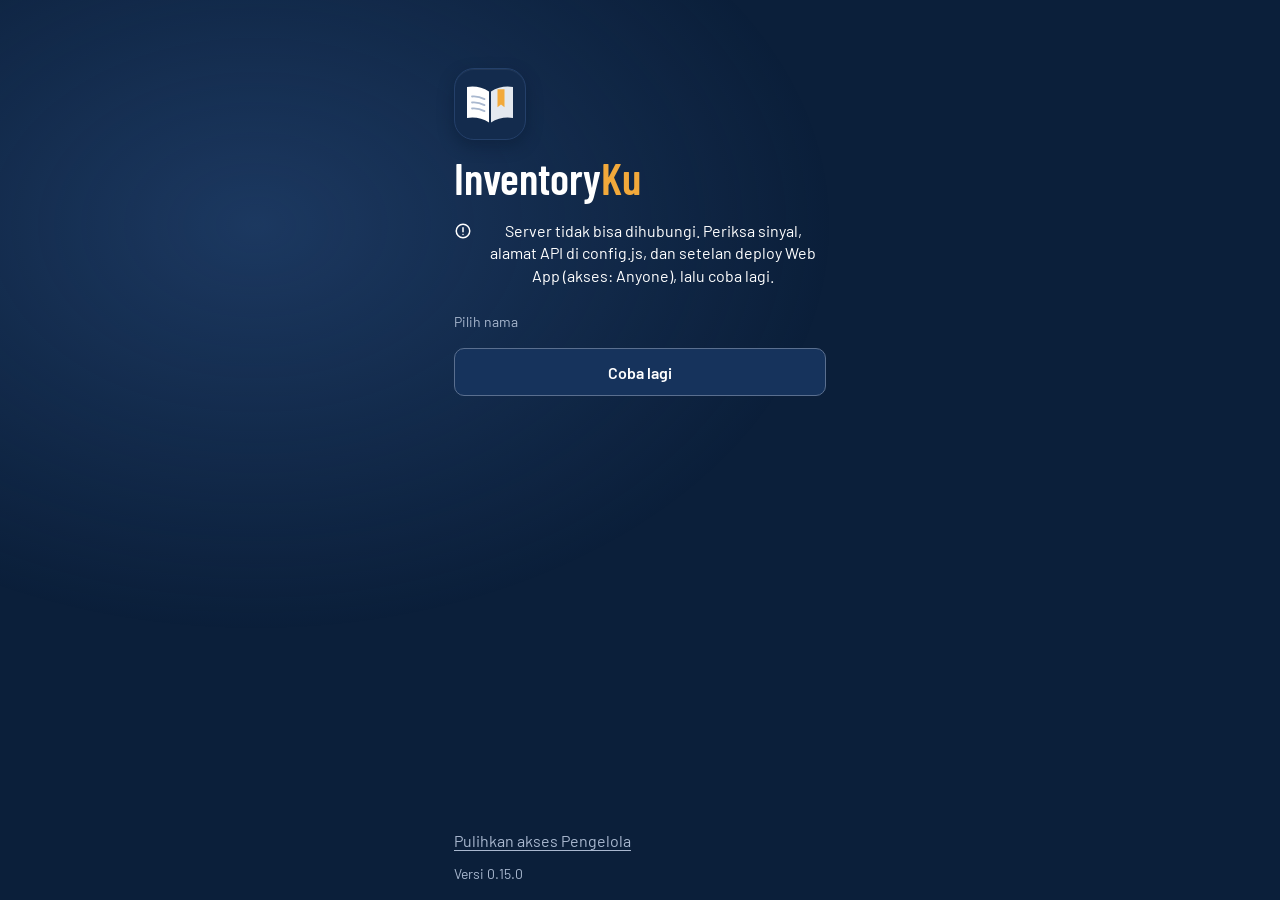
==== commit 198cc0bd: "Logo buku terbuka (pilihan B) di aplikasi, favicon, dan ikon PWA - Lencana di Login, bar atas, dan k" ====
--- a/index.html
+++ b/index.html
@@ -11,7 +11,7 @@
   <meta name="apple-mobile-web-app-status-bar-style" content="black-translucent">
   <meta name="format-detection" content="telephone=no">
   <title>InventoryKu</title>
-  <link rel="icon" href="data:image/svg+xml,%3Csvg xmlns='http://www.w3.org/2000/svg' viewBox='0 0 32 32'%3E%3Crect width='32' height='32' rx='6' fill='%230B1F3A'/%3E%3Cg fill='none' stroke-width='2' stroke-linecap='round' stroke-linejoin='round'%3E%3Cpath d='M8 9a2 2 0 0 1 2-2h14v16H10a2 2 0 0 0-2 2z' stroke='%23FFFFFF'/%3E%3Cpath d='M8 25a2 2 0 0 0 2 2h14v-4' stroke='%23FFFFFF'/%3E%3Cpath d='M14 7h4v7l-2-1.5-2 1.5z' fill='%23F2A93B' stroke='%23F2A93B' stroke-width='1'/%3E%3C/g%3E%3C/svg%3E">
+  <link rel="icon" href="data:image/svg+xml,%3Csvg xmlns='http://www.w3.org/2000/svg' viewBox='0 0 64 64'%3E%3Crect width='64' height='64' rx='14' fill='%230B1F3A'/%3E%3Cpath d='M31 20.5C24.5 16 16 14.6 9 16v31c7-1.4 15.5 0 22 4.5z' fill='%23FFFFFF'/%3E%3Cpath d='M33 20.5C39.5 16 48 14.6 55 16v31c-7-1.4-15.5 0-22 4.5z' fill='%23E3E8EF'/%3E%3Cpath d='M39.5 18.2h7v18l-3.5-2.7-3.5 2.7z' fill='%23F2A93B'/%3E%3C/svg%3E">
   <link rel="apple-touch-icon" href="./icons/ikon-180.png">
   <link rel="manifest" href="./manifest.webmanifest">
   <link rel="stylesheet" href="./app.css">
@@ -28,10 +28,11 @@
       <div class="bar-isi">
         <a class="merek" href="#/" aria-label="InventoryKu, ke Beranda">
           <span class="lencana lencana-buka" aria-hidden="true">
-            <svg class="ikon-buku" viewBox="0 0 24 24" aria-hidden="true" focusable="false">
-              <path class="ikon-buku-sampul" d="M5 6a1.5 1.5 0 0 1 1.5-1.5H19v12H6.5A1.5 1.5 0 0 0 5 18z"/>
-              <path class="ikon-buku-sampul" d="M5 18a1.5 1.5 0 0 0 1.5 1.5H19v-3"/>
-              <path class="ikon-buku-pembatas" d="M11 4.5h3v5.25l-1.5-1.1-1.5 1.1z"/>
+            <svg class="ikon-buku" viewBox="7 11 50 44" aria-hidden="true" focusable="false">
+              <path class="ikon-buku-kiri" d="M31 20.5C24.5 16 16 14.6 9 16v31c7-1.4 15.5 0 22 4.5z"/>
+              <path class="ikon-buku-kanan" d="M33 20.5C39.5 16 48 14.6 55 16v31c-7-1.4-15.5 0-22 4.5z"/>
+              <path class="ikon-buku-garis" d="M14 25.5c4.5-.4 8.6.6 12.5 2.6M14 31.5c4.5-.4 8.6.6 12.5 2.6M14 37.5c4.5-.4 8.6.6 12.5 2.6"/>
+              <path class="ikon-buku-pembatas" d="M39.5 18.2h7v18l-3.5-2.7-3.5 2.7z"/>
             </svg>
           </span>
           <span class="merek-teks" aria-hidden="true">
--- a/app.css
+++ b/app.css
@@ -209,20 +209,21 @@
   stroke-linejoin: round;
 }
 
+/* Logo buku terbuka (tampilan Bagian 4.5): halaman kiri Kertas, kanan Garis Halus,
+   garis halaman Teks di Navy, pita Lampu Pass. */
 .ikon-buku {
   width: 32px;
   height: 32px;
+}
+.ikon-buku-kiri { fill: var(--kertas); }
+.ikon-buku-kanan { fill: var(--garis-halus); }
+.ikon-buku-garis {
   fill: none;
-  stroke-width: 1.6;
+  stroke: var(--teks-di-navy);
+  stroke-width: 1.8;
   stroke-linecap: round;
-  stroke-linejoin: round;
-}
-.ikon-buku-sampul { stroke: var(--kertas); }
-.ikon-buku-pembatas {
-  fill: var(--lampu-pass);
-  stroke: var(--lampu-pass);
-  stroke-width: 0.8;
-}
+}
+.ikon-buku-pembatas { fill: var(--lampu-pass); }
 
 /* =========================================================================
  * Bingkai aplikasi: bar navy, menu, pita sinyal
@@ -5455,8 +5456,8 @@
 }
 
 .lencana .ikon-buku {
-  width: 26px;
-  height: 26px;
+  width: 28px;
+  height: 28px;
 }
 
 .lencana .ikon-buku-pembatas {
@@ -5472,8 +5473,8 @@
 }
 
 .lencana-besar .ikon-buku {
-  width: 44px;
-  height: 44px;
+  width: 50px;
+  height: 50px;
 }
 
 .merek .lencana {
@@ -5481,17 +5482,41 @@
   height: 40px;
 }
 
-/* Pembuka logo: lencana membesar ke tempatnya, lalu pembatas amber turun */
+/* Pembuka logo: lencana membesar ke tempatnya, halaman membuka dari tengah,
+   garis halaman muncul, lalu pita amber turun */
 .lencana-buka,
 .login-buka .lencana,
 .pembuka .beranda-merek .lencana {
   animation: lencana-masuk 480ms var(--ayun-lembut) backwards;
 }
 
+.lencana .ikon-buku-kiri,
+.lencana .ikon-buku-kanan {
+  transform-box: fill-box;
+  transform-origin: 100% 50%;
+}
+
+.lencana .ikon-buku-kanan { transform-origin: 0 50%; }
+
+.lencana-buka .ikon-buku-kiri,
+.lencana-buka .ikon-buku-kanan,
+.login-buka .lencana .ikon-buku-kiri,
+.login-buka .lencana .ikon-buku-kanan,
+.pembuka .beranda-merek .ikon-buku-kiri,
+.pembuka .beranda-merek .ikon-buku-kanan {
+  animation: halaman-buka 520ms var(--ayun-masuk) 120ms backwards;
+}
+
+.lencana-buka .ikon-buku-garis,
+.login-buka .lencana .ikon-buku-garis,
+.pembuka .beranda-merek .ikon-buku-garis {
+  animation: muncul 300ms ease-out 480ms backwards;
+}
+
 .lencana-buka .ikon-buku-pembatas,
 .login-buka .lencana .ikon-buku-pembatas,
 .pembuka .beranda-merek .ikon-buku-pembatas {
-  animation: pembatas-turun 420ms var(--ayun-lembut) 260ms backwards;
+  animation: pembatas-turun 440ms var(--ayun-lembut) 520ms backwards;
 }
 
 @media (hover: hover) and (pointer: fine) {
@@ -5537,8 +5562,8 @@
 }
 
 .beranda-merek .ikon-buku {
-  width: 20px;
-  height: 20px;
+  width: 22px;
+  height: 22px;
 }
 
 .beranda-merek-nama {
@@ -5800,6 +5825,11 @@
   to { opacity: 1; transform: none; }
 }
 
+@keyframes halaman-buka {
+  from { opacity: 0; transform: scaleX(0); }
+  to { opacity: 1; transform: none; }
+}
+
 @keyframes pembatas-turun {
   from { opacity: 0; transform: translateY(-120%) scaleY(0.5); }
   to { opacity: 1; transform: none; }
